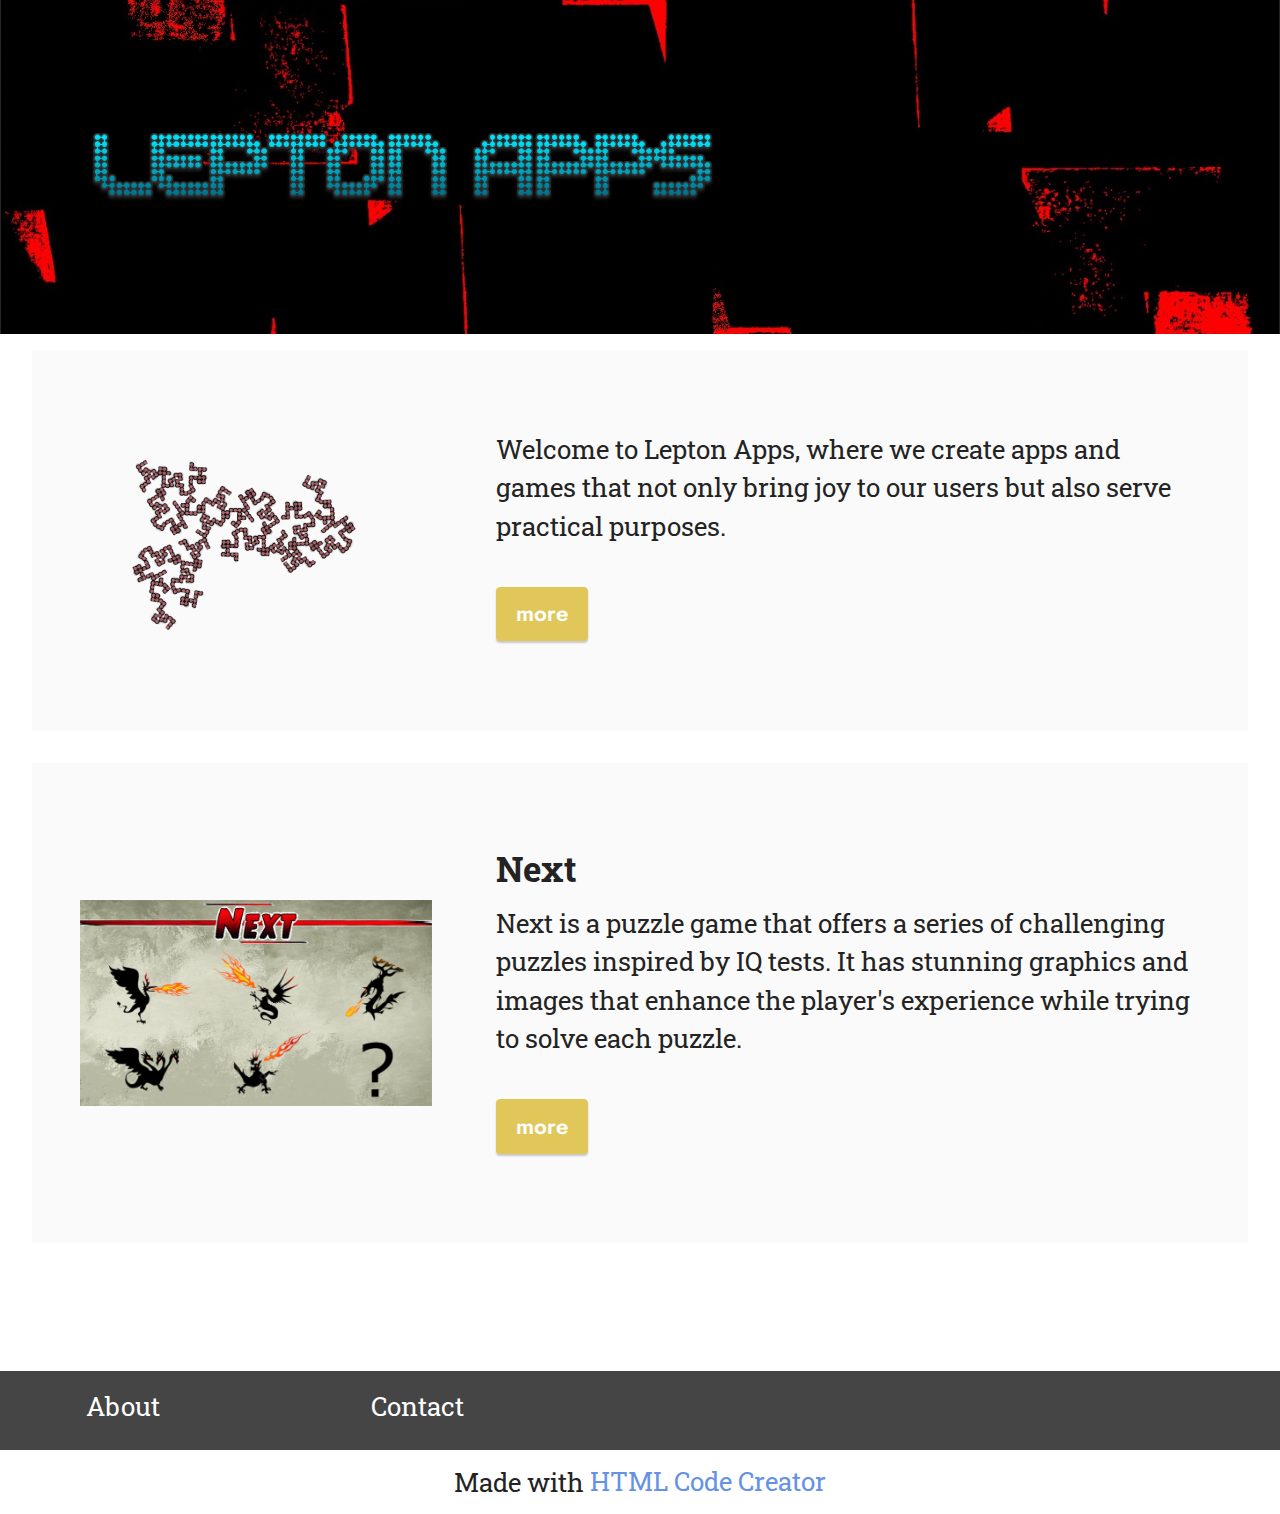
==== index.html @ db744148 "Initial commit" ====
<!DOCTYPE html>
<html  >
<head>
  <!-- Site made with Mobirise Website Builder v5.8.14, https://mobirise.com -->
  <meta charset="UTF-8">
  <meta http-equiv="X-UA-Compatible" content="IE=edge">
  <meta name="generator" content="Mobirise v5.8.14, mobirise.com">
  <meta name="viewport" content="width=device-width, initial-scale=1, minimum-scale=1">
  <link rel="shortcut icon" href="assets/images/logo5.png" type="image/x-icon">
  <meta name="description" content="">
  
  
  <title>Home</title>
  <link rel="stylesheet" href="assets/bootstrap/css/bootstrap.min.css">
  <link rel="stylesheet" href="assets/bootstrap/css/bootstrap-grid.min.css">
  <link rel="stylesheet" href="assets/bootstrap/css/bootstrap-reboot.min.css">
  <link rel="stylesheet" href="assets/theme/css/style.css">
  <link rel="preload" href="https://fonts.googleapis.com/css?family=Jost:100,200,300,400,500,600,700,800,900,100i,200i,300i,400i,500i,600i,700i,800i,900i&display=swap" as="style" onload="this.onload=null;this.rel='stylesheet'">
  <noscript><link rel="stylesheet" href="https://fonts.googleapis.com/css?family=Jost:100,200,300,400,500,600,700,800,900,100i,200i,300i,400i,500i,600i,700i,800i,900i&display=swap"></noscript>
  <link rel="preload" href="https://fonts.googleapis.com/css?family=Roboto+Slab:100,200,300,400,500,600,700,800,900&display=swap" as="style" onload="this.onload=null;this.rel='stylesheet'">
  <noscript><link rel="stylesheet" href="https://fonts.googleapis.com/css?family=Roboto+Slab:100,200,300,400,500,600,700,800,900&display=swap"></noscript>
  <link rel="preload" as="style" href="assets/mobirise/css/mbr-additional.css"><link rel="stylesheet" href="assets/mobirise/css/mbr-additional.css" type="text/css">

  
  
  
</head>
<body>
  
  <section data-bs-version="5.1" class="header11 cid-tK5fHBK8AR" id="header11-1">

    

    
    

    <div class="container">
        <div class="row justify-content-center">
            <div class="col-12 col-md-7 image-wrapper">
                <img class="w-100" src="assets/images/logo.png" alt="Mobirise Website Builder">
            </div>
            <div class="col-12 col-md">
                <div class="text-wrapper text-center">
                    
                    
                    
                </div>
            </div>
        </div>
    </div>
</section>

<section data-bs-version="5.1" class="features16 cid-tK5gGqsQ79" id="features17-2">
    

    
    
    <div class="container-fluid">
        <div class="content-wrapper">
            <div class="row align-items-center">
                <div class="col-12 col-lg-4">
                    <div class="image-wrapper">
                        <img src="assets/images/about-2.png" alt="Mobirise Website Builder">
                    </div>
                </div>
                <div class="col-12 col-lg">
                    <div class="text-wrapper">
                        
                        <p class="mbr-text mbr-fonts-style mb-4 display-7">
                            Welcome to Lepton Apps, where we create apps and games that not only bring joy to our users but also serve practical purposes.</p>
                        <div class="mbr-section-btn mt-3"><a class="btn btn-success display-4" href="about.html">more</a></div>
                    </div>
                </div>
            </div>
        </div>
    </div>
</section>

<section data-bs-version="5.1" class="features16 cid-tK5k7PaOeq" id="features17-3">
    

    
    
    <div class="container-fluid">
        <div class="content-wrapper">
            <div class="row align-items-center">
                <div class="col-12 col-lg-4">
                    <div class="image-wrapper">
                        <img src="assets/images/next-main.jpg" alt="Mobirise Website Builder">
                    </div>
                </div>
                <div class="col-12 col-lg">
                    <div class="text-wrapper">
                        <h6 class="card-title mbr-fonts-style display-5">
                            <strong>Next</strong></h6>
                        <p class="mbr-text mbr-fonts-style mb-4 display-7">Next is a puzzle game that offers a series of challenging puzzles inspired by IQ tests. It has stunning graphics and images that enhance the player's experience while trying to solve each puzzle.</p>
                        <div class="mbr-section-btn mt-3"><a class="btn btn-success display-4" href="next-logic-puzzles.html">more
                            </a></div>
                    </div>
                </div>
            </div>
        </div>
    </div>
</section>

<section data-bs-version="5.1" class="footer2 cid-tK5YlGeLdi" once="footers" id="footer2-12">

    

    
    
    <div class="container">
        <div class="row mbr-white">
            <div class="col-6 col-md-4 col-lg-3">
                <h5 class="mbr-section-subtitle mbr-fonts-style mb-2 display-7">
                    <strong><a href="about.html" class="text-danger">About</a></strong></h5>
                <ul class="list mbr-fonts-style display-4"></ul>
            </div>
            <div class="col-6 col-md-4 col-lg-3">
                <h5 class="mbr-section-subtitle mbr-fonts-style mb-2 display-7"><strong><a href="contact.html" class="text-danger">Contact</a></strong></h5>
                <ul class="list mbr-fonts-style display-4"></ul>
            </div>
            <div class="col-6 col-md-4 col-lg-3">
                <h5 class="mbr-section-subtitle mbr-fonts-style mb-2 display-7"></h5>
                <ul class="list mbr-fonts-style display-4">
                    <li class="mbr-text item-wrap"><br></li>
                </ul>
            </div>
            <div class="col-6 col-md-4 col-lg-3">
                <h5 class="mbr-section-subtitle mbr-fonts-style mb-2 display-7"></h5>
                <ul class="list mbr-fonts-style display-4"></ul>
            </div>
            
        </div>
    </div>
</section><section class="display-7" style="padding: 0;align-items: center;justify-content: center;flex-wrap: wrap;    align-content: center;display: flex;position: relative;height: 4rem;"><a href="https://mobiri.se/3050733" style="flex: 1 1;height: 4rem;position: absolute;width: 100%;z-index: 1;"><img alt="" style="height: 4rem;" src="[data-uri]"></a><p style="margin: 0;text-align: center;" class="display-7">Made with  &#8204;</p><a style="z-index:1" href="https://mobirise.com/builder/html-code-generator.html">HTML Code Creator</a></section><script src="assets/bootstrap/js/bootstrap.bundle.min.js"></script>  <script src="assets/smoothscroll/smooth-scroll.js"></script>  <script src="assets/ytplayer/index.js"></script>  <script src="assets/theme/js/script.js"></script>  
  
  
</body>
</html>
---- assets/theme/css/style.css ----
@charset "UTF-8";
section {
  background-color: #ffffff;
}

body {
  font-style: normal;
  line-height: 1.5;
  font-weight: 400;
  color: #232323;
  position: relative;
}

button {
  background-color: transparent;
  border-color: transparent;
}

section,
.container,
.container-fluid {
  position: relative;
  word-wrap: break-word;
}

a.mbr-iconfont:hover {
  text-decoration: none;
}

.article .lead p,
.article .lead ul,
.article .lead ol,
.article .lead pre,
.article .lead blockquote {
  margin-bottom: 0;
}

a {
  font-style: normal;
  font-weight: 400;
  cursor: pointer;
}
a, a:hover {
  text-decoration: none;
}

.mbr-section-title {
  font-style: normal;
  line-height: 1.3;
}

.mbr-section-subtitle {
  line-height: 1.3;
}

.mbr-text {
  font-style: normal;
  line-height: 1.7;
}

h1,
h2,
h3,
h4,
h5,
h6,
.display-1,
.display-2,
.display-4,
.display-5,
.display-7,
span,
p,
a {
  line-height: 1;
  word-break: break-word;
  word-wrap: break-word;
  font-weight: 400;
}

b,
strong {
  font-weight: bold;
}

input:-webkit-autofill, input:-webkit-autofill:hover, input:-webkit-autofill:focus, input:-webkit-autofill:active {
  transition-delay: 9999s;
  -webkit-transition-property: background-color, color;
  transition-property: background-color, color;
}

textarea[type=hidden] {
  display: none;
}

section {
  background-position: 50% 50%;
  background-repeat: no-repeat;
  background-size: cover;
}
section .mbr-background-video,
section .mbr-background-video-preview {
  position: absolute;
  bottom: 0;
  left: 0;
  right: 0;
  top: 0;
}

.hidden {
  visibility: hidden;
}

.mbr-z-index20 {
  z-index: 20;
}

/*! Base colors */
.mbr-white {
  color: #ffffff;
}

.mbr-black {
  color: #111111;
}

.mbr-bg-white {
  background-color: #ffffff;
}

.mbr-bg-black {
  background-color: #000000;
}

/*! Text-aligns */
.align-left {
  text-align: left;
}

.align-center {
  text-align: center;
}

.align-right {
  text-align: right;
}

/*! Font-weight  */
.mbr-light {
  font-weight: 300;
}

.mbr-regular {
  font-weight: 400;
}

.mbr-semibold {
  font-weight: 500;
}

.mbr-bold {
  font-weight: 700;
}

/*! Media  */
.media-content {
  flex-basis: 100%;
}

.media-container-row {
  display: flex;
  flex-direction: row;
  flex-wrap: wrap;
  justify-content: center;
  align-content: center;
  align-items: start;
}
.media-container-row .media-size-item {
  width: 400px;
}

.media-container-column {
  display: flex;
  flex-direction: column;
  flex-wrap: wrap;
  justify-content: center;
  align-content: center;
  align-items: stretch;
}
.media-container-column > * {
  width: 100%;
}

@media (min-width: 992px) {
  .media-container-row {
    flex-wrap: nowrap;
  }
}
figure {
  margin-bottom: 0;
  overflow: hidden;
}

figure[mbr-media-size] {
  transition: width 0.1s;
}

img,
iframe {
  display: block;
  width: 100%;
}

.card {
  background-color: transparent;
  border: none;
}

.card-box {
  width: 100%;
}

.card-img {
  text-align: center;
  flex-shrink: 0;
  -webkit-flex-shrink: 0;
}

.media {
  max-width: 100%;
  margin: 0 auto;
}

.mbr-figure {
  align-self: center;
}

.media-container > div {
  max-width: 100%;
}

.mbr-figure img,
.card-img img {
  width: 100%;
}

@media (max-width: 991px) {
  .media-size-item {
    width: auto !important;
  }

  .media {
    width: auto;
  }

  .mbr-figure {
    width: 100% !important;
  }
}
/*! Buttons */
.mbr-section-btn {
  margin-left: -0.6rem;
  margin-right: -0.6rem;
  font-size: 0;
}

.btn {
  font-weight: 600;
  border-width: 1px;
  font-style: normal;
  margin: 0.6rem 0.6rem;
  white-space: normal;
  transition: all 0.2s ease-in-out;
  display: inline-flex;
  align-items: center;
  justify-content: center;
  word-break: break-word;
}

.btn-sm {
  font-weight: 600;
  letter-spacing: 0px;
  transition: all 0.3s ease-in-out;
}

.btn-md {
  font-weight: 600;
  letter-spacing: 0px;
  transition: all 0.3s ease-in-out;
}

.btn-lg {
  font-weight: 600;
  letter-spacing: 0px;
  transition: all 0.3s ease-in-out;
}

.btn-form {
  margin: 0;
}
.btn-form:hover {
  cursor: pointer;
}

nav .mbr-section-btn {
  margin-left: 0rem;
  margin-right: 0rem;
}

/*! Btn icon margin */
.btn .mbr-iconfont,
.btn.btn-sm .mbr-iconfont {
  order: 1;
  cursor: pointer;
  margin-left: 0.5rem;
  vertical-align: sub;
}

.btn.btn-md .mbr-iconfont,
.btn.btn-md .mbr-iconfont {
  margin-left: 0.8rem;
}

.mbr-regular {
  font-weight: 400;
}

.mbr-semibold {
  font-weight: 500;
}

.mbr-bold {
  font-weight: 700;
}

[type=submit] {
  -webkit-appearance: none;
}

/*! Full-screen */
.mbr-fullscreen .mbr-overlay {
  min-height: 100vh;
}

.mbr-fullscreen {
  display: flex;
  display: -moz-flex;
  display: -ms-flex;
  display: -o-flex;
  align-items: center;
  min-height: 100vh;
  padding-top: 3rem;
  padding-bottom: 3rem;
}

/*! Map */
.map {
  height: 25rem;
  position: relative;
}
.map iframe {
  width: 100%;
  height: 100%;
}

/*! Scroll to top arrow */
.mbr-arrow-up {
  bottom: 25px;
  right: 90px;
  position: fixed;
  text-align: right;
  z-index: 5000;
  color: #ffffff;
  font-size: 22px;
}

.mbr-arrow-up a {
  background: rgba(0, 0, 0, 0.2);
  border-radius: 50%;
  color: #fff;
  display: inline-block;
  height: 60px;
  width: 60px;
  border: 2px solid #fff;
  outline-style: none !important;
  position: relative;
  text-decoration: none;
  transition: all 0.3s ease-in-out;
  cursor: pointer;
  text-align: center;
}
.mbr-arrow-up a:hover {
  background-color: rgba(0, 0, 0, 0.4);
}
.mbr-arrow-up a i {
  line-height: 60px;
}

.mbr-arrow-up-icon {
  display: block;
  color: #fff;
}

.mbr-arrow-up-icon::before {
  content: "›";
  display: inline-block;
  font-family: serif;
  font-size: 22px;
  line-height: 1;
  font-style: normal;
  position: relative;
  top: 6px;
  left: -4px;
  transform: rotate(-90deg);
}

/*! Arrow Down */
.mbr-arrow {
  position: absolute;
  bottom: 45px;
  left: 50%;
  width: 60px;
  height: 60px;
  cursor: pointer;
  background-color: rgba(80, 80, 80, 0.5);
  border-radius: 50%;
  transform: translateX(-50%);
}
@media (max-width: 767px) {
  .mbr-arrow {
    display: none;
  }
}
.mbr-arrow > a {
  display: inline-block;
  text-decoration: none;
  outline-style: none;
  -webkit-animation: arrowdown 1.7s ease-in-out infinite;
          animation: arrowdown 1.7s ease-in-out infinite;
  color: #ffffff;
}
.mbr-arrow > a > i {
  position: absolute;
  top: -2px;
  left: 15px;
  font-size: 2rem;
}

#scrollToTop a i::before {
  content: "";
  position: absolute;
  display: block;
  border-bottom: 2.5px solid #fff;
  border-left: 2.5px solid #fff;
  width: 27.8%;
  height: 27.8%;
  left: 50%;
  top: 51%;
  transform: translateY(-30%) translateX(-50%) rotate(135deg);
}

@keyframes arrowdown {
  0% {
    transform: translateY(0px);
  }
  50% {
    transform: translateY(-5px);
  }
  100% {
    transform: translateY(0px);
  }
}
@-webkit-keyframes arrowdown {
  0% {
    transform: translateY(0px);
  }
  50% {
    transform: translateY(-5px);
  }
  100% {
    transform: translateY(0px);
  }
}
@media (max-width: 500px) {
  .mbr-arrow-up {
    left: 0;
    right: 0;
    text-align: center;
  }
}
/*Gradients animation*/
@keyframes gradient-animation {
  from {
    background-position: 0% 100%;
    -webkit-animation-timing-function: ease-in-out;
            animation-timing-function: ease-in-out;
  }
  to {
    background-position: 100% 0%;
    -webkit-animation-timing-function: ease-in-out;
            animation-timing-function: ease-in-out;
  }
}
@-webkit-keyframes gradient-animation {
  from {
    background-position: 0% 100%;
    -webkit-animation-timing-function: ease-in-out;
            animation-timing-function: ease-in-out;
  }
  to {
    background-position: 100% 0%;
    -webkit-animation-timing-function: ease-in-out;
            animation-timing-function: ease-in-out;
  }
}
.bg-gradient {
  background-size: 200% 200%;
  animation: gradient-animation 5s infinite alternate;
  -webkit-animation: gradient-animation 5s infinite alternate;
}

.menu .navbar-brand {
  display: -webkit-flex;
}
.menu .navbar-brand span {
  display: flex;
  display: -webkit-flex;
}
.menu .navbar-brand .navbar-caption-wrap {
  display: -webkit-flex;
}
.menu .navbar-brand .navbar-logo img {
  display: -webkit-flex;
  width: auto;
}
@media (min-width: 768px) and (max-width: 991px) {
  .menu .navbar-toggleable-sm .navbar-nav {
    display: -ms-flexbox;
  }
}
@media (max-width: 991px) {
  .menu .navbar-collapse {
    max-height: 93.5vh;
  }
  .menu .navbar-collapse.show {
    overflow: auto;
  }
}
@media (min-width: 992px) {
  .menu .navbar-nav.nav-dropdown {
    display: -webkit-flex;
  }
  .menu .navbar-toggleable-sm .navbar-collapse {
    display: -webkit-flex !important;
  }
  .menu .collapsed .navbar-collapse {
    max-height: 93.5vh;
  }
  .menu .collapsed .navbar-collapse.show {
    overflow: auto;
  }
}
@media (max-width: 767px) {
  .menu .navbar-collapse {
    max-height: 80vh;
  }
}

.nav-link .mbr-iconfont {
  margin-right: 0.5rem;
}

.navbar {
  display: -webkit-flex;
  -webkit-flex-wrap: wrap;
  -webkit-align-items: center;
  -webkit-justify-content: space-between;
}

.navbar-collapse {
  -webkit-flex-basis: 100%;
  -webkit-flex-grow: 1;
  -webkit-align-items: center;
}

.nav-dropdown .link {
  padding: 0.667em 1.667em !important;
  margin: 0 !important;
}

.nav {
  display: -webkit-flex;
  -webkit-flex-wrap: wrap;
}

.row {
  display: -webkit-flex;
  -webkit-flex-wrap: wrap;
}

.justify-content-center {
  -webkit-justify-content: center;
}

.form-inline {
  display: -webkit-flex;
}

.card-wrapper {
  -webkit-flex: 1;
}

.carousel-control {
  z-index: 10;
  display: -webkit-flex;
}

.carousel-controls {
  display: -webkit-flex;
}

.media {
  display: -webkit-flex;
}

.form-group:focus {
  outline: none;
}

.jq-selectbox__select {
  padding: 7px 0;
  position: relative;
}

.jq-selectbox__dropdown {
  overflow: hidden;
  border-radius: 10px;
  position: absolute;
  top: 100%;
  left: 0 !important;
  width: 100% !important;
}

.jq-selectbox__trigger-arrow {
  right: 0;
  transform: translateY(-50%);
}

.jq-selectbox li {
  padding: 1.07em 0.5em;
}

input[type=range] {
  padding-left: 0 !important;
  padding-right: 0 !important;
}

.modal-dialog,
.modal-content {
  height: 100%;
}

.modal-dialog .carousel-inner {
  height: calc(100vh - 1.75rem);
}
@media (max-width: 575px) {
  .modal-dialog .carousel-inner {
    height: calc(100vh - 1rem);
  }
}

.carousel-item {
  text-align: center;
}

.carousel-item img {
  margin: auto;
}

.navbar-toggler {
  align-self: flex-start;
  padding: 0.25rem 0.75rem;
  font-size: 1.25rem;
  line-height: 1;
  background: transparent;
  border: 1px solid transparent;
  border-radius: 0.25rem;
}

.navbar-toggler:focus,
.navbar-toggler:hover {
  text-decoration: none;
  box-shadow: none;
}

.navbar-toggler-icon {
  display: inline-block;
  width: 1.5em;
  height: 1.5em;
  vertical-align: middle;
  content: "";
  background: no-repeat center center;
  background-size: 100% 100%;
}

.navbar-toggler-left {
  position: absolute;
  left: 1rem;
}

.navbar-toggler-right {
  position: absolute;
  right: 1rem;
}

.card-img {
  width: auto;
}

.menu .navbar.collapsed:not(.beta-menu) {
  flex-direction: column;
}

.carousel-item.active,
.carousel-item-next,
.carousel-item-prev {
  display: flex;
}

.note-air-layout .dropup .dropdown-menu,
.note-air-layout .navbar-fixed-bottom .dropdown .dropdown-menu {
  bottom: initial !important;
}

html,
body {
  height: auto;
  min-height: 100vh;
}

.dropup .dropdown-toggle::after {
  display: none;
}

.form-asterisk {
  font-family: initial;
  position: absolute;
  top: -2px;
  font-weight: normal;
}

.form-control-label {
  position: relative;
  cursor: pointer;
  margin-bottom: 0.357em;
  padding: 0;
}

.alert {
  color: #ffffff;
  border-radius: 0;
  border: 0;
  font-size: 1.1rem;
  line-height: 1.5;
  margin-bottom: 1.875rem;
  padding: 1.25rem;
  position: relative;
  text-align: center;
}
.alert.alert-form::after {
  background-color: inherit;
  bottom: -7px;
  content: "";
  display: block;
  height: 14px;
  left: 50%;
  margin-left: -7px;
  position: absolute;
  transform: rotate(45deg);
  width: 14px;
}

.form-control {
  background-color: #ffffff;
  background-clip: border-box;
  color: #232323;
  line-height: 1rem !important;
  height: auto;
  padding: 0.6rem 1.2rem;
  transition: border-color 0.25s ease 0s;
  border: 1px solid transparent !important;
  border-radius: 4px;
  box-shadow: rgba(0, 0, 0, 0.07) 0px 1px 1px 0px, rgba(0, 0, 0, 0.07) 0px 1px 3px 0px, rgba(0, 0, 0, 0.03) 0px 0px 0px 1px;
}
.form-active .form-control:invalid {
  border-color: red;
}

form .row {
  margin-left: -0.6rem;
  margin-right: -0.6rem;
}
form .row [class*=col] {
  padding-left: 0.6rem;
  padding-right: 0.6rem;
}

form .mbr-section-btn {
  margin: 0;
  padding-left: 0.6rem;
  padding-right: 0.6rem;
}

form .btn {
  display: flex;
  padding: 0.6rem 1.2rem;
  margin: 0;
}

form .form-check-input {
  margin-top: 0.5;
}

textarea.form-control {
  line-height: 1.5rem !important;
}

.form-group {
  margin-bottom: 1.2rem;
}

.form-control,
form .btn {
  min-height: 48px;
}

.gdpr-block label span.textGDPR input[name=gdpr] {
  top: 7px;
}

.form-control:focus {
  box-shadow: none;
}

:focus {
  outline: none;
}

.mbr-overlay {
  background-color: #000;
  bottom: 0;
  left: 0;
  opacity: 0.5;
  position: absolute;
  right: 0;
  top: 0;
  z-index: 0;
  pointer-events: none;
}

blockquote {
  font-style: italic;
  padding: 3rem;
  font-size: 1.09rem;
  position: relative;
  border-left: 3px solid;
}

ul,
ol,
pre,
blockquote {
  margin-bottom: 2.3125rem;
}

.mt-4 {
  margin-top: 2rem !important;
}

.mb-4 {
  margin-bottom: 2rem !important;
}

@media (min-width: 992px) {
  .container {
    padding-left: 16px;
    padding-right: 16px;
  }

  .row {
    margin-left: -16px;
    margin-right: -16px;
  }
  .row > [class*=col] {
    padding-left: 16px;
    padding-right: 16px;
  }
}
@media (min-width: 768px) {
  .container-fluid {
    padding-left: 32px;
    padding-right: 32px;
  }
}
@media (min-width: 768px) and (max-width: 991px) {
  .mbr-container {
    padding-left: 32px;
    padding-right: 32px;
  }
}
@media (max-width: 767px) {
  .mbr-container {
    padding-left: 16px;
    padding-right: 16px;
  }
}
.card-wrapper,
.item-wrapper {
  overflow: hidden;
}

.app-video-wrapper > img {
  opacity: 1;
}

.item {
  position: relative;
}

.dropdown-menu .dropdown-menu {
  left: 100%;
}

.dropdown-item + .dropdown-menu {
  display: none;
}

.dropdown-item:hover + .dropdown-menu,
.dropdown-menu:hover {
  display: block;
}

@media (min-aspect-ratio: 16/9) {
  .mbr-video-foreground {
    height: 300% !important;
    top: -100% !important;
  }
}
@media (max-aspect-ratio: 16/9) {
  .mbr-video-foreground {
    width: 300% !important;
    left: -100% !important;
  }
}.engine {
	position: absolute;
	text-indent: -2400px;
	text-align: center;
	padding: 0;
	top: 0;
	left: -2400px;
}
---- assets/mobirise/css/mbr-additional.css ----
body {
  font-family: Jost;
}
.display-1 {
  font-family: 'Jost', sans-serif;
  font-size: 5.4rem;
  line-height: 1.1;
}
.display-1 > .mbr-iconfont {
  font-size: 6.75rem;
}
.display-2 {
  font-family: 'Roboto Slab', serif;
  font-size: 2.4rem;
  line-height: 1.1;
}
.display-2 > .mbr-iconfont {
  font-size: 3rem;
}
.display-4 {
  font-family: 'Jost', sans-serif;
  font-size: 1.4rem;
  line-height: 1.5;
}
.display-4 > .mbr-iconfont {
  font-size: 1.75rem;
}
.display-5 {
  font-family: 'Roboto Slab', serif;
  font-size: 2.2rem;
  line-height: 1.5;
}
.display-5 > .mbr-iconfont {
  font-size: 2.75rem;
}
.display-7 {
  font-family: 'Roboto Slab', serif;
  font-size: 1.6rem;
  line-height: 1.5;
}
.display-7 > .mbr-iconfont {
  font-size: 2rem;
}
/* ---- Fluid typography for mobile devices ---- */
/* 1.4 - font scale ratio ( bootstrap == 1.42857 ) */
/* 100vw - current viewport width */
/* (48 - 20)  48 == 48rem == 768px, 20 == 20rem == 320px(minimal supported viewport) */
/* 0.65 - min scale variable, may vary */
@media (max-width: 992px) {
  .display-1 {
    font-size: 4.32rem;
  }
}
@media (max-width: 768px) {
  .display-1 {
    font-size: 3.78rem;
    font-size: calc( 2.54rem + (5.4 - 2.54) * ((100vw - 20rem) / (48 - 20)));
    line-height: calc( 1.1 * (2.54rem + (5.4 - 2.54) * ((100vw - 20rem) / (48 - 20))));
  }
  .display-2 {
    font-size: 1.92rem;
    font-size: calc( 1.49rem + (2.4 - 1.49) * ((100vw - 20rem) / (48 - 20)));
    line-height: calc( 1.3 * (1.49rem + (2.4 - 1.49) * ((100vw - 20rem) / (48 - 20))));
  }
  .display-4 {
    font-size: 1.12rem;
    font-size: calc( 1.14rem + (1.4 - 1.14) * ((100vw - 20rem) / (48 - 20)));
    line-height: calc( 1.4 * (1.14rem + (1.4 - 1.14) * ((100vw - 20rem) / (48 - 20))));
  }
  .display-5 {
    font-size: 1.76rem;
    font-size: calc( 1.42rem + (2.2 - 1.42) * ((100vw - 20rem) / (48 - 20)));
    line-height: calc( 1.4 * (1.42rem + (2.2 - 1.42) * ((100vw - 20rem) / (48 - 20))));
  }
  .display-7 {
    font-size: 1.28rem;
    font-size: calc( 1.21rem + (1.6 - 1.21) * ((100vw - 20rem) / (48 - 20)));
    line-height: calc( 1.4 * (1.21rem + (1.6 - 1.21) * ((100vw - 20rem) / (48 - 20))));
  }
}
/* Buttons */
.btn {
  padding: 0.6rem 1.2rem;
  border-radius: 4px;
}
.btn-sm {
  padding: 0.6rem 1.2rem;
  border-radius: 4px;
}
.btn-md {
  padding: 0.6rem 1.2rem;
  border-radius: 4px;
}
.btn-lg {
  padding: 1rem 2.6rem;
  border-radius: 4px;
}
.bg-primary {
  background-color: #6592e6 !important;
}
.bg-success {
  background-color: #e1c759 !important;
}
.bg-info {
  background-color: #47b5ed !important;
}
.bg-warning {
  background-color: #ffe161 !important;
}
.bg-danger {
  background-color: #ffffff !important;
}
.btn-primary,
.btn-primary:active {
  background-color: #6592e6 !important;
  border-color: #6592e6 !important;
  color: #ffffff !important;
  box-shadow: 0 2px 2px 0 rgba(0, 0, 0, 0.2);
}
.btn-primary:hover,
.btn-primary:focus,
.btn-primary.focus,
.btn-primary.active {
  color: #ffffff !important;
  background-color: #2260d2 !important;
  border-color: #2260d2 !important;
  box-shadow: 0 2px 5px 0 rgba(0, 0, 0, 0.2);
}
.btn-primary.disabled,
.btn-primary:disabled {
  color: #ffffff !important;
  background-color: #2260d2 !important;
  border-color: #2260d2 !important;
}
.btn-secondary,
.btn-secondary:active {
  background-color: #ff6666 !important;
  border-color: #ff6666 !important;
  color: #ffffff !important;
  box-shadow: 0 2px 2px 0 rgba(0, 0, 0, 0.2);
}
.btn-secondary:hover,
.btn-secondary:focus,
.btn-secondary.focus,
.btn-secondary.active {
  color: #ffffff !important;
  background-color: #ff0f0f !important;
  border-color: #ff0f0f !important;
  box-shadow: 0 2px 5px 0 rgba(0, 0, 0, 0.2);
}
.btn-secondary.disabled,
.btn-secondary:disabled {
  color: #ffffff !important;
  background-color: #ff0f0f !important;
  border-color: #ff0f0f !important;
}
.btn-info,
.btn-info:active {
  background-color: #47b5ed !important;
  border-color: #47b5ed !important;
  color: #ffffff !important;
  box-shadow: 0 2px 2px 0 rgba(0, 0, 0, 0.2);
}
.btn-info:hover,
.btn-info:focus,
.btn-info.focus,
.btn-info.active {
  color: #ffffff !important;
  background-color: #148cca !important;
  border-color: #148cca !important;
  box-shadow: 0 2px 5px 0 rgba(0, 0, 0, 0.2);
}
.btn-info.disabled,
.btn-info:disabled {
  color: #ffffff !important;
  background-color: #148cca !important;
  border-color: #148cca !important;
}
.btn-success,
.btn-success:active {
  background-color: #e1c759 !important;
  border-color: #e1c759 !important;
  color: #ffffff !important;
  box-shadow: 0 2px 2px 0 rgba(0, 0, 0, 0.2);
}
.btn-success:hover,
.btn-success:focus,
.btn-success.focus,
.btn-success.active {
  color: #ffffff !important;
  background-color: #c1a223 !important;
  border-color: #c1a223 !important;
  box-shadow: 0 2px 5px 0 rgba(0, 0, 0, 0.2);
}
.btn-success.disabled,
.btn-success:disabled {
  color: #ffffff !important;
  background-color: #c1a223 !important;
  border-color: #c1a223 !important;
}
.btn-warning,
.btn-warning:active {
  background-color: #ffe161 !important;
  border-color: #ffe161 !important;
  color: #614f00 !important;
  box-shadow: 0 2px 2px 0 rgba(0, 0, 0, 0.2);
}
.btn-warning:hover,
.btn-warning:focus,
.btn-warning.focus,
.btn-warning.active {
  color: #0a0800 !important;
  background-color: #ffd10a !important;
  border-color: #ffd10a !important;
  box-shadow: 0 2px 5px 0 rgba(0, 0, 0, 0.2);
}
.btn-warning.disabled,
.btn-warning:disabled {
  color: #614f00 !important;
  background-color: #ffd10a !important;
  border-color: #ffd10a !important;
}
.btn-danger,
.btn-danger:active {
  background-color: #ffffff !important;
  border-color: #ffffff !important;
  color: #808080 !important;
  box-shadow: 0 2px 2px 0 rgba(0, 0, 0, 0.2);
}
.btn-danger:hover,
.btn-danger:focus,
.btn-danger.focus,
.btn-danger.active {
  color: #545454 !important;
  background-color: #d4d4d4 !important;
  border-color: #d4d4d4 !important;
  box-shadow: 0 2px 5px 0 rgba(0, 0, 0, 0.2);
}
.btn-danger.disabled,
.btn-danger:disabled {
  color: #808080 !important;
  background-color: #d4d4d4 !important;
  border-color: #d4d4d4 !important;
}
.btn-white,
.btn-white:active {
  background-color: #fafafa !important;
  border-color: #fafafa !important;
  color: #7a7a7a !important;
  box-shadow: 0 2px 2px 0 rgba(0, 0, 0, 0.2);
}
.btn-white:hover,
.btn-white:focus,
.btn-white.focus,
.btn-white.active {
  color: #4f4f4f !important;
  background-color: #cfcfcf !important;
  border-color: #cfcfcf !important;
  box-shadow: 0 2px 5px 0 rgba(0, 0, 0, 0.2);
}
.btn-white.disabled,
.btn-white:disabled {
  color: #7a7a7a !important;
  background-color: #cfcfcf !important;
  border-color: #cfcfcf !important;
}
.btn-black,
.btn-black:active {
  background-color: #232323 !important;
  border-color: #232323 !important;
  color: #ffffff !important;
  box-shadow: 0 2px 2px 0 rgba(0, 0, 0, 0.2);
}
.btn-black:hover,
.btn-black:focus,
.btn-black.focus,
.btn-black.active {
  color: #ffffff !important;
  background-color: #000000 !important;
  border-color: #000000 !important;
  box-shadow: 0 2px 5px 0 rgba(0, 0, 0, 0.2);
}
.btn-black.disabled,
.btn-black:disabled {
  color: #ffffff !important;
  background-color: #000000 !important;
  border-color: #000000 !important;
}
.btn-primary-outline,
.btn-primary-outline:active {
  background-color: transparent !important;
  border-color: transparent;
  color: #6592e6;
}
.btn-primary-outline:hover,
.btn-primary-outline:focus,
.btn-primary-outline.focus,
.btn-primary-outline.active {
  color: #2260d2 !important;
  background-color: transparent!important;
  border-color: transparent!important;
  box-shadow: none!important;
}
.btn-primary-outline.disabled,
.btn-primary-outline:disabled {
  color: #ffffff !important;
  background-color: #6592e6 !important;
  border-color: #6592e6 !important;
}
.btn-secondary-outline,
.btn-secondary-outline:active {
  background-color: transparent !important;
  border-color: transparent;
  color: #ff6666;
}
.btn-secondary-outline:hover,
.btn-secondary-outline:focus,
.btn-secondary-outline.focus,
.btn-secondary-outline.active {
  color: #ff0f0f !important;
  background-color: transparent!important;
  border-color: transparent!important;
  box-shadow: none!important;
}
.btn-secondary-outline.disabled,
.btn-secondary-outline:disabled {
  color: #ffffff !important;
  background-color: #ff6666 !important;
  border-color: #ff6666 !important;
}
.btn-info-outline,
.btn-info-outline:active {
  background-color: transparent !important;
  border-color: transparent;
  color: #47b5ed;
}
.btn-info-outline:hover,
.btn-info-outline:focus,
.btn-info-outline.focus,
.btn-info-outline.active {
  color: #148cca !important;
  background-color: transparent!important;
  border-color: transparent!important;
  box-shadow: none!important;
}
.btn-info-outline.disabled,
.btn-info-outline:disabled {
  color: #ffffff !important;
  background-color: #47b5ed !important;
  border-color: #47b5ed !important;
}
.btn-success-outline,
.btn-success-outline:active {
  background-color: transparent !important;
  border-color: transparent;
  color: #e1c759;
}
.btn-success-outline:hover,
.btn-success-outline:focus,
.btn-success-outline.focus,
.btn-success-outline.active {
  color: #c1a223 !important;
  background-color: transparent!important;
  border-color: transparent!important;
  box-shadow: none!important;
}
.btn-success-outline.disabled,
.btn-success-outline:disabled {
  color: #ffffff !important;
  background-color: #e1c759 !important;
  border-color: #e1c759 !important;
}
.btn-warning-outline,
.btn-warning-outline:active {
  background-color: transparent !important;
  border-color: transparent;
  color: #ffe161;
}
.btn-warning-outline:hover,
.btn-warning-outline:focus,
.btn-warning-outline.focus,
.btn-warning-outline.active {
  color: #ffd10a !important;
  background-color: transparent!important;
  border-color: transparent!important;
  box-shadow: none!important;
}
.btn-warning-outline.disabled,
.btn-warning-outline:disabled {
  color: #614f00 !important;
  background-color: #ffe161 !important;
  border-color: #ffe161 !important;
}
.btn-danger-outline,
.btn-danger-outline:active {
  background-color: transparent !important;
  border-color: transparent;
  color: #ffffff;
}
.btn-danger-outline:hover,
.btn-danger-outline:focus,
.btn-danger-outline.focus,
.btn-danger-outline.active {
  color: #d4d4d4 !important;
  background-color: transparent!important;
  border-color: transparent!important;
  box-shadow: none!important;
}
.btn-danger-outline.disabled,
.btn-danger-outline:disabled {
  color: #808080 !important;
  background-color: #ffffff !important;
  border-color: #ffffff !important;
}
.btn-black-outline,
.btn-black-outline:active {
  background-color: transparent !important;
  border-color: transparent;
  color: #232323;
}
.btn-black-outline:hover,
.btn-black-outline:focus,
.btn-black-outline.focus,
.btn-black-outline.active {
  color: #000000 !important;
  background-color: transparent!important;
  border-color: transparent!important;
  box-shadow: none!important;
}
.btn-black-outline.disabled,
.btn-black-outline:disabled {
  color: #ffffff !important;
  background-color: #232323 !important;
  border-color: #232323 !important;
}
.btn-white-outline,
.btn-white-outline:active {
  background-color: transparent !important;
  border-color: transparent;
  color: #fafafa;
}
.btn-white-outline:hover,
.btn-white-outline:focus,
.btn-white-outline.focus,
.btn-white-outline.active {
  color: #cfcfcf !important;
  background-color: transparent!important;
  border-color: transparent!important;
  box-shadow: none!important;
}
.btn-white-outline.disabled,
.btn-white-outline:disabled {
  color: #7a7a7a !important;
  background-color: #fafafa !important;
  border-color: #fafafa !important;
}
.text-primary {
  color: #6592e6 !important;
}
.text-secondary {
  color: #ff6666 !important;
}
.text-success {
  color: #e1c759 !important;
}
.text-info {
  color: #47b5ed !important;
}
.text-warning {
  color: #ffe161 !important;
}
.text-danger {
  color: #ffffff !important;
}
.text-white {
  color: #fafafa !important;
}
.text-black {
  color: #232323 !important;
}
a.text-primary:hover,
a.text-primary:focus,
a.text-primary.active {
  color: #205ac5 !important;
}
a.text-secondary:hover,
a.text-secondary:focus,
a.text-secondary.active {
  color: #ff0000 !important;
}
a.text-success:hover,
a.text-success:focus,
a.text-success.active {
  color: #b49720 !important;
}
a.text-info:hover,
a.text-info:focus,
a.text-info.active {
  color: #1283bc !important;
}
a.text-warning:hover,
a.text-warning:focus,
a.text-warning.active {
  color: #facb00 !important;
}
a.text-danger:hover,
a.text-danger:focus,
a.text-danger.active {
  color: #cccccc !important;
}
a.text-white:hover,
a.text-white:focus,
a.text-white.active {
  color: #c7c7c7 !important;
}
a.text-black:hover,
a.text-black:focus,
a.text-black.active {
  color: #000000 !important;
}
a[class*="text-"]:not(.nav-link):not(.dropdown-item):not([role]):not(.navbar-caption) {
  position: relative;
  background-image: transparent;
  background-size: 10000px 2px;
  background-repeat: no-repeat;
  background-position: 0px 1.2em;
  background-position: -10000px 1.2em;
}
a[class*="text-"]:not(.nav-link):not(.dropdown-item):not([role]):not(.navbar-caption):hover {
  transition: background-position 2s ease-in-out;
  background-image: linear-gradient(currentColor 50%, currentColor 50%);
  background-position: 0px 1.2em;
}
.nav-tabs .nav-link.active {
  color: #6592e6;
}
.nav-tabs .nav-link:not(.active) {
  color: #232323;
}
.alert-success {
  background-color: #70c770;
}
.alert-info {
  background-color: #47b5ed;
}
.alert-warning {
  background-color: #ffe161;
}
.alert-danger {
  background-color: #ffffff;
}
.mbr-gallery-filter li.active .btn {
  background-color: #6592e6;
  border-color: #6592e6;
  color: #ffffff;
}
.mbr-gallery-filter li.active .btn:focus {
  box-shadow: none;
}
a,
a:hover {
  color: #6592e6;
}
.mbr-plan-header.bg-primary .mbr-plan-subtitle,
.mbr-plan-header.bg-primary .mbr-plan-price-desc {
  color: #ffffff;
}
.mbr-plan-header.bg-success .mbr-plan-subtitle,
.mbr-plan-header.bg-success .mbr-plan-price-desc {
  color: #ffffff;
}
.mbr-plan-header.bg-info .mbr-plan-subtitle,
.mbr-plan-header.bg-info .mbr-plan-price-desc {
  color: #ffffff;
}
.mbr-plan-header.bg-warning .mbr-plan-subtitle,
.mbr-plan-header.bg-warning .mbr-plan-price-desc {
  color: #ffffff;
}
.mbr-plan-header.bg-danger .mbr-plan-subtitle,
.mbr-plan-header.bg-danger .mbr-plan-price-desc {
  color: #ffffff;
}
/* Scroll to top button*/
.scrollToTop_wraper {
  display: none;
}
.form-control {
  font-family: 'Jost', sans-serif;
  font-size: 1.4rem;
  line-height: 1.5;
  font-weight: 400;
}
.form-control > .mbr-iconfont {
  font-size: 1.75rem;
}
.form-control:hover,
.form-control:focus {
  box-shadow: rgba(0, 0, 0, 0.07) 0px 1px 1px 0px, rgba(0, 0, 0, 0.07) 0px 1px 3px 0px, rgba(0, 0, 0, 0.03) 0px 0px 0px 1px;
  border-color: #6592e6 !important;
}
.form-control:-webkit-input-placeholder {
  font-family: 'Jost', sans-serif;
  font-size: 1.4rem;
  line-height: 1.5;
  font-weight: 400;
}
.form-control:-webkit-input-placeholder > .mbr-iconfont {
  font-size: 1.75rem;
}
blockquote {
  border-color: #6592e6;
}
/* Forms */
.jq-selectbox li:hover,
.jq-selectbox li.selected {
  background-color: #6592e6;
  color: #ffffff;
}
.jq-number__spin {
  transition: 0.25s ease;
}
.jq-number__spin:hover {
  border-color: #6592e6;
}
.jq-selectbox .jq-selectbox__trigger-arrow,
.jq-number__spin.minus:after,
.jq-number__spin.plus:after {
  transition: 0.4s;
  border-top-color: #353535;
  border-bottom-color: #353535;
}
.jq-selectbox:hover .jq-selectbox__trigger-arrow,
.jq-number__spin.minus:hover:after,
.jq-number__spin.plus:hover:after {
  border-top-color: #6592e6;
  border-bottom-color: #6592e6;
}
.xdsoft_datetimepicker .xdsoft_calendar td.xdsoft_default,
.xdsoft_datetimepicker .xdsoft_calendar td.xdsoft_current,
.xdsoft_datetimepicker .xdsoft_timepicker .xdsoft_time_box > div > div.xdsoft_current {
  color: #ffffff !important;
  background-color: #6592e6 !important;
  box-shadow: none !important;
}
.xdsoft_datetimepicker .xdsoft_calendar td:hover,
.xdsoft_datetimepicker .xdsoft_timepicker .xdsoft_time_box > div > div:hover {
  color: #000000 !important;
  background: #ff6666 !important;
  box-shadow: none !important;
}
.lazy-bg {
  background-image: none !important;
}
.lazy-placeholder:not(section),
.lazy-none {
  display: block;
  position: relative;
  padding-bottom: 56.25%;
  width: 100%;
  height: auto;
}
iframe.lazy-placeholder,
.lazy-placeholder:after {
  content: '';
  position: absolute;
  width: 200px;
  height: 200px;
  background: transparent no-repeat center;
  background-size: contain;
  top: 50%;
  left: 50%;
  transform: translateX(-50%) translateY(-50%);
  background-image: url("data:image/svg+xml;charset=UTF-8,%3csvg width='32' height='32' viewBox='0 0 64 64' xmlns='http://www.w3.org/2000/svg' stroke='%236592e6' %3e%3cg fill='none' fill-rule='evenodd'%3e%3cg transform='translate(16 16)' stroke-width='2'%3e%3ccircle stroke-opacity='.5' cx='16' cy='16' r='16'/%3e%3cpath d='M32 16c0-9.94-8.06-16-16-16'%3e%3canimateTransform attributeName='transform' type='rotate' from='0 16 16' to='360 16 16' dur='1s' repeatCount='indefinite'/%3e%3c/path%3e%3c/g%3e%3c/g%3e%3c/svg%3e");
}
section.lazy-placeholder:after {
  opacity: 0.5;
}
body {
  overflow-x: hidden;
}
a {
  transition: color 0.6s;
}
.cid-tK5fHBK8AR {
  padding-top: 8rem;
  padding-bottom: 8rem;
  background-image: url("../../../assets/images/header2.jpg");
}
.cid-tK5fHBK8AR .mbr-fallback-image.disabled {
  display: none;
}
.cid-tK5fHBK8AR .mbr-fallback-image {
  display: block;
  background-size: cover;
  background-position: center center;
  width: 100%;
  height: 100%;
  position: absolute;
  top: 0;
}
.cid-tK5fHBK8AR .row {
  align-items: center;
}
@media (max-width: 991px) {
  .cid-tK5fHBK8AR .image-wrapper {
    padding: 1rem;
  }
}
@media (min-width: 992px) {
  .cid-tK5fHBK8AR .text-wrapper {
    padding: 0 2rem;
  }
}
.cid-tK5gGqsQ79 {
  padding-top: 1rem;
  padding-bottom: 1rem;
  background-color: #ffffff;
}
.cid-tK5gGqsQ79 .mbr-fallback-image.disabled {
  display: none;
}
.cid-tK5gGqsQ79 .mbr-fallback-image {
  display: block;
  background-size: cover;
  background-position: center center;
  width: 100%;
  height: 100%;
  position: absolute;
  top: 0;
}
.cid-tK5gGqsQ79 .content-wrapper {
  background: #fafafa;
}
@media (max-width: 991px) {
  .cid-tK5gGqsQ79 .content-wrapper .image-wrapper {
    margin-bottom: 2rem;
  }
}
@media (max-width: 767px) {
  .cid-tK5gGqsQ79 .content-wrapper {
    padding: 1rem;
  }
}
@media (min-width: 768px) and (max-width: 991px) {
  .cid-tK5gGqsQ79 .content-wrapper {
    padding: 2rem;
  }
}
@media (min-width: 992px) {
  .cid-tK5gGqsQ79 .content-wrapper {
    padding: 5rem 3rem;
  }
  .cid-tK5gGqsQ79 .content-wrapper .text-wrapper {
    padding-left: 2rem;
  }
}
.cid-tK5gGqsQ79 .image-wrapper img {
  width: 100%;
  object-fit: cover;
}
.cid-tK5k7PaOeq {
  padding-top: 1rem;
  padding-bottom: 8rem;
  background-color: #ffffff;
}
.cid-tK5k7PaOeq .mbr-fallback-image.disabled {
  display: none;
}
.cid-tK5k7PaOeq .mbr-fallback-image {
  display: block;
  background-size: cover;
  background-position: center center;
  width: 100%;
  height: 100%;
  position: absolute;
  top: 0;
}
.cid-tK5k7PaOeq .content-wrapper {
  background: #fafafa;
}
@media (max-width: 991px) {
  .cid-tK5k7PaOeq .content-wrapper .image-wrapper {
    margin-bottom: 2rem;
  }
}
@media (max-width: 767px) {
  .cid-tK5k7PaOeq .content-wrapper {
    padding: 1rem;
  }
}
@media (min-width: 768px) and (max-width: 991px) {
  .cid-tK5k7PaOeq .content-wrapper {
    padding: 2rem;
  }
}
@media (min-width: 992px) {
  .cid-tK5k7PaOeq .content-wrapper {
    padding: 5rem 3rem;
  }
  .cid-tK5k7PaOeq .content-wrapper .text-wrapper {
    padding-left: 2rem;
  }
}
.cid-tK5k7PaOeq .image-wrapper img {
  width: 100%;
  object-fit: cover;
}
.cid-tK5YlGeLdi {
  padding-top: 1rem;
  padding-bottom: 1rem;
  background-color: #454545;
}
.cid-tK5YlGeLdi .mbr-fallback-image.disabled {
  display: none;
}
.cid-tK5YlGeLdi .mbr-fallback-image {
  display: block;
  background-size: cover;
  background-position: center center;
  width: 100%;
  height: 100%;
  position: absolute;
  top: 0;
}
.cid-tK5YlGeLdi .list {
  list-style: none;
  padding-left: 0;
  color: #bbbbbb;
}
@media (max-width: 991px) {
  .cid-tK5YlGeLdi .list {
    margin-bottom: 2rem;
  }
}
@media (min-width: 992px) {
  .cid-tK5YlGeLdi .list {
    margin-bottom: 0rem;
  }
}
@media (max-width: 767px) {
  .cid-tK5YlGeLdi .row {
    text-align: center;
  }
}
@media (max-width: 991px) {
  .cid-tK5YlGeLdi div > *:last-child {
    margin-top: 0 !important;
  }
}
.cid-tK5YlGeLdi .copyright {
  color: #bbbbbb;
}
.cid-tK5ru2DeaJ {
  padding-top: 6rem;
  padding-bottom: 6rem;
  background-image: url("../../../assets/images/header2.jpg");
}
.cid-tK5ru2DeaJ .mbr-fallback-image.disabled {
  display: none;
}
.cid-tK5ru2DeaJ .mbr-fallback-image {
  display: block;
  background-size: cover;
  background-position: center center;
  width: 100%;
  height: 100%;
  position: absolute;
  top: 0;
}
.cid-tK5Ajx4sPH {
  padding-top: 4rem;
  padding-bottom: 8rem;
  background-color: #ffffff;
}
.cid-tK5Ajx4sPH .mbr-fallback-image.disabled {
  display: none;
}
.cid-tK5Ajx4sPH .mbr-fallback-image {
  display: block;
  background-size: cover;
  background-position: center center;
  width: 100%;
  height: 100%;
  position: absolute;
  top: 0;
}
.cid-tK5Ajx4sPH .content-wrapper {
  background: #fafafa;
}
@media (max-width: 991px) {
  .cid-tK5Ajx4sPH .content-wrapper .image-wrapper {
    margin-bottom: 2rem;
  }
}
@media (max-width: 767px) {
  .cid-tK5Ajx4sPH .content-wrapper {
    padding: 1rem;
  }
}
@media (min-width: 768px) and (max-width: 991px) {
  .cid-tK5Ajx4sPH .content-wrapper {
    padding: 2rem;
  }
}
@media (min-width: 992px) {
  .cid-tK5Ajx4sPH .content-wrapper {
    padding: 5rem 3rem;
  }
  .cid-tK5Ajx4sPH .content-wrapper .text-wrapper {
    padding-left: 2rem;
  }
}
.cid-tK5Ajx4sPH .image-wrapper img {
  width: 100%;
  object-fit: cover;
}
.cid-tK5YlGeLdi {
  padding-top: 1rem;
  padding-bottom: 1rem;
  background-color: #454545;
}
.cid-tK5YlGeLdi .mbr-fallback-image.disabled {
  display: none;
}
.cid-tK5YlGeLdi .mbr-fallback-image {
  display: block;
  background-size: cover;
  background-position: center center;
  width: 100%;
  height: 100%;
  position: absolute;
  top: 0;
}
.cid-tK5YlGeLdi .list {
  list-style: none;
  padding-left: 0;
  color: #bbbbbb;
}
@media (max-width: 991px) {
  .cid-tK5YlGeLdi .list {
    margin-bottom: 2rem;
  }
}
@media (min-width: 992px) {
  .cid-tK5YlGeLdi .list {
    margin-bottom: 0rem;
  }
}
@media (max-width: 767px) {
  .cid-tK5YlGeLdi .row {
    text-align: center;
  }
}
@media (max-width: 991px) {
  .cid-tK5YlGeLdi div > *:last-child {
    margin-top: 0 !important;
  }
}
.cid-tK5YlGeLdi .copyright {
  color: #bbbbbb;
}
.cid-tK6rEUaPWR {
  z-index: 1000;
  width: 100%;
  position: relative;
  min-height: 60px;
}
.cid-tK6rEUaPWR nav.navbar {
  position: fixed;
}
.cid-tK6rEUaPWR .dropdown-item:before {
  font-family: Moririse2 !important;
  content: "\e966";
  display: inline-block;
  width: 0;
  position: absolute;
  left: 1rem;
  top: 0.5rem;
  margin-right: 0.5rem;
  line-height: 1;
  font-size: inherit;
  vertical-align: middle;
  text-align: center;
  overflow: hidden;
  transform: scale(0, 1);
  transition: all 0.25s ease-in-out;
}
.cid-tK6rEUaPWR .dropdown-menu {
  padding: 0;
  border-radius: 4px;
  box-shadow: 0 1px 3px 0 rgba(0, 0, 0, 0.1);
}
.cid-tK6rEUaPWR .dropdown-item {
  border-bottom: 1px solid #e6e6e6;
}
.cid-tK6rEUaPWR .dropdown-item:hover,
.cid-tK6rEUaPWR .dropdown-item:focus {
  background: #6592e6 !important;
  color: white !important;
}
.cid-tK6rEUaPWR .dropdown-item:hover span {
  color: white;
}
.cid-tK6rEUaPWR .dropdown-item:first-child {
  border-top-left-radius: 4px;
  border-top-right-radius: 4px;
}
.cid-tK6rEUaPWR .dropdown-item:last-child {
  border-bottom: none;
  border-bottom-left-radius: 4px;
  border-bottom-right-radius: 4px;
}
.cid-tK6rEUaPWR .nav-dropdown .link {
  padding: 0 0.3em !important;
  margin: 0.667em 1em !important;
}
.cid-tK6rEUaPWR .nav-dropdown .link.dropdown-toggle::after {
  margin-left: 0.5rem;
  margin-top: 0.2rem;
}
.cid-tK6rEUaPWR .nav-link {
  position: relative;
}
.cid-tK6rEUaPWR .container {
  display: flex;
  margin: auto;
  flex-wrap: nowrap;
  flex-wrap: wrap;
}
@media (max-width: 991px) {
  .cid-tK6rEUaPWR .container {
    flex-wrap: wrap;
  }
}
.cid-tK6rEUaPWR .container-fluid {
  flex-wrap: nowrap;
  flex-wrap: wrap;
}
@media (max-width: 991px) {
  .cid-tK6rEUaPWR .container-fluid {
    flex-wrap: wrap;
  }
}
.cid-tK6rEUaPWR .iconfont-wrapper {
  color: #000000 !important;
  font-size: 1.5rem;
  padding-right: 0.5rem;
}
.cid-tK6rEUaPWR .dropdown-menu,
.cid-tK6rEUaPWR .navbar.opened {
  background: #000000 !important;
}
.cid-tK6rEUaPWR .nav-item:focus,
.cid-tK6rEUaPWR .nav-link:focus {
  outline: none;
}
.cid-tK6rEUaPWR .dropdown .dropdown-menu .dropdown-item {
  width: auto;
  transition: all 0.25s ease-in-out;
}
.cid-tK6rEUaPWR .dropdown .dropdown-menu .dropdown-item::after {
  right: 0.5rem;
}
.cid-tK6rEUaPWR .dropdown .dropdown-menu .dropdown-item .mbr-iconfont {
  margin-right: 0.5rem;
  vertical-align: sub;
}
.cid-tK6rEUaPWR .dropdown .dropdown-menu .dropdown-item .mbr-iconfont:before {
  display: inline-block;
  transform: scale(1, 1);
  transition: all 0.25s ease-in-out;
}
.cid-tK6rEUaPWR .collapsed .dropdown-menu .dropdown-item:before {
  display: none;
}
.cid-tK6rEUaPWR .collapsed .dropdown .dropdown-menu .dropdown-item {
  padding: 0.235em 1.5em 0.235em 1.5em !important;
  transition: none;
  margin: 0 !important;
}
.cid-tK6rEUaPWR .navbar {
  min-height: 70px;
  transition: all 0.3s;
  border-bottom: 1px solid transparent;
  box-shadow: 0 1px 3px 0 rgba(0, 0, 0, 0.1);
  background: #000000;
}
.cid-tK6rEUaPWR .navbar.opened {
  transition: all 0.3s;
}
.cid-tK6rEUaPWR .navbar .dropdown-item {
  padding: 0.5rem 1.8rem;
}
.cid-tK6rEUaPWR .navbar .navbar-logo img {
  width: auto;
}
.cid-tK6rEUaPWR .navbar .navbar-collapse {
  justify-content: flex-end;
  z-index: 1;
}
.cid-tK6rEUaPWR .navbar.collapsed {
  justify-content: center;
}
.cid-tK6rEUaPWR .navbar.collapsed .nav-item .nav-link::before {
  display: none;
}
.cid-tK6rEUaPWR .navbar.collapsed.opened .dropdown-menu {
  top: 0;
}
.cid-tK6rEUaPWR .navbar.collapsed .dropdown-menu .dropdown-submenu {
  left: 0 !important;
}
.cid-tK6rEUaPWR .navbar.collapsed .dropdown-menu .dropdown-item:after {
  right: auto;
}
.cid-tK6rEUaPWR .navbar.collapsed .dropdown-menu .dropdown-toggle[data-toggle="dropdown-submenu"]:after {
  margin-left: 0.5rem;
  margin-top: 0.2rem;
  border-top: 0.35em solid;
  border-right: 0.35em solid transparent;
  border-left: 0.35em solid transparent;
  border-bottom: 0;
  top: 41%;
}
.cid-tK6rEUaPWR .navbar.collapsed ul.navbar-nav li {
  margin: auto;
}
.cid-tK6rEUaPWR .navbar.collapsed .dropdown-menu .dropdown-item {
  padding: 0.25rem 1.5rem;
  text-align: center;
}
.cid-tK6rEUaPWR .navbar.collapsed .icons-menu {
  padding-left: 0;
  padding-right: 0;
  padding-top: 0.5rem;
  padding-bottom: 0.5rem;
}
@media (max-width: 991px) {
  .cid-tK6rEUaPWR .navbar .nav-item .nav-link::before {
    display: none;
  }
  .cid-tK6rEUaPWR .navbar.opened .dropdown-menu {
    top: 0;
  }
  .cid-tK6rEUaPWR .navbar .dropdown-menu .dropdown-submenu {
    left: 0 !important;
  }
  .cid-tK6rEUaPWR .navbar .dropdown-menu .dropdown-item:after {
    right: auto;
  }
  .cid-tK6rEUaPWR .navbar .dropdown-menu .dropdown-toggle[data-toggle="dropdown-submenu"]:after {
    margin-left: 0.5rem;
    margin-top: 0.2rem;
    border-top: 0.35em solid;
    border-right: 0.35em solid transparent;
    border-left: 0.35em solid transparent;
    border-bottom: 0;
    top: 40%;
  }
  .cid-tK6rEUaPWR .navbar .navbar-logo img {
    height: 3rem !important;
  }
  .cid-tK6rEUaPWR .navbar ul.navbar-nav li {
    margin: auto;
  }
  .cid-tK6rEUaPWR .navbar .dropdown-menu .dropdown-item {
    padding: 0.25rem 1.5rem !important;
    text-align: center;
  }
  .cid-tK6rEUaPWR .navbar .navbar-brand {
    flex-shrink: initial;
    flex-basis: auto;
    word-break: break-word;
    padding-right: 2rem;
  }
  .cid-tK6rEUaPWR .navbar .navbar-toggler {
    flex-basis: auto;
  }
  .cid-tK6rEUaPWR .navbar .icons-menu {
    padding-left: 0;
    padding-top: 0.5rem;
    padding-bottom: 0.5rem;
  }
}
@media (max-width: 991px) and (max-width: 767px) {
  .cid-tK6rEUaPWR .navbar .navbar-brand {
    width: calc(100% - 31px);
  }
}
.cid-tK6rEUaPWR .navbar.navbar-short {
  min-height: 60px;
}
.cid-tK6rEUaPWR .navbar.navbar-short .navbar-logo img {
  height: 2.5rem !important;
}
.cid-tK6rEUaPWR .navbar.navbar-short .navbar-brand {
  min-height: 60px;
  padding: 0;
}
.cid-tK6rEUaPWR .navbar-brand {
  min-height: 70px;
  flex-shrink: 0;
  align-items: center;
  margin-right: 0;
  padding: 10px 0;
  transition: all 0.3s;
  word-break: break-word;
  z-index: 1;
}
.cid-tK6rEUaPWR .navbar-brand .navbar-caption {
  line-height: inherit !important;
}
.cid-tK6rEUaPWR .navbar-brand .navbar-logo a {
  outline: none;
}
.cid-tK6rEUaPWR .dropdown-item.active,
.cid-tK6rEUaPWR .dropdown-item:active {
  background-color: transparent;
}
.cid-tK6rEUaPWR .navbar-expand-lg .navbar-nav .nav-link {
  padding: 0;
}
.cid-tK6rEUaPWR .nav-dropdown .link.dropdown-toggle {
  margin-right: 1.667em;
}
.cid-tK6rEUaPWR .nav-dropdown .link.dropdown-toggle[aria-expanded="true"] {
  margin-right: 0;
  padding: 0.667em 1.667em;
}
.cid-tK6rEUaPWR .navbar.navbar-expand-lg .dropdown .dropdown-menu {
  background: #000000;
}
.cid-tK6rEUaPWR .navbar.navbar-expand-lg .dropdown .dropdown-menu .dropdown-submenu {
  margin: 0;
  left: 100%;
}
.cid-tK6rEUaPWR .navbar .dropdown.open > .dropdown-menu {
  display: block;
}
.cid-tK6rEUaPWR ul.navbar-nav {
  flex-wrap: wrap;
}
.cid-tK6rEUaPWR .navbar-buttons {
  text-align: center;
  min-width: 170px;
}
.cid-tK6rEUaPWR button.navbar-toggler {
  outline: none;
  width: 31px;
  height: 20px;
  cursor: pointer;
  transition: all 0.2s;
  position: relative;
  align-self: center;
}
.cid-tK6rEUaPWR button.navbar-toggler .hamburger span {
  position: absolute;
  right: 0;
  width: 30px;
  height: 2px;
  border-right: 5px;
  background-color: #ffffff;
}
.cid-tK6rEUaPWR button.navbar-toggler .hamburger span:nth-child(1) {
  top: 0;
  transition: all 0.2s;
}
.cid-tK6rEUaPWR button.navbar-toggler .hamburger span:nth-child(2) {
  top: 8px;
  transition: all 0.15s;
}
.cid-tK6rEUaPWR button.navbar-toggler .hamburger span:nth-child(3) {
  top: 8px;
  transition: all 0.15s;
}
.cid-tK6rEUaPWR button.navbar-toggler .hamburger span:nth-child(4) {
  top: 16px;
  transition: all 0.2s;
}
.cid-tK6rEUaPWR nav.opened .hamburger span:nth-child(1) {
  top: 8px;
  width: 0;
  opacity: 0;
  right: 50%;
  transition: all 0.2s;
}
.cid-tK6rEUaPWR nav.opened .hamburger span:nth-child(2) {
  transform: rotate(45deg);
  transition: all 0.25s;
}
.cid-tK6rEUaPWR nav.opened .hamburger span:nth-child(3) {
  transform: rotate(-45deg);
  transition: all 0.25s;
}
.cid-tK6rEUaPWR nav.opened .hamburger span:nth-child(4) {
  top: 8px;
  width: 0;
  opacity: 0;
  right: 50%;
  transition: all 0.2s;
}
.cid-tK6rEUaPWR .navbar-dropdown {
  padding: 0 1rem;
  position: fixed;
}
.cid-tK6rEUaPWR a.nav-link {
  display: flex;
  align-items: center;
  justify-content: center;
}
.cid-tK6rEUaPWR .icons-menu {
  flex-wrap: nowrap;
  display: flex;
  justify-content: center;
  padding-left: 1rem;
  padding-right: 1rem;
  padding-top: 0.3rem;
  text-align: center;
}
@media screen and (-ms-high-contrast: active), (-ms-high-contrast: none) {
  .cid-tK6rEUaPWR .navbar {
    height: 70px;
  }
  .cid-tK6rEUaPWR .navbar.opened {
    height: auto;
  }
  .cid-tK6rEUaPWR .nav-item .nav-link:hover::before {
    width: 175%;
    max-width: calc(100% + 2rem);
    left: -1rem;
  }
}
.cid-tK5wgEe8Rj {
  padding-top: 6rem;
  padding-bottom: 6rem;
  background-image: url("../../../assets/images/header2.jpg");
}
.cid-tK5wgEe8Rj .mbr-fallback-image.disabled {
  display: none;
}
.cid-tK5wgEe8Rj .mbr-fallback-image {
  display: block;
  background-size: cover;
  background-position: center center;
  width: 100%;
  height: 100%;
  position: absolute;
  top: 0;
}
.cid-tK5C4TitfH {
  padding-top: 5rem;
  padding-bottom: 8rem;
  background-color: #fafafa;
}
.cid-tK5YlGeLdi {
  padding-top: 1rem;
  padding-bottom: 1rem;
  background-color: #454545;
}
.cid-tK5YlGeLdi .mbr-fallback-image.disabled {
  display: none;
}
.cid-tK5YlGeLdi .mbr-fallback-image {
  display: block;
  background-size: cover;
  background-position: center center;
  width: 100%;
  height: 100%;
  position: absolute;
  top: 0;
}
.cid-tK5YlGeLdi .list {
  list-style: none;
  padding-left: 0;
  color: #bbbbbb;
}
@media (max-width: 991px) {
  .cid-tK5YlGeLdi .list {
    margin-bottom: 2rem;
  }
}
@media (min-width: 992px) {
  .cid-tK5YlGeLdi .list {
    margin-bottom: 0rem;
  }
}
@media (max-width: 767px) {
  .cid-tK5YlGeLdi .row {
    text-align: center;
  }
}
@media (max-width: 991px) {
  .cid-tK5YlGeLdi div > *:last-child {
    margin-top: 0 !important;
  }
}
.cid-tK5YlGeLdi .copyright {
  color: #bbbbbb;
}
.cid-tK6rEUaPWR {
  z-index: 1000;
  width: 100%;
  position: relative;
  min-height: 60px;
}
.cid-tK6rEUaPWR nav.navbar {
  position: fixed;
}
.cid-tK6rEUaPWR .dropdown-item:before {
  font-family: Moririse2 !important;
  content: "\e966";
  display: inline-block;
  width: 0;
  position: absolute;
  left: 1rem;
  top: 0.5rem;
  margin-right: 0.5rem;
  line-height: 1;
  font-size: inherit;
  vertical-align: middle;
  text-align: center;
  overflow: hidden;
  transform: scale(0, 1);
  transition: all 0.25s ease-in-out;
}
.cid-tK6rEUaPWR .dropdown-menu {
  padding: 0;
  border-radius: 4px;
  box-shadow: 0 1px 3px 0 rgba(0, 0, 0, 0.1);
}
.cid-tK6rEUaPWR .dropdown-item {
  border-bottom: 1px solid #e6e6e6;
}
.cid-tK6rEUaPWR .dropdown-item:hover,
.cid-tK6rEUaPWR .dropdown-item:focus {
  background: #6592e6 !important;
  color: white !important;
}
.cid-tK6rEUaPWR .dropdown-item:hover span {
  color: white;
}
.cid-tK6rEUaPWR .dropdown-item:first-child {
  border-top-left-radius: 4px;
  border-top-right-radius: 4px;
}
.cid-tK6rEUaPWR .dropdown-item:last-child {
  border-bottom: none;
  border-bottom-left-radius: 4px;
  border-bottom-right-radius: 4px;
}
.cid-tK6rEUaPWR .nav-dropdown .link {
  padding: 0 0.3em !important;
  margin: 0.667em 1em !important;
}
.cid-tK6rEUaPWR .nav-dropdown .link.dropdown-toggle::after {
  margin-left: 0.5rem;
  margin-top: 0.2rem;
}
.cid-tK6rEUaPWR .nav-link {
  position: relative;
}
.cid-tK6rEUaPWR .container {
  display: flex;
  margin: auto;
  flex-wrap: nowrap;
  flex-wrap: wrap;
}
@media (max-width: 991px) {
  .cid-tK6rEUaPWR .container {
    flex-wrap: wrap;
  }
}
.cid-tK6rEUaPWR .container-fluid {
  flex-wrap: nowrap;
  flex-wrap: wrap;
}
@media (max-width: 991px) {
  .cid-tK6rEUaPWR .container-fluid {
    flex-wrap: wrap;
  }
}
.cid-tK6rEUaPWR .iconfont-wrapper {
  color: #000000 !important;
  font-size: 1.5rem;
  padding-right: 0.5rem;
}
.cid-tK6rEUaPWR .dropdown-menu,
.cid-tK6rEUaPWR .navbar.opened {
  background: #000000 !important;
}
.cid-tK6rEUaPWR .nav-item:focus,
.cid-tK6rEUaPWR .nav-link:focus {
  outline: none;
}
.cid-tK6rEUaPWR .dropdown .dropdown-menu .dropdown-item {
  width: auto;
  transition: all 0.25s ease-in-out;
}
.cid-tK6rEUaPWR .dropdown .dropdown-menu .dropdown-item::after {
  right: 0.5rem;
}
.cid-tK6rEUaPWR .dropdown .dropdown-menu .dropdown-item .mbr-iconfont {
  margin-right: 0.5rem;
  vertical-align: sub;
}
.cid-tK6rEUaPWR .dropdown .dropdown-menu .dropdown-item .mbr-iconfont:before {
  display: inline-block;
  transform: scale(1, 1);
  transition: all 0.25s ease-in-out;
}
.cid-tK6rEUaPWR .collapsed .dropdown-menu .dropdown-item:before {
  display: none;
}
.cid-tK6rEUaPWR .collapsed .dropdown .dropdown-menu .dropdown-item {
  padding: 0.235em 1.5em 0.235em 1.5em !important;
  transition: none;
  margin: 0 !important;
}
.cid-tK6rEUaPWR .navbar {
  min-height: 70px;
  transition: all 0.3s;
  border-bottom: 1px solid transparent;
  box-shadow: 0 1px 3px 0 rgba(0, 0, 0, 0.1);
  background: #000000;
}
.cid-tK6rEUaPWR .navbar.opened {
  transition: all 0.3s;
}
.cid-tK6rEUaPWR .navbar .dropdown-item {
  padding: 0.5rem 1.8rem;
}
.cid-tK6rEUaPWR .navbar .navbar-logo img {
  width: auto;
}
.cid-tK6rEUaPWR .navbar .navbar-collapse {
  justify-content: flex-end;
  z-index: 1;
}
.cid-tK6rEUaPWR .navbar.collapsed {
  justify-content: center;
}
.cid-tK6rEUaPWR .navbar.collapsed .nav-item .nav-link::before {
  display: none;
}
.cid-tK6rEUaPWR .navbar.collapsed.opened .dropdown-menu {
  top: 0;
}
.cid-tK6rEUaPWR .navbar.collapsed .dropdown-menu .dropdown-submenu {
  left: 0 !important;
}
.cid-tK6rEUaPWR .navbar.collapsed .dropdown-menu .dropdown-item:after {
  right: auto;
}
.cid-tK6rEUaPWR .navbar.collapsed .dropdown-menu .dropdown-toggle[data-toggle="dropdown-submenu"]:after {
  margin-left: 0.5rem;
  margin-top: 0.2rem;
  border-top: 0.35em solid;
  border-right: 0.35em solid transparent;
  border-left: 0.35em solid transparent;
  border-bottom: 0;
  top: 41%;
}
.cid-tK6rEUaPWR .navbar.collapsed ul.navbar-nav li {
  margin: auto;
}
.cid-tK6rEUaPWR .navbar.collapsed .dropdown-menu .dropdown-item {
  padding: 0.25rem 1.5rem;
  text-align: center;
}
.cid-tK6rEUaPWR .navbar.collapsed .icons-menu {
  padding-left: 0;
  padding-right: 0;
  padding-top: 0.5rem;
  padding-bottom: 0.5rem;
}
@media (max-width: 991px) {
  .cid-tK6rEUaPWR .navbar .nav-item .nav-link::before {
    display: none;
  }
  .cid-tK6rEUaPWR .navbar.opened .dropdown-menu {
    top: 0;
  }
  .cid-tK6rEUaPWR .navbar .dropdown-menu .dropdown-submenu {
    left: 0 !important;
  }
  .cid-tK6rEUaPWR .navbar .dropdown-menu .dropdown-item:after {
    right: auto;
  }
  .cid-tK6rEUaPWR .navbar .dropdown-menu .dropdown-toggle[data-toggle="dropdown-submenu"]:after {
    margin-left: 0.5rem;
    margin-top: 0.2rem;
    border-top: 0.35em solid;
    border-right: 0.35em solid transparent;
    border-left: 0.35em solid transparent;
    border-bottom: 0;
    top: 40%;
  }
  .cid-tK6rEUaPWR .navbar .navbar-logo img {
    height: 3rem !important;
  }
  .cid-tK6rEUaPWR .navbar ul.navbar-nav li {
    margin: auto;
  }
  .cid-tK6rEUaPWR .navbar .dropdown-menu .dropdown-item {
    padding: 0.25rem 1.5rem !important;
    text-align: center;
  }
  .cid-tK6rEUaPWR .navbar .navbar-brand {
    flex-shrink: initial;
    flex-basis: auto;
    word-break: break-word;
    padding-right: 2rem;
  }
  .cid-tK6rEUaPWR .navbar .navbar-toggler {
    flex-basis: auto;
  }
  .cid-tK6rEUaPWR .navbar .icons-menu {
    padding-left: 0;
    padding-top: 0.5rem;
    padding-bottom: 0.5rem;
  }
}
@media (max-width: 991px) and (max-width: 767px) {
  .cid-tK6rEUaPWR .navbar .navbar-brand {
    width: calc(100% - 31px);
  }
}
.cid-tK6rEUaPWR .navbar.navbar-short {
  min-height: 60px;
}
.cid-tK6rEUaPWR .navbar.navbar-short .navbar-logo img {
  height: 2.5rem !important;
}
.cid-tK6rEUaPWR .navbar.navbar-short .navbar-brand {
  min-height: 60px;
  padding: 0;
}
.cid-tK6rEUaPWR .navbar-brand {
  min-height: 70px;
  flex-shrink: 0;
  align-items: center;
  margin-right: 0;
  padding: 10px 0;
  transition: all 0.3s;
  word-break: break-word;
  z-index: 1;
}
.cid-tK6rEUaPWR .navbar-brand .navbar-caption {
  line-height: inherit !important;
}
.cid-tK6rEUaPWR .navbar-brand .navbar-logo a {
  outline: none;
}
.cid-tK6rEUaPWR .dropdown-item.active,
.cid-tK6rEUaPWR .dropdown-item:active {
  background-color: transparent;
}
.cid-tK6rEUaPWR .navbar-expand-lg .navbar-nav .nav-link {
  padding: 0;
}
.cid-tK6rEUaPWR .nav-dropdown .link.dropdown-toggle {
  margin-right: 1.667em;
}
.cid-tK6rEUaPWR .nav-dropdown .link.dropdown-toggle[aria-expanded="true"] {
  margin-right: 0;
  padding: 0.667em 1.667em;
}
.cid-tK6rEUaPWR .navbar.navbar-expand-lg .dropdown .dropdown-menu {
  background: #000000;
}
.cid-tK6rEUaPWR .navbar.navbar-expand-lg .dropdown .dropdown-menu .dropdown-submenu {
  margin: 0;
  left: 100%;
}
.cid-tK6rEUaPWR .navbar .dropdown.open > .dropdown-menu {
  display: block;
}
.cid-tK6rEUaPWR ul.navbar-nav {
  flex-wrap: wrap;
}
.cid-tK6rEUaPWR .navbar-buttons {
  text-align: center;
  min-width: 170px;
}
.cid-tK6rEUaPWR button.navbar-toggler {
  outline: none;
  width: 31px;
  height: 20px;
  cursor: pointer;
  transition: all 0.2s;
  position: relative;
  align-self: center;
}
.cid-tK6rEUaPWR button.navbar-toggler .hamburger span {
  position: absolute;
  right: 0;
  width: 30px;
  height: 2px;
  border-right: 5px;
  background-color: #ffffff;
}
.cid-tK6rEUaPWR button.navbar-toggler .hamburger span:nth-child(1) {
  top: 0;
  transition: all 0.2s;
}
.cid-tK6rEUaPWR button.navbar-toggler .hamburger span:nth-child(2) {
  top: 8px;
  transition: all 0.15s;
}
.cid-tK6rEUaPWR button.navbar-toggler .hamburger span:nth-child(3) {
  top: 8px;
  transition: all 0.15s;
}
.cid-tK6rEUaPWR button.navbar-toggler .hamburger span:nth-child(4) {
  top: 16px;
  transition: all 0.2s;
}
.cid-tK6rEUaPWR nav.opened .hamburger span:nth-child(1) {
  top: 8px;
  width: 0;
  opacity: 0;
  right: 50%;
  transition: all 0.2s;
}
.cid-tK6rEUaPWR nav.opened .hamburger span:nth-child(2) {
  transform: rotate(45deg);
  transition: all 0.25s;
}
.cid-tK6rEUaPWR nav.opened .hamburger span:nth-child(3) {
  transform: rotate(-45deg);
  transition: all 0.25s;
}
.cid-tK6rEUaPWR nav.opened .hamburger span:nth-child(4) {
  top: 8px;
  width: 0;
  opacity: 0;
  right: 50%;
  transition: all 0.2s;
}
.cid-tK6rEUaPWR .navbar-dropdown {
  padding: 0 1rem;
  position: fixed;
}
.cid-tK6rEUaPWR a.nav-link {
  display: flex;
  align-items: center;
  justify-content: center;
}
.cid-tK6rEUaPWR .icons-menu {
  flex-wrap: nowrap;
  display: flex;
  justify-content: center;
  padding-left: 1rem;
  padding-right: 1rem;
  padding-top: 0.3rem;
  text-align: center;
}
@media screen and (-ms-high-contrast: active), (-ms-high-contrast: none) {
  .cid-tK6rEUaPWR .navbar {
    height: 70px;
  }
  .cid-tK6rEUaPWR .navbar.opened {
    height: auto;
  }
  .cid-tK6rEUaPWR .nav-item .nav-link:hover::before {
    width: 175%;
    max-width: calc(100% + 2rem);
    left: -1rem;
  }
}
.cid-tK5wwoGGyo {
  padding-top: 6rem;
  padding-bottom: 6rem;
  background-image: url("../../../assets/images/header2.jpg");
}
.cid-tK5wwoGGyo .mbr-fallback-image.disabled {
  display: none;
}
.cid-tK5wwoGGyo .mbr-fallback-image {
  display: block;
  background-size: cover;
  background-position: center center;
  width: 100%;
  height: 100%;
  position: absolute;
  top: 0;
}
.cid-tK5F3Qrt9i {
  padding-top: 3rem;
  padding-bottom: 3rem;
  background-color: #ffffff;
}
.cid-tK5F3Qrt9i .mbr-fallback-image.disabled {
  display: none;
}
.cid-tK5F3Qrt9i .mbr-fallback-image {
  display: block;
  background-size: cover;
  background-position: center center;
  width: 100%;
  height: 100%;
  position: absolute;
  top: 0;
}
.cid-tK5F3Qrt9i .content-wrapper {
  background: #f9f9f9;
}
@media (max-width: 991px) {
  .cid-tK5F3Qrt9i .content-wrapper .image-wrapper {
    margin-bottom: 2rem;
  }
}
@media (max-width: 767px) {
  .cid-tK5F3Qrt9i .content-wrapper {
    padding: 1rem;
  }
}
@media (min-width: 768px) and (max-width: 991px) {
  .cid-tK5F3Qrt9i .content-wrapper {
    padding: 2rem;
  }
}
@media (min-width: 992px) {
  .cid-tK5F3Qrt9i .content-wrapper {
    padding: 5rem 3rem;
  }
  .cid-tK5F3Qrt9i .content-wrapper .text-wrapper {
    padding-left: 2rem;
  }
}
.cid-tK5F3Qrt9i .image-wrapper img {
  width: 100%;
  object-fit: cover;
}
.cid-tK5FPgwQXJ {
  padding-top: 0rem;
  padding-bottom: 3rem;
  background-color: #ffffff;
}
.cid-tK5FPgwQXJ .mbr-fallback-image.disabled {
  display: none;
}
.cid-tK5FPgwQXJ .mbr-fallback-image {
  display: block;
  background-size: cover;
  background-position: center center;
  width: 100%;
  height: 100%;
  position: absolute;
  top: 0;
}
.cid-tK5FPgwQXJ .content-wrapper {
  background: #fafafa;
}
@media (max-width: 991px) {
  .cid-tK5FPgwQXJ .content-wrapper .row {
    flex-direction: column-reverse;
  }
  .cid-tK5FPgwQXJ .content-wrapper .image-wrapper {
    margin-bottom: 2rem;
  }
}
@media (max-width: 767px) {
  .cid-tK5FPgwQXJ .content-wrapper {
    padding: 1rem;
  }
}
@media (min-width: 768px) and (max-width: 991px) {
  .cid-tK5FPgwQXJ .content-wrapper {
    padding: 2rem;
  }
}
@media (min-width: 992px) {
  .cid-tK5FPgwQXJ .content-wrapper {
    padding: 5rem 3rem;
  }
  .cid-tK5FPgwQXJ .content-wrapper .text-wrapper {
    padding-right: 2rem;
  }
}
.cid-tK5FPgwQXJ .image-wrapper img {
  width: 100%;
  object-fit: cover;
}
.cid-tK5H50SHmg {
  padding-top: 0rem;
  padding-bottom: 8rem;
  background-color: #ffffff;
}
.cid-tK5H50SHmg .mbr-fallback-image.disabled {
  display: none;
}
.cid-tK5H50SHmg .mbr-fallback-image {
  display: block;
  background-size: cover;
  background-position: center center;
  width: 100%;
  height: 100%;
  position: absolute;
  top: 0;
}
.cid-tK5H50SHmg .content-wrapper {
  background: #fafafa;
}
@media (max-width: 991px) {
  .cid-tK5H50SHmg .content-wrapper .image-wrapper {
    margin-bottom: 2rem;
  }
}
@media (max-width: 767px) {
  .cid-tK5H50SHmg .content-wrapper {
    padding: 1rem;
  }
}
@media (min-width: 768px) and (max-width: 991px) {
  .cid-tK5H50SHmg .content-wrapper {
    padding: 2rem;
  }
}
@media (min-width: 992px) {
  .cid-tK5H50SHmg .content-wrapper {
    padding: 5rem 3rem;
  }
  .cid-tK5H50SHmg .content-wrapper .text-wrapper {
    padding-left: 2rem;
  }
}
.cid-tK5H50SHmg .image-wrapper img {
  width: 100%;
  object-fit: cover;
}
.cid-tK5YlGeLdi {
  padding-top: 1rem;
  padding-bottom: 1rem;
  background-color: #454545;
}
.cid-tK5YlGeLdi .mbr-fallback-image.disabled {
  display: none;
}
.cid-tK5YlGeLdi .mbr-fallback-image {
  display: block;
  background-size: cover;
  background-position: center center;
  width: 100%;
  height: 100%;
  position: absolute;
  top: 0;
}
.cid-tK5YlGeLdi .list {
  list-style: none;
  padding-left: 0;
  color: #bbbbbb;
}
@media (max-width: 991px) {
  .cid-tK5YlGeLdi .list {
    margin-bottom: 2rem;
  }
}
@media (min-width: 992px) {
  .cid-tK5YlGeLdi .list {
    margin-bottom: 0rem;
  }
}
@media (max-width: 767px) {
  .cid-tK5YlGeLdi .row {
    text-align: center;
  }
}
@media (max-width: 991px) {
  .cid-tK5YlGeLdi div > *:last-child {
    margin-top: 0 !important;
  }
}
.cid-tK5YlGeLdi .copyright {
  color: #bbbbbb;
}
.cid-tK6rEUaPWR {
  z-index: 1000;
  width: 100%;
  position: relative;
  min-height: 60px;
}
.cid-tK6rEUaPWR nav.navbar {
  position: fixed;
}
.cid-tK6rEUaPWR .dropdown-item:before {
  font-family: Moririse2 !important;
  content: "\e966";
  display: inline-block;
  width: 0;
  position: absolute;
  left: 1rem;
  top: 0.5rem;
  margin-right: 0.5rem;
  line-height: 1;
  font-size: inherit;
  vertical-align: middle;
  text-align: center;
  overflow: hidden;
  transform: scale(0, 1);
  transition: all 0.25s ease-in-out;
}
.cid-tK6rEUaPWR .dropdown-menu {
  padding: 0;
  border-radius: 4px;
  box-shadow: 0 1px 3px 0 rgba(0, 0, 0, 0.1);
}
.cid-tK6rEUaPWR .dropdown-item {
  border-bottom: 1px solid #e6e6e6;
}
.cid-tK6rEUaPWR .dropdown-item:hover,
.cid-tK6rEUaPWR .dropdown-item:focus {
  background: #6592e6 !important;
  color: white !important;
}
.cid-tK6rEUaPWR .dropdown-item:hover span {
  color: white;
}
.cid-tK6rEUaPWR .dropdown-item:first-child {
  border-top-left-radius: 4px;
  border-top-right-radius: 4px;
}
.cid-tK6rEUaPWR .dropdown-item:last-child {
  border-bottom: none;
  border-bottom-left-radius: 4px;
  border-bottom-right-radius: 4px;
}
.cid-tK6rEUaPWR .nav-dropdown .link {
  padding: 0 0.3em !important;
  margin: 0.667em 1em !important;
}
.cid-tK6rEUaPWR .nav-dropdown .link.dropdown-toggle::after {
  margin-left: 0.5rem;
  margin-top: 0.2rem;
}
.cid-tK6rEUaPWR .nav-link {
  position: relative;
}
.cid-tK6rEUaPWR .container {
  display: flex;
  margin: auto;
  flex-wrap: nowrap;
  flex-wrap: wrap;
}
@media (max-width: 991px) {
  .cid-tK6rEUaPWR .container {
    flex-wrap: wrap;
  }
}
.cid-tK6rEUaPWR .container-fluid {
  flex-wrap: nowrap;
  flex-wrap: wrap;
}
@media (max-width: 991px) {
  .cid-tK6rEUaPWR .container-fluid {
    flex-wrap: wrap;
  }
}
.cid-tK6rEUaPWR .iconfont-wrapper {
  color: #000000 !important;
  font-size: 1.5rem;
  padding-right: 0.5rem;
}
.cid-tK6rEUaPWR .dropdown-menu,
.cid-tK6rEUaPWR .navbar.opened {
  background: #000000 !important;
}
.cid-tK6rEUaPWR .nav-item:focus,
.cid-tK6rEUaPWR .nav-link:focus {
  outline: none;
}
.cid-tK6rEUaPWR .dropdown .dropdown-menu .dropdown-item {
  width: auto;
  transition: all 0.25s ease-in-out;
}
.cid-tK6rEUaPWR .dropdown .dropdown-menu .dropdown-item::after {
  right: 0.5rem;
}
.cid-tK6rEUaPWR .dropdown .dropdown-menu .dropdown-item .mbr-iconfont {
  margin-right: 0.5rem;
  vertical-align: sub;
}
.cid-tK6rEUaPWR .dropdown .dropdown-menu .dropdown-item .mbr-iconfont:before {
  display: inline-block;
  transform: scale(1, 1);
  transition: all 0.25s ease-in-out;
}
.cid-tK6rEUaPWR .collapsed .dropdown-menu .dropdown-item:before {
  display: none;
}
.cid-tK6rEUaPWR .collapsed .dropdown .dropdown-menu .dropdown-item {
  padding: 0.235em 1.5em 0.235em 1.5em !important;
  transition: none;
  margin: 0 !important;
}
.cid-tK6rEUaPWR .navbar {
  min-height: 70px;
  transition: all 0.3s;
  border-bottom: 1px solid transparent;
  box-shadow: 0 1px 3px 0 rgba(0, 0, 0, 0.1);
  background: #000000;
}
.cid-tK6rEUaPWR .navbar.opened {
  transition: all 0.3s;
}
.cid-tK6rEUaPWR .navbar .dropdown-item {
  padding: 0.5rem 1.8rem;
}
.cid-tK6rEUaPWR .navbar .navbar-logo img {
  width: auto;
}
.cid-tK6rEUaPWR .navbar .navbar-collapse {
  justify-content: flex-end;
  z-index: 1;
}
.cid-tK6rEUaPWR .navbar.collapsed {
  justify-content: center;
}
.cid-tK6rEUaPWR .navbar.collapsed .nav-item .nav-link::before {
  display: none;
}
.cid-tK6rEUaPWR .navbar.collapsed.opened .dropdown-menu {
  top: 0;
}
.cid-tK6rEUaPWR .navbar.collapsed .dropdown-menu .dropdown-submenu {
  left: 0 !important;
}
.cid-tK6rEUaPWR .navbar.collapsed .dropdown-menu .dropdown-item:after {
  right: auto;
}
.cid-tK6rEUaPWR .navbar.collapsed .dropdown-menu .dropdown-toggle[data-toggle="dropdown-submenu"]:after {
  margin-left: 0.5rem;
  margin-top: 0.2rem;
  border-top: 0.35em solid;
  border-right: 0.35em solid transparent;
  border-left: 0.35em solid transparent;
  border-bottom: 0;
  top: 41%;
}
.cid-tK6rEUaPWR .navbar.collapsed ul.navbar-nav li {
  margin: auto;
}
.cid-tK6rEUaPWR .navbar.collapsed .dropdown-menu .dropdown-item {
  padding: 0.25rem 1.5rem;
  text-align: center;
}
.cid-tK6rEUaPWR .navbar.collapsed .icons-menu {
  padding-left: 0;
  padding-right: 0;
  padding-top: 0.5rem;
  padding-bottom: 0.5rem;
}
@media (max-width: 991px) {
  .cid-tK6rEUaPWR .navbar .nav-item .nav-link::before {
    display: none;
  }
  .cid-tK6rEUaPWR .navbar.opened .dropdown-menu {
    top: 0;
  }
  .cid-tK6rEUaPWR .navbar .dropdown-menu .dropdown-submenu {
    left: 0 !important;
  }
  .cid-tK6rEUaPWR .navbar .dropdown-menu .dropdown-item:after {
    right: auto;
  }
  .cid-tK6rEUaPWR .navbar .dropdown-menu .dropdown-toggle[data-toggle="dropdown-submenu"]:after {
    margin-left: 0.5rem;
    margin-top: 0.2rem;
    border-top: 0.35em solid;
    border-right: 0.35em solid transparent;
    border-left: 0.35em solid transparent;
    border-bottom: 0;
    top: 40%;
  }
  .cid-tK6rEUaPWR .navbar .navbar-logo img {
    height: 3rem !important;
  }
  .cid-tK6rEUaPWR .navbar ul.navbar-nav li {
    margin: auto;
  }
  .cid-tK6rEUaPWR .navbar .dropdown-menu .dropdown-item {
    padding: 0.25rem 1.5rem !important;
    text-align: center;
  }
  .cid-tK6rEUaPWR .navbar .navbar-brand {
    flex-shrink: initial;
    flex-basis: auto;
    word-break: break-word;
    padding-right: 2rem;
  }
  .cid-tK6rEUaPWR .navbar .navbar-toggler {
    flex-basis: auto;
  }
  .cid-tK6rEUaPWR .navbar .icons-menu {
    padding-left: 0;
    padding-top: 0.5rem;
    padding-bottom: 0.5rem;
  }
}
@media (max-width: 991px) and (max-width: 767px) {
  .cid-tK6rEUaPWR .navbar .navbar-brand {
    width: calc(100% - 31px);
  }
}
.cid-tK6rEUaPWR .navbar.navbar-short {
  min-height: 60px;
}
.cid-tK6rEUaPWR .navbar.navbar-short .navbar-logo img {
  height: 2.5rem !important;
}
.cid-tK6rEUaPWR .navbar.navbar-short .navbar-brand {
  min-height: 60px;
  padding: 0;
}
.cid-tK6rEUaPWR .navbar-brand {
  min-height: 70px;
  flex-shrink: 0;
  align-items: center;
  margin-right: 0;
  padding: 10px 0;
  transition: all 0.3s;
  word-break: break-word;
  z-index: 1;
}
.cid-tK6rEUaPWR .navbar-brand .navbar-caption {
  line-height: inherit !important;
}
.cid-tK6rEUaPWR .navbar-brand .navbar-logo a {
  outline: none;
}
.cid-tK6rEUaPWR .dropdown-item.active,
.cid-tK6rEUaPWR .dropdown-item:active {
  background-color: transparent;
}
.cid-tK6rEUaPWR .navbar-expand-lg .navbar-nav .nav-link {
  padding: 0;
}
.cid-tK6rEUaPWR .nav-dropdown .link.dropdown-toggle {
  margin-right: 1.667em;
}
.cid-tK6rEUaPWR .nav-dropdown .link.dropdown-toggle[aria-expanded="true"] {
  margin-right: 0;
  padding: 0.667em 1.667em;
}
.cid-tK6rEUaPWR .navbar.navbar-expand-lg .dropdown .dropdown-menu {
  background: #000000;
}
.cid-tK6rEUaPWR .navbar.navbar-expand-lg .dropdown .dropdown-menu .dropdown-submenu {
  margin: 0;
  left: 100%;
}
.cid-tK6rEUaPWR .navbar .dropdown.open > .dropdown-menu {
  display: block;
}
.cid-tK6rEUaPWR ul.navbar-nav {
  flex-wrap: wrap;
}
.cid-tK6rEUaPWR .navbar-buttons {
  text-align: center;
  min-width: 170px;
}
.cid-tK6rEUaPWR button.navbar-toggler {
  outline: none;
  width: 31px;
  height: 20px;
  cursor: pointer;
  transition: all 0.2s;
  position: relative;
  align-self: center;
}
.cid-tK6rEUaPWR button.navbar-toggler .hamburger span {
  position: absolute;
  right: 0;
  width: 30px;
  height: 2px;
  border-right: 5px;
  background-color: #ffffff;
}
.cid-tK6rEUaPWR button.navbar-toggler .hamburger span:nth-child(1) {
  top: 0;
  transition: all 0.2s;
}
.cid-tK6rEUaPWR button.navbar-toggler .hamburger span:nth-child(2) {
  top: 8px;
  transition: all 0.15s;
}
.cid-tK6rEUaPWR button.navbar-toggler .hamburger span:nth-child(3) {
  top: 8px;
  transition: all 0.15s;
}
.cid-tK6rEUaPWR button.navbar-toggler .hamburger span:nth-child(4) {
  top: 16px;
  transition: all 0.2s;
}
.cid-tK6rEUaPWR nav.opened .hamburger span:nth-child(1) {
  top: 8px;
  width: 0;
  opacity: 0;
  right: 50%;
  transition: all 0.2s;
}
.cid-tK6rEUaPWR nav.opened .hamburger span:nth-child(2) {
  transform: rotate(45deg);
  transition: all 0.25s;
}
.cid-tK6rEUaPWR nav.opened .hamburger span:nth-child(3) {
  transform: rotate(-45deg);
  transition: all 0.25s;
}
.cid-tK6rEUaPWR nav.opened .hamburger span:nth-child(4) {
  top: 8px;
  width: 0;
  opacity: 0;
  right: 50%;
  transition: all 0.2s;
}
.cid-tK6rEUaPWR .navbar-dropdown {
  padding: 0 1rem;
  position: fixed;
}
.cid-tK6rEUaPWR a.nav-link {
  display: flex;
  align-items: center;
  justify-content: center;
}
.cid-tK6rEUaPWR .icons-menu {
  flex-wrap: nowrap;
  display: flex;
  justify-content: center;
  padding-left: 1rem;
  padding-right: 1rem;
  padding-top: 0.3rem;
  text-align: center;
}
@media screen and (-ms-high-contrast: active), (-ms-high-contrast: none) {
  .cid-tK6rEUaPWR .navbar {
    height: 70px;
  }
  .cid-tK6rEUaPWR .navbar.opened {
    height: auto;
  }
  .cid-tK6rEUaPWR .nav-item .nav-link:hover::before {
    width: 175%;
    max-width: calc(100% + 2rem);
    left: -1rem;
  }
}
.cid-tK5wN6zGfr {
  padding-top: 6rem;
  padding-bottom: 6rem;
  background-image: url("../../../assets/images/header2.jpg");
}
.cid-tK5wN6zGfr .mbr-fallback-image.disabled {
  display: none;
}
.cid-tK5wN6zGfr .mbr-fallback-image {
  display: block;
  background-size: cover;
  background-position: center center;
  width: 100%;
  height: 100%;
  position: absolute;
  top: 0;
}
.cid-tK5M12ZIVd {
  padding-top: 3rem;
  padding-bottom: 1rem;
  background-color: #ffffff;
}
.cid-tK5MHDMyKR {
  padding-top: 2rem;
  padding-bottom: 1rem;
  background-color: #ffffff;
}
.cid-tK5NWufE5d {
  padding-top: 2rem;
  padding-bottom: 1rem;
  background-color: #ffffff;
}
.cid-tK5P9xoluk {
  padding-top: 2rem;
  padding-bottom: 1rem;
  background-color: #ffffff;
}
.cid-tK5Qwd3UpC {
  padding-top: 2rem;
  padding-bottom: 1rem;
  background-color: #ffffff;
}
.cid-tK5QMWLM9j {
  padding-top: 2rem;
  padding-bottom: 1rem;
  background-color: #ffffff;
}
.cid-tK5R4HzFQC {
  padding-top: 2rem;
  padding-bottom: 1rem;
  background-color: #ffffff;
}
.cid-tK5TjYReza {
  padding-top: 2rem;
  padding-bottom: 1rem;
  background-color: #ffffff;
}
.cid-tK5UxKKf76 {
  padding-top: 2rem;
  padding-bottom: 1rem;
  background-color: #ffffff;
}
.cid-tK5UTI3cDZ {
  padding-top: 2rem;
  padding-bottom: 1rem;
  background-color: #ffffff;
}
.cid-tK5V7CmbGw {
  padding-top: 2rem;
  padding-bottom: 8rem;
  background-color: #ffffff;
}
.cid-tK5YlGeLdi {
  padding-top: 1rem;
  padding-bottom: 1rem;
  background-color: #454545;
}
.cid-tK5YlGeLdi .mbr-fallback-image.disabled {
  display: none;
}
.cid-tK5YlGeLdi .mbr-fallback-image {
  display: block;
  background-size: cover;
  background-position: center center;
  width: 100%;
  height: 100%;
  position: absolute;
  top: 0;
}
.cid-tK5YlGeLdi .list {
  list-style: none;
  padding-left: 0;
  color: #bbbbbb;
}
@media (max-width: 991px) {
  .cid-tK5YlGeLdi .list {
    margin-bottom: 2rem;
  }
}
@media (min-width: 992px) {
  .cid-tK5YlGeLdi .list {
    margin-bottom: 0rem;
  }
}
@media (max-width: 767px) {
  .cid-tK5YlGeLdi .row {
    text-align: center;
  }
}
@media (max-width: 991px) {
  .cid-tK5YlGeLdi div > *:last-child {
    margin-top: 0 !important;
  }
}
.cid-tK5YlGeLdi .copyright {
  color: #bbbbbb;
}
.cid-tK6rEUaPWR {
  z-index: 1000;
  width: 100%;
  position: relative;
  min-height: 60px;
}
.cid-tK6rEUaPWR nav.navbar {
  position: fixed;
}
.cid-tK6rEUaPWR .dropdown-item:before {
  font-family: Moririse2 !important;
  content: "\e966";
  display: inline-block;
  width: 0;
  position: absolute;
  left: 1rem;
  top: 0.5rem;
  margin-right: 0.5rem;
  line-height: 1;
  font-size: inherit;
  vertical-align: middle;
  text-align: center;
  overflow: hidden;
  transform: scale(0, 1);
  transition: all 0.25s ease-in-out;
}
.cid-tK6rEUaPWR .dropdown-menu {
  padding: 0;
  border-radius: 4px;
  box-shadow: 0 1px 3px 0 rgba(0, 0, 0, 0.1);
}
.cid-tK6rEUaPWR .dropdown-item {
  border-bottom: 1px solid #e6e6e6;
}
.cid-tK6rEUaPWR .dropdown-item:hover,
.cid-tK6rEUaPWR .dropdown-item:focus {
  background: #6592e6 !important;
  color: white !important;
}
.cid-tK6rEUaPWR .dropdown-item:hover span {
  color: white;
}
.cid-tK6rEUaPWR .dropdown-item:first-child {
  border-top-left-radius: 4px;
  border-top-right-radius: 4px;
}
.cid-tK6rEUaPWR .dropdown-item:last-child {
  border-bottom: none;
  border-bottom-left-radius: 4px;
  border-bottom-right-radius: 4px;
}
.cid-tK6rEUaPWR .nav-dropdown .link {
  padding: 0 0.3em !important;
  margin: 0.667em 1em !important;
}
.cid-tK6rEUaPWR .nav-dropdown .link.dropdown-toggle::after {
  margin-left: 0.5rem;
  margin-top: 0.2rem;
}
.cid-tK6rEUaPWR .nav-link {
  position: relative;
}
.cid-tK6rEUaPWR .container {
  display: flex;
  margin: auto;
  flex-wrap: nowrap;
  flex-wrap: wrap;
}
@media (max-width: 991px) {
  .cid-tK6rEUaPWR .container {
    flex-wrap: wrap;
  }
}
.cid-tK6rEUaPWR .container-fluid {
  flex-wrap: nowrap;
  flex-wrap: wrap;
}
@media (max-width: 991px) {
  .cid-tK6rEUaPWR .container-fluid {
    flex-wrap: wrap;
  }
}
.cid-tK6rEUaPWR .iconfont-wrapper {
  color: #000000 !important;
  font-size: 1.5rem;
  padding-right: 0.5rem;
}
.cid-tK6rEUaPWR .dropdown-menu,
.cid-tK6rEUaPWR .navbar.opened {
  background: #000000 !important;
}
.cid-tK6rEUaPWR .nav-item:focus,
.cid-tK6rEUaPWR .nav-link:focus {
  outline: none;
}
.cid-tK6rEUaPWR .dropdown .dropdown-menu .dropdown-item {
  width: auto;
  transition: all 0.25s ease-in-out;
}
.cid-tK6rEUaPWR .dropdown .dropdown-menu .dropdown-item::after {
  right: 0.5rem;
}
.cid-tK6rEUaPWR .dropdown .dropdown-menu .dropdown-item .mbr-iconfont {
  margin-right: 0.5rem;
  vertical-align: sub;
}
.cid-tK6rEUaPWR .dropdown .dropdown-menu .dropdown-item .mbr-iconfont:before {
  display: inline-block;
  transform: scale(1, 1);
  transition: all 0.25s ease-in-out;
}
.cid-tK6rEUaPWR .collapsed .dropdown-menu .dropdown-item:before {
  display: none;
}
.cid-tK6rEUaPWR .collapsed .dropdown .dropdown-menu .dropdown-item {
  padding: 0.235em 1.5em 0.235em 1.5em !important;
  transition: none;
  margin: 0 !important;
}
.cid-tK6rEUaPWR .navbar {
  min-height: 70px;
  transition: all 0.3s;
  border-bottom: 1px solid transparent;
  box-shadow: 0 1px 3px 0 rgba(0, 0, 0, 0.1);
  background: #000000;
}
.cid-tK6rEUaPWR .navbar.opened {
  transition: all 0.3s;
}
.cid-tK6rEUaPWR .navbar .dropdown-item {
  padding: 0.5rem 1.8rem;
}
.cid-tK6rEUaPWR .navbar .navbar-logo img {
  width: auto;
}
.cid-tK6rEUaPWR .navbar .navbar-collapse {
  justify-content: flex-end;
  z-index: 1;
}
.cid-tK6rEUaPWR .navbar.collapsed {
  justify-content: center;
}
.cid-tK6rEUaPWR .navbar.collapsed .nav-item .nav-link::before {
  display: none;
}
.cid-tK6rEUaPWR .navbar.collapsed.opened .dropdown-menu {
  top: 0;
}
.cid-tK6rEUaPWR .navbar.collapsed .dropdown-menu .dropdown-submenu {
  left: 0 !important;
}
.cid-tK6rEUaPWR .navbar.collapsed .dropdown-menu .dropdown-item:after {
  right: auto;
}
.cid-tK6rEUaPWR .navbar.collapsed .dropdown-menu .dropdown-toggle[data-toggle="dropdown-submenu"]:after {
  margin-left: 0.5rem;
  margin-top: 0.2rem;
  border-top: 0.35em solid;
  border-right: 0.35em solid transparent;
  border-left: 0.35em solid transparent;
  border-bottom: 0;
  top: 41%;
}
.cid-tK6rEUaPWR .navbar.collapsed ul.navbar-nav li {
  margin: auto;
}
.cid-tK6rEUaPWR .navbar.collapsed .dropdown-menu .dropdown-item {
  padding: 0.25rem 1.5rem;
  text-align: center;
}
.cid-tK6rEUaPWR .navbar.collapsed .icons-menu {
  padding-left: 0;
  padding-right: 0;
  padding-top: 0.5rem;
  padding-bottom: 0.5rem;
}
@media (max-width: 991px) {
  .cid-tK6rEUaPWR .navbar .nav-item .nav-link::before {
    display: none;
  }
  .cid-tK6rEUaPWR .navbar.opened .dropdown-menu {
    top: 0;
  }
  .cid-tK6rEUaPWR .navbar .dropdown-menu .dropdown-submenu {
    left: 0 !important;
  }
  .cid-tK6rEUaPWR .navbar .dropdown-menu .dropdown-item:after {
    right: auto;
  }
  .cid-tK6rEUaPWR .navbar .dropdown-menu .dropdown-toggle[data-toggle="dropdown-submenu"]:after {
    margin-left: 0.5rem;
    margin-top: 0.2rem;
    border-top: 0.35em solid;
    border-right: 0.35em solid transparent;
    border-left: 0.35em solid transparent;
    border-bottom: 0;
    top: 40%;
  }
  .cid-tK6rEUaPWR .navbar .navbar-logo img {
    height: 3rem !important;
  }
  .cid-tK6rEUaPWR .navbar ul.navbar-nav li {
    margin: auto;
  }
  .cid-tK6rEUaPWR .navbar .dropdown-menu .dropdown-item {
    padding: 0.25rem 1.5rem !important;
    text-align: center;
  }
  .cid-tK6rEUaPWR .navbar .navbar-brand {
    flex-shrink: initial;
    flex-basis: auto;
    word-break: break-word;
    padding-right: 2rem;
  }
  .cid-tK6rEUaPWR .navbar .navbar-toggler {
    flex-basis: auto;
  }
  .cid-tK6rEUaPWR .navbar .icons-menu {
    padding-left: 0;
    padding-top: 0.5rem;
    padding-bottom: 0.5rem;
  }
}
@media (max-width: 991px) and (max-width: 767px) {
  .cid-tK6rEUaPWR .navbar .navbar-brand {
    width: calc(100% - 31px);
  }
}
.cid-tK6rEUaPWR .navbar.navbar-short {
  min-height: 60px;
}
.cid-tK6rEUaPWR .navbar.navbar-short .navbar-logo img {
  height: 2.5rem !important;
}
.cid-tK6rEUaPWR .navbar.navbar-short .navbar-brand {
  min-height: 60px;
  padding: 0;
}
.cid-tK6rEUaPWR .navbar-brand {
  min-height: 70px;
  flex-shrink: 0;
  align-items: center;
  margin-right: 0;
  padding: 10px 0;
  transition: all 0.3s;
  word-break: break-word;
  z-index: 1;
}
.cid-tK6rEUaPWR .navbar-brand .navbar-caption {
  line-height: inherit !important;
}
.cid-tK6rEUaPWR .navbar-brand .navbar-logo a {
  outline: none;
}
.cid-tK6rEUaPWR .dropdown-item.active,
.cid-tK6rEUaPWR .dropdown-item:active {
  background-color: transparent;
}
.cid-tK6rEUaPWR .navbar-expand-lg .navbar-nav .nav-link {
  padding: 0;
}
.cid-tK6rEUaPWR .nav-dropdown .link.dropdown-toggle {
  margin-right: 1.667em;
}
.cid-tK6rEUaPWR .nav-dropdown .link.dropdown-toggle[aria-expanded="true"] {
  margin-right: 0;
  padding: 0.667em 1.667em;
}
.cid-tK6rEUaPWR .navbar.navbar-expand-lg .dropdown .dropdown-menu {
  background: #000000;
}
.cid-tK6rEUaPWR .navbar.navbar-expand-lg .dropdown .dropdown-menu .dropdown-submenu {
  margin: 0;
  left: 100%;
}
.cid-tK6rEUaPWR .navbar .dropdown.open > .dropdown-menu {
  display: block;
}
.cid-tK6rEUaPWR ul.navbar-nav {
  flex-wrap: wrap;
}
.cid-tK6rEUaPWR .navbar-buttons {
  text-align: center;
  min-width: 170px;
}
.cid-tK6rEUaPWR button.navbar-toggler {
  outline: none;
  width: 31px;
  height: 20px;
  cursor: pointer;
  transition: all 0.2s;
  position: relative;
  align-self: center;
}
.cid-tK6rEUaPWR button.navbar-toggler .hamburger span {
  position: absolute;
  right: 0;
  width: 30px;
  height: 2px;
  border-right: 5px;
  background-color: #ffffff;
}
.cid-tK6rEUaPWR button.navbar-toggler .hamburger span:nth-child(1) {
  top: 0;
  transition: all 0.2s;
}
.cid-tK6rEUaPWR button.navbar-toggler .hamburger span:nth-child(2) {
  top: 8px;
  transition: all 0.15s;
}
.cid-tK6rEUaPWR button.navbar-toggler .hamburger span:nth-child(3) {
  top: 8px;
  transition: all 0.15s;
}
.cid-tK6rEUaPWR button.navbar-toggler .hamburger span:nth-child(4) {
  top: 16px;
  transition: all 0.2s;
}
.cid-tK6rEUaPWR nav.opened .hamburger span:nth-child(1) {
  top: 8px;
  width: 0;
  opacity: 0;
  right: 50%;
  transition: all 0.2s;
}
.cid-tK6rEUaPWR nav.opened .hamburger span:nth-child(2) {
  transform: rotate(45deg);
  transition: all 0.25s;
}
.cid-tK6rEUaPWR nav.opened .hamburger span:nth-child(3) {
  transform: rotate(-45deg);
  transition: all 0.25s;
}
.cid-tK6rEUaPWR nav.opened .hamburger span:nth-child(4) {
  top: 8px;
  width: 0;
  opacity: 0;
  right: 50%;
  transition: all 0.2s;
}
.cid-tK6rEUaPWR .navbar-dropdown {
  padding: 0 1rem;
  position: fixed;
}
.cid-tK6rEUaPWR a.nav-link {
  display: flex;
  align-items: center;
  justify-content: center;
}
.cid-tK6rEUaPWR .icons-menu {
  flex-wrap: nowrap;
  display: flex;
  justify-content: center;
  padding-left: 1rem;
  padding-right: 1rem;
  padding-top: 0.3rem;
  text-align: center;
}
@media screen and (-ms-high-contrast: active), (-ms-high-contrast: none) {
  .cid-tK6rEUaPWR .navbar {
    height: 70px;
  }
  .cid-tK6rEUaPWR .navbar.opened {
    height: auto;
  }
  .cid-tK6rEUaPWR .nav-item .nav-link:hover::before {
    width: 175%;
    max-width: calc(100% + 2rem);
    left: -1rem;
  }
}
.cid-tK5y3EFAaa {
  padding-top: 6rem;
  padding-bottom: 6rem;
  background-image: url("../../../assets/images/header2.jpg");
}
.cid-tK5y3EFAaa .mbr-fallback-image.disabled {
  display: none;
}
.cid-tK5y3EFAaa .mbr-fallback-image {
  display: block;
  background-size: cover;
  background-position: center center;
  width: 100%;
  height: 100%;
  position: absolute;
  top: 0;
}
.cid-tK5WEnDvBz {
  padding-top: 3rem;
  padding-bottom: 1rem;
  background-color: #ffffff;
}
.cid-tK5WWE33Ni {
  padding-top: 3rem;
  padding-bottom: 8rem;
  background-color: #ffffff;
}
.cid-tK5YlGeLdi {
  padding-top: 1rem;
  padding-bottom: 1rem;
  background-color: #454545;
}
.cid-tK5YlGeLdi .mbr-fallback-image.disabled {
  display: none;
}
.cid-tK5YlGeLdi .mbr-fallback-image {
  display: block;
  background-size: cover;
  background-position: center center;
  width: 100%;
  height: 100%;
  position: absolute;
  top: 0;
}
.cid-tK5YlGeLdi .list {
  list-style: none;
  padding-left: 0;
  color: #bbbbbb;
}
@media (max-width: 991px) {
  .cid-tK5YlGeLdi .list {
    margin-bottom: 2rem;
  }
}
@media (min-width: 992px) {
  .cid-tK5YlGeLdi .list {
    margin-bottom: 0rem;
  }
}
@media (max-width: 767px) {
  .cid-tK5YlGeLdi .row {
    text-align: center;
  }
}
@media (max-width: 991px) {
  .cid-tK5YlGeLdi div > *:last-child {
    margin-top: 0 !important;
  }
}
.cid-tK5YlGeLdi .copyright {
  color: #bbbbbb;
}
.cid-tK6rEUaPWR {
  z-index: 1000;
  width: 100%;
  position: relative;
  min-height: 60px;
}
.cid-tK6rEUaPWR nav.navbar {
  position: fixed;
}
.cid-tK6rEUaPWR .dropdown-item:before {
  font-family: Moririse2 !important;
  content: "\e966";
  display: inline-block;
  width: 0;
  position: absolute;
  left: 1rem;
  top: 0.5rem;
  margin-right: 0.5rem;
  line-height: 1;
  font-size: inherit;
  vertical-align: middle;
  text-align: center;
  overflow: hidden;
  transform: scale(0, 1);
  transition: all 0.25s ease-in-out;
}
.cid-tK6rEUaPWR .dropdown-menu {
  padding: 0;
  border-radius: 4px;
  box-shadow: 0 1px 3px 0 rgba(0, 0, 0, 0.1);
}
.cid-tK6rEUaPWR .dropdown-item {
  border-bottom: 1px solid #e6e6e6;
}
.cid-tK6rEUaPWR .dropdown-item:hover,
.cid-tK6rEUaPWR .dropdown-item:focus {
  background: #6592e6 !important;
  color: white !important;
}
.cid-tK6rEUaPWR .dropdown-item:hover span {
  color: white;
}
.cid-tK6rEUaPWR .dropdown-item:first-child {
  border-top-left-radius: 4px;
  border-top-right-radius: 4px;
}
.cid-tK6rEUaPWR .dropdown-item:last-child {
  border-bottom: none;
  border-bottom-left-radius: 4px;
  border-bottom-right-radius: 4px;
}
.cid-tK6rEUaPWR .nav-dropdown .link {
  padding: 0 0.3em !important;
  margin: 0.667em 1em !important;
}
.cid-tK6rEUaPWR .nav-dropdown .link.dropdown-toggle::after {
  margin-left: 0.5rem;
  margin-top: 0.2rem;
}
.cid-tK6rEUaPWR .nav-link {
  position: relative;
}
.cid-tK6rEUaPWR .container {
  display: flex;
  margin: auto;
  flex-wrap: nowrap;
  flex-wrap: wrap;
}
@media (max-width: 991px) {
  .cid-tK6rEUaPWR .container {
    flex-wrap: wrap;
  }
}
.cid-tK6rEUaPWR .container-fluid {
  flex-wrap: nowrap;
  flex-wrap: wrap;
}
@media (max-width: 991px) {
  .cid-tK6rEUaPWR .container-fluid {
    flex-wrap: wrap;
  }
}
.cid-tK6rEUaPWR .iconfont-wrapper {
  color: #000000 !important;
  font-size: 1.5rem;
  padding-right: 0.5rem;
}
.cid-tK6rEUaPWR .dropdown-menu,
.cid-tK6rEUaPWR .navbar.opened {
  background: #000000 !important;
}
.cid-tK6rEUaPWR .nav-item:focus,
.cid-tK6rEUaPWR .nav-link:focus {
  outline: none;
}
.cid-tK6rEUaPWR .dropdown .dropdown-menu .dropdown-item {
  width: auto;
  transition: all 0.25s ease-in-out;
}
.cid-tK6rEUaPWR .dropdown .dropdown-menu .dropdown-item::after {
  right: 0.5rem;
}
.cid-tK6rEUaPWR .dropdown .dropdown-menu .dropdown-item .mbr-iconfont {
  margin-right: 0.5rem;
  vertical-align: sub;
}
.cid-tK6rEUaPWR .dropdown .dropdown-menu .dropdown-item .mbr-iconfont:before {
  display: inline-block;
  transform: scale(1, 1);
  transition: all 0.25s ease-in-out;
}
.cid-tK6rEUaPWR .collapsed .dropdown-menu .dropdown-item:before {
  display: none;
}
.cid-tK6rEUaPWR .collapsed .dropdown .dropdown-menu .dropdown-item {
  padding: 0.235em 1.5em 0.235em 1.5em !important;
  transition: none;
  margin: 0 !important;
}
.cid-tK6rEUaPWR .navbar {
  min-height: 70px;
  transition: all 0.3s;
  border-bottom: 1px solid transparent;
  box-shadow: 0 1px 3px 0 rgba(0, 0, 0, 0.1);
  background: #000000;
}
.cid-tK6rEUaPWR .navbar.opened {
  transition: all 0.3s;
}
.cid-tK6rEUaPWR .navbar .dropdown-item {
  padding: 0.5rem 1.8rem;
}
.cid-tK6rEUaPWR .navbar .navbar-logo img {
  width: auto;
}
.cid-tK6rEUaPWR .navbar .navbar-collapse {
  justify-content: flex-end;
  z-index: 1;
}
.cid-tK6rEUaPWR .navbar.collapsed {
  justify-content: center;
}
.cid-tK6rEUaPWR .navbar.collapsed .nav-item .nav-link::before {
  display: none;
}
.cid-tK6rEUaPWR .navbar.collapsed.opened .dropdown-menu {
  top: 0;
}
.cid-tK6rEUaPWR .navbar.collapsed .dropdown-menu .dropdown-submenu {
  left: 0 !important;
}
.cid-tK6rEUaPWR .navbar.collapsed .dropdown-menu .dropdown-item:after {
  right: auto;
}
.cid-tK6rEUaPWR .navbar.collapsed .dropdown-menu .dropdown-toggle[data-toggle="dropdown-submenu"]:after {
  margin-left: 0.5rem;
  margin-top: 0.2rem;
  border-top: 0.35em solid;
  border-right: 0.35em solid transparent;
  border-left: 0.35em solid transparent;
  border-bottom: 0;
  top: 41%;
}
.cid-tK6rEUaPWR .navbar.collapsed ul.navbar-nav li {
  margin: auto;
}
.cid-tK6rEUaPWR .navbar.collapsed .dropdown-menu .dropdown-item {
  padding: 0.25rem 1.5rem;
  text-align: center;
}
.cid-tK6rEUaPWR .navbar.collapsed .icons-menu {
  padding-left: 0;
  padding-right: 0;
  padding-top: 0.5rem;
  padding-bottom: 0.5rem;
}
@media (max-width: 991px) {
  .cid-tK6rEUaPWR .navbar .nav-item .nav-link::before {
    display: none;
  }
  .cid-tK6rEUaPWR .navbar.opened .dropdown-menu {
    top: 0;
  }
  .cid-tK6rEUaPWR .navbar .dropdown-menu .dropdown-submenu {
    left: 0 !important;
  }
  .cid-tK6rEUaPWR .navbar .dropdown-menu .dropdown-item:after {
    right: auto;
  }
  .cid-tK6rEUaPWR .navbar .dropdown-menu .dropdown-toggle[data-toggle="dropdown-submenu"]:after {
    margin-left: 0.5rem;
    margin-top: 0.2rem;
    border-top: 0.35em solid;
    border-right: 0.35em solid transparent;
    border-left: 0.35em solid transparent;
    border-bottom: 0;
    top: 40%;
  }
  .cid-tK6rEUaPWR .navbar .navbar-logo img {
    height: 3rem !important;
  }
  .cid-tK6rEUaPWR .navbar ul.navbar-nav li {
    margin: auto;
  }
  .cid-tK6rEUaPWR .navbar .dropdown-menu .dropdown-item {
    padding: 0.25rem 1.5rem !important;
    text-align: center;
  }
  .cid-tK6rEUaPWR .navbar .navbar-brand {
    flex-shrink: initial;
    flex-basis: auto;
    word-break: break-word;
    padding-right: 2rem;
  }
  .cid-tK6rEUaPWR .navbar .navbar-toggler {
    flex-basis: auto;
  }
  .cid-tK6rEUaPWR .navbar .icons-menu {
    padding-left: 0;
    padding-top: 0.5rem;
    padding-bottom: 0.5rem;
  }
}
@media (max-width: 991px) and (max-width: 767px) {
  .cid-tK6rEUaPWR .navbar .navbar-brand {
    width: calc(100% - 31px);
  }
}
.cid-tK6rEUaPWR .navbar.navbar-short {
  min-height: 60px;
}
.cid-tK6rEUaPWR .navbar.navbar-short .navbar-logo img {
  height: 2.5rem !important;
}
.cid-tK6rEUaPWR .navbar.navbar-short .navbar-brand {
  min-height: 60px;
  padding: 0;
}
.cid-tK6rEUaPWR .navbar-brand {
  min-height: 70px;
  flex-shrink: 0;
  align-items: center;
  margin-right: 0;
  padding: 10px 0;
  transition: all 0.3s;
  word-break: break-word;
  z-index: 1;
}
.cid-tK6rEUaPWR .navbar-brand .navbar-caption {
  line-height: inherit !important;
}
.cid-tK6rEUaPWR .navbar-brand .navbar-logo a {
  outline: none;
}
.cid-tK6rEUaPWR .dropdown-item.active,
.cid-tK6rEUaPWR .dropdown-item:active {
  background-color: transparent;
}
.cid-tK6rEUaPWR .navbar-expand-lg .navbar-nav .nav-link {
  padding: 0;
}
.cid-tK6rEUaPWR .nav-dropdown .link.dropdown-toggle {
  margin-right: 1.667em;
}
.cid-tK6rEUaPWR .nav-dropdown .link.dropdown-toggle[aria-expanded="true"] {
  margin-right: 0;
  padding: 0.667em 1.667em;
}
.cid-tK6rEUaPWR .navbar.navbar-expand-lg .dropdown .dropdown-menu {
  background: #000000;
}
.cid-tK6rEUaPWR .navbar.navbar-expand-lg .dropdown .dropdown-menu .dropdown-submenu {
  margin: 0;
  left: 100%;
}
.cid-tK6rEUaPWR .navbar .dropdown.open > .dropdown-menu {
  display: block;
}
.cid-tK6rEUaPWR ul.navbar-nav {
  flex-wrap: wrap;
}
.cid-tK6rEUaPWR .navbar-buttons {
  text-align: center;
  min-width: 170px;
}
.cid-tK6rEUaPWR button.navbar-toggler {
  outline: none;
  width: 31px;
  height: 20px;
  cursor: pointer;
  transition: all 0.2s;
  position: relative;
  align-self: center;
}
.cid-tK6rEUaPWR button.navbar-toggler .hamburger span {
  position: absolute;
  right: 0;
  width: 30px;
  height: 2px;
  border-right: 5px;
  background-color: #ffffff;
}
.cid-tK6rEUaPWR button.navbar-toggler .hamburger span:nth-child(1) {
  top: 0;
  transition: all 0.2s;
}
.cid-tK6rEUaPWR button.navbar-toggler .hamburger span:nth-child(2) {
  top: 8px;
  transition: all 0.15s;
}
.cid-tK6rEUaPWR button.navbar-toggler .hamburger span:nth-child(3) {
  top: 8px;
  transition: all 0.15s;
}
.cid-tK6rEUaPWR button.navbar-toggler .hamburger span:nth-child(4) {
  top: 16px;
  transition: all 0.2s;
}
.cid-tK6rEUaPWR nav.opened .hamburger span:nth-child(1) {
  top: 8px;
  width: 0;
  opacity: 0;
  right: 50%;
  transition: all 0.2s;
}
.cid-tK6rEUaPWR nav.opened .hamburger span:nth-child(2) {
  transform: rotate(45deg);
  transition: all 0.25s;
}
.cid-tK6rEUaPWR nav.opened .hamburger span:nth-child(3) {
  transform: rotate(-45deg);
  transition: all 0.25s;
}
.cid-tK6rEUaPWR nav.opened .hamburger span:nth-child(4) {
  top: 8px;
  width: 0;
  opacity: 0;
  right: 50%;
  transition: all 0.2s;
}
.cid-tK6rEUaPWR .navbar-dropdown {
  padding: 0 1rem;
  position: fixed;
}
.cid-tK6rEUaPWR a.nav-link {
  display: flex;
  align-items: center;
  justify-content: center;
}
.cid-tK6rEUaPWR .icons-menu {
  flex-wrap: nowrap;
  display: flex;
  justify-content: center;
  padding-left: 1rem;
  padding-right: 1rem;
  padding-top: 0.3rem;
  text-align: center;
}
@media screen and (-ms-high-contrast: active), (-ms-high-contrast: none) {
  .cid-tK6rEUaPWR .navbar {
    height: 70px;
  }
  .cid-tK6rEUaPWR .navbar.opened {
    height: auto;
  }
  .cid-tK6rEUaPWR .nav-item .nav-link:hover::before {
    width: 175%;
    max-width: calc(100% + 2rem);
    left: -1rem;
  }
}
---- assets/mobirise/css/mbr-additional.css ----
body {
  font-family: Jost;
}
.display-1 {
  font-family: 'Jost', sans-serif;
  font-size: 5.4rem;
  line-height: 1.1;
}
.display-1 > .mbr-iconfont {
  font-size: 6.75rem;
}
.display-2 {
  font-family: 'Roboto Slab', serif;
  font-size: 2.4rem;
  line-height: 1.1;
}
.display-2 > .mbr-iconfont {
  font-size: 3rem;
}
.display-4 {
  font-family: 'Jost', sans-serif;
  font-size: 1.4rem;
  line-height: 1.5;
}
.display-4 > .mbr-iconfont {
  font-size: 1.75rem;
}
.display-5 {
  font-family: 'Roboto Slab', serif;
  font-size: 2.2rem;
  line-height: 1.5;
}
.display-5 > .mbr-iconfont {
  font-size: 2.75rem;
}
.display-7 {
  font-family: 'Roboto Slab', serif;
  font-size: 1.6rem;
  line-height: 1.5;
}
.display-7 > .mbr-iconfont {
  font-size: 2rem;
}
/* ---- Fluid typography for mobile devices ---- */
/* 1.4 - font scale ratio ( bootstrap == 1.42857 ) */
/* 100vw - current viewport width */
/* (48 - 20)  48 == 48rem == 768px, 20 == 20rem == 320px(minimal supported viewport) */
/* 0.65 - min scale variable, may vary */
@media (max-width: 992px) {
  .display-1 {
    font-size: 4.32rem;
  }
}
@media (max-width: 768px) {
  .display-1 {
    font-size: 3.78rem;
    font-size: calc( 2.54rem + (5.4 - 2.54) * ((100vw - 20rem) / (48 - 20)));
    line-height: calc( 1.1 * (2.54rem + (5.4 - 2.54) * ((100vw - 20rem) / (48 - 20))));
  }
  .display-2 {
    font-size: 1.92rem;
    font-size: calc( 1.49rem + (2.4 - 1.49) * ((100vw - 20rem) / (48 - 20)));
    line-height: calc( 1.3 * (1.49rem + (2.4 - 1.49) * ((100vw - 20rem) / (48 - 20))));
  }
  .display-4 {
    font-size: 1.12rem;
    font-size: calc( 1.14rem + (1.4 - 1.14) * ((100vw - 20rem) / (48 - 20)));
    line-height: calc( 1.4 * (1.14rem + (1.4 - 1.14) * ((100vw - 20rem) / (48 - 20))));
  }
  .display-5 {
    font-size: 1.76rem;
    font-size: calc( 1.42rem + (2.2 - 1.42) * ((100vw - 20rem) / (48 - 20)));
    line-height: calc( 1.4 * (1.42rem + (2.2 - 1.42) * ((100vw - 20rem) / (48 - 20))));
  }
  .display-7 {
    font-size: 1.28rem;
    font-size: calc( 1.21rem + (1.6 - 1.21) * ((100vw - 20rem) / (48 - 20)));
    line-height: calc( 1.4 * (1.21rem + (1.6 - 1.21) * ((100vw - 20rem) / (48 - 20))));
  }
}
/* Buttons */
.btn {
  padding: 0.6rem 1.2rem;
  border-radius: 4px;
}
.btn-sm {
  padding: 0.6rem 1.2rem;
  border-radius: 4px;
}
.btn-md {
  padding: 0.6rem 1.2rem;
  border-radius: 4px;
}
.btn-lg {
  padding: 1rem 2.6rem;
  border-radius: 4px;
}
.bg-primary {
  background-color: #6592e6 !important;
}
.bg-success {
  background-color: #e1c759 !important;
}
.bg-info {
  background-color: #47b5ed !important;
}
.bg-warning {
  background-color: #ffe161 !important;
}
.bg-danger {
  background-color: #ffffff !important;
}
.btn-primary,
.btn-primary:active {
  background-color: #6592e6 !important;
  border-color: #6592e6 !important;
  color: #ffffff !important;
  box-shadow: 0 2px 2px 0 rgba(0, 0, 0, 0.2);
}
.btn-primary:hover,
.btn-primary:focus,
.btn-primary.focus,
.btn-primary.active {
  color: #ffffff !important;
  background-color: #2260d2 !important;
  border-color: #2260d2 !important;
  box-shadow: 0 2px 5px 0 rgba(0, 0, 0, 0.2);
}
.btn-primary.disabled,
.btn-primary:disabled {
  color: #ffffff !important;
  background-color: #2260d2 !important;
  border-color: #2260d2 !important;
}
.btn-secondary,
.btn-secondary:active {
  background-color: #ff6666 !important;
  border-color: #ff6666 !important;
  color: #ffffff !important;
  box-shadow: 0 2px 2px 0 rgba(0, 0, 0, 0.2);
}
.btn-secondary:hover,
.btn-secondary:focus,
.btn-secondary.focus,
.btn-secondary.active {
  color: #ffffff !important;
  background-color: #ff0f0f !important;
  border-color: #ff0f0f !important;
  box-shadow: 0 2px 5px 0 rgba(0, 0, 0, 0.2);
}
.btn-secondary.disabled,
.btn-secondary:disabled {
  color: #ffffff !important;
  background-color: #ff0f0f !important;
  border-color: #ff0f0f !important;
}
.btn-info,
.btn-info:active {
  background-color: #47b5ed !important;
  border-color: #47b5ed !important;
  color: #ffffff !important;
  box-shadow: 0 2px 2px 0 rgba(0, 0, 0, 0.2);
}
.btn-info:hover,
.btn-info:focus,
.btn-info.focus,
.btn-info.active {
  color: #ffffff !important;
  background-color: #148cca !important;
  border-color: #148cca !important;
  box-shadow: 0 2px 5px 0 rgba(0, 0, 0, 0.2);
}
.btn-info.disabled,
.btn-info:disabled {
  color: #ffffff !important;
  background-color: #148cca !important;
  border-color: #148cca !important;
}
.btn-success,
.btn-success:active {
  background-color: #e1c759 !important;
  border-color: #e1c759 !important;
  color: #ffffff !important;
  box-shadow: 0 2px 2px 0 rgba(0, 0, 0, 0.2);
}
.btn-success:hover,
.btn-success:focus,
.btn-success.focus,
.btn-success.active {
  color: #ffffff !important;
  background-color: #c1a223 !important;
  border-color: #c1a223 !important;
  box-shadow: 0 2px 5px 0 rgba(0, 0, 0, 0.2);
}
.btn-success.disabled,
.btn-success:disabled {
  color: #ffffff !important;
  background-color: #c1a223 !important;
  border-color: #c1a223 !important;
}
.btn-warning,
.btn-warning:active {
  background-color: #ffe161 !important;
  border-color: #ffe161 !important;
  color: #614f00 !important;
  box-shadow: 0 2px 2px 0 rgba(0, 0, 0, 0.2);
}
.btn-warning:hover,
.btn-warning:focus,
.btn-warning.focus,
.btn-warning.active {
  color: #0a0800 !important;
  background-color: #ffd10a !important;
  border-color: #ffd10a !important;
  box-shadow: 0 2px 5px 0 rgba(0, 0, 0, 0.2);
}
.btn-warning.disabled,
.btn-warning:disabled {
  color: #614f00 !important;
  background-color: #ffd10a !important;
  border-color: #ffd10a !important;
}
.btn-danger,
.btn-danger:active {
  background-color: #ffffff !important;
  border-color: #ffffff !important;
  color: #808080 !important;
  box-shadow: 0 2px 2px 0 rgba(0, 0, 0, 0.2);
}
.btn-danger:hover,
.btn-danger:focus,
.btn-danger.focus,
.btn-danger.active {
  color: #545454 !important;
  background-color: #d4d4d4 !important;
  border-color: #d4d4d4 !important;
  box-shadow: 0 2px 5px 0 rgba(0, 0, 0, 0.2);
}
.btn-danger.disabled,
.btn-danger:disabled {
  color: #808080 !important;
  background-color: #d4d4d4 !important;
  border-color: #d4d4d4 !important;
}
.btn-white,
.btn-white:active {
  background-color: #fafafa !important;
  border-color: #fafafa !important;
  color: #7a7a7a !important;
  box-shadow: 0 2px 2px 0 rgba(0, 0, 0, 0.2);
}
.btn-white:hover,
.btn-white:focus,
.btn-white.focus,
.btn-white.active {
  color: #4f4f4f !important;
  background-color: #cfcfcf !important;
  border-color: #cfcfcf !important;
  box-shadow: 0 2px 5px 0 rgba(0, 0, 0, 0.2);
}
.btn-white.disabled,
.btn-white:disabled {
  color: #7a7a7a !important;
  background-color: #cfcfcf !important;
  border-color: #cfcfcf !important;
}
.btn-black,
.btn-black:active {
  background-color: #232323 !important;
  border-color: #232323 !important;
  color: #ffffff !important;
  box-shadow: 0 2px 2px 0 rgba(0, 0, 0, 0.2);
}
.btn-black:hover,
.btn-black:focus,
.btn-black.focus,
.btn-black.active {
  color: #ffffff !important;
  background-color: #000000 !important;
  border-color: #000000 !important;
  box-shadow: 0 2px 5px 0 rgba(0, 0, 0, 0.2);
}
.btn-black.disabled,
.btn-black:disabled {
  color: #ffffff !important;
  background-color: #000000 !important;
  border-color: #000000 !important;
}
.btn-primary-outline,
.btn-primary-outline:active {
  background-color: transparent !important;
  border-color: transparent;
  color: #6592e6;
}
.btn-primary-outline:hover,
.btn-primary-outline:focus,
.btn-primary-outline.focus,
.btn-primary-outline.active {
  color: #2260d2 !important;
  background-color: transparent!important;
  border-color: transparent!important;
  box-shadow: none!important;
}
.btn-primary-outline.disabled,
.btn-primary-outline:disabled {
  color: #ffffff !important;
  background-color: #6592e6 !important;
  border-color: #6592e6 !important;
}
.btn-secondary-outline,
.btn-secondary-outline:active {
  background-color: transparent !important;
  border-color: transparent;
  color: #ff6666;
}
.btn-secondary-outline:hover,
.btn-secondary-outline:focus,
.btn-secondary-outline.focus,
.btn-secondary-outline.active {
  color: #ff0f0f !important;
  background-color: transparent!important;
  border-color: transparent!important;
  box-shadow: none!important;
}
.btn-secondary-outline.disabled,
.btn-secondary-outline:disabled {
  color: #ffffff !important;
  background-color: #ff6666 !important;
  border-color: #ff6666 !important;
}
.btn-info-outline,
.btn-info-outline:active {
  background-color: transparent !important;
  border-color: transparent;
  color: #47b5ed;
}
.btn-info-outline:hover,
.btn-info-outline:focus,
.btn-info-outline.focus,
.btn-info-outline.active {
  color: #148cca !important;
  background-color: transparent!important;
  border-color: transparent!important;
  box-shadow: none!important;
}
.btn-info-outline.disabled,
.btn-info-outline:disabled {
  color: #ffffff !important;
  background-color: #47b5ed !important;
  border-color: #47b5ed !important;
}
.btn-success-outline,
.btn-success-outline:active {
  background-color: transparent !important;
  border-color: transparent;
  color: #e1c759;
}
.btn-success-outline:hover,
.btn-success-outline:focus,
.btn-success-outline.focus,
.btn-success-outline.active {
  color: #c1a223 !important;
  background-color: transparent!important;
  border-color: transparent!important;
  box-shadow: none!important;
}
.btn-success-outline.disabled,
.btn-success-outline:disabled {
  color: #ffffff !important;
  background-color: #e1c759 !important;
  border-color: #e1c759 !important;
}
.btn-warning-outline,
.btn-warning-outline:active {
  background-color: transparent !important;
  border-color: transparent;
  color: #ffe161;
}
.btn-warning-outline:hover,
.btn-warning-outline:focus,
.btn-warning-outline.focus,
.btn-warning-outline.active {
  color: #ffd10a !important;
  background-color: transparent!important;
  border-color: transparent!important;
  box-shadow: none!important;
}
.btn-warning-outline.disabled,
.btn-warning-outline:disabled {
  color: #614f00 !important;
  background-color: #ffe161 !important;
  border-color: #ffe161 !important;
}
.btn-danger-outline,
.btn-danger-outline:active {
  background-color: transparent !important;
  border-color: transparent;
  color: #ffffff;
}
.btn-danger-outline:hover,
.btn-danger-outline:focus,
.btn-danger-outline.focus,
.btn-danger-outline.active {
  color: #d4d4d4 !important;
  background-color: transparent!important;
  border-color: transparent!important;
  box-shadow: none!important;
}
.btn-danger-outline.disabled,
.btn-danger-outline:disabled {
  color: #808080 !important;
  background-color: #ffffff !important;
  border-color: #ffffff !important;
}
.btn-black-outline,
.btn-black-outline:active {
  background-color: transparent !important;
  border-color: transparent;
  color: #232323;
}
.btn-black-outline:hover,
.btn-black-outline:focus,
.btn-black-outline.focus,
.btn-black-outline.active {
  color: #000000 !important;
  background-color: transparent!important;
  border-color: transparent!important;
  box-shadow: none!important;
}
.btn-black-outline.disabled,
.btn-black-outline:disabled {
  color: #ffffff !important;
  background-color: #232323 !important;
  border-color: #232323 !important;
}
.btn-white-outline,
.btn-white-outline:active {
  background-color: transparent !important;
  border-color: transparent;
  color: #fafafa;
}
.btn-white-outline:hover,
.btn-white-outline:focus,
.btn-white-outline.focus,
.btn-white-outline.active {
  color: #cfcfcf !important;
  background-color: transparent!important;
  border-color: transparent!important;
  box-shadow: none!important;
}
.btn-white-outline.disabled,
.btn-white-outline:disabled {
  color: #7a7a7a !important;
  background-color: #fafafa !important;
  border-color: #fafafa !important;
}
.text-primary {
  color: #6592e6 !important;
}
.text-secondary {
  color: #ff6666 !important;
}
.text-success {
  color: #e1c759 !important;
}
.text-info {
  color: #47b5ed !important;
}
.text-warning {
  color: #ffe161 !important;
}
.text-danger {
  color: #ffffff !important;
}
.text-white {
  color: #fafafa !important;
}
.text-black {
  color: #232323 !important;
}
a.text-primary:hover,
a.text-primary:focus,
a.text-primary.active {
  color: #205ac5 !important;
}
a.text-secondary:hover,
a.text-secondary:focus,
a.text-secondary.active {
  color: #ff0000 !important;
}
a.text-success:hover,
a.text-success:focus,
a.text-success.active {
  color: #b49720 !important;
}
a.text-info:hover,
a.text-info:focus,
a.text-info.active {
  color: #1283bc !important;
}
a.text-warning:hover,
a.text-warning:focus,
a.text-warning.active {
  color: #facb00 !important;
}
a.text-danger:hover,
a.text-danger:focus,
a.text-danger.active {
  color: #cccccc !important;
}
a.text-white:hover,
a.text-white:focus,
a.text-white.active {
  color: #c7c7c7 !important;
}
a.text-black:hover,
a.text-black:focus,
a.text-black.active {
  color: #000000 !important;
}
a[class*="text-"]:not(.nav-link):not(.dropdown-item):not([role]):not(.navbar-caption) {
  position: relative;
  background-image: transparent;
  background-size: 10000px 2px;
  background-repeat: no-repeat;
  background-position: 0px 1.2em;
  background-position: -10000px 1.2em;
}
a[class*="text-"]:not(.nav-link):not(.dropdown-item):not([role]):not(.navbar-caption):hover {
  transition: background-position 2s ease-in-out;
  background-image: linear-gradient(currentColor 50%, currentColor 50%);
  background-position: 0px 1.2em;
}
.nav-tabs .nav-link.active {
  color: #6592e6;
}
.nav-tabs .nav-link:not(.active) {
  color: #232323;
}
.alert-success {
  background-color: #70c770;
}
.alert-info {
  background-color: #47b5ed;
}
.alert-warning {
  background-color: #ffe161;
}
.alert-danger {
  background-color: #ffffff;
}
.mbr-gallery-filter li.active .btn {
  background-color: #6592e6;
  border-color: #6592e6;
  color: #ffffff;
}
.mbr-gallery-filter li.active .btn:focus {
  box-shadow: none;
}
a,
a:hover {
  color: #6592e6;
}
.mbr-plan-header.bg-primary .mbr-plan-subtitle,
.mbr-plan-header.bg-primary .mbr-plan-price-desc {
  color: #ffffff;
}
.mbr-plan-header.bg-success .mbr-plan-subtitle,
.mbr-plan-header.bg-success .mbr-plan-price-desc {
  color: #ffffff;
}
.mbr-plan-header.bg-info .mbr-plan-subtitle,
.mbr-plan-header.bg-info .mbr-plan-price-desc {
  color: #ffffff;
}
.mbr-plan-header.bg-warning .mbr-plan-subtitle,
.mbr-plan-header.bg-warning .mbr-plan-price-desc {
  color: #ffffff;
}
.mbr-plan-header.bg-danger .mbr-plan-subtitle,
.mbr-plan-header.bg-danger .mbr-plan-price-desc {
  color: #ffffff;
}
/* Scroll to top button*/
.scrollToTop_wraper {
  display: none;
}
.form-control {
  font-family: 'Jost', sans-serif;
  font-size: 1.4rem;
  line-height: 1.5;
  font-weight: 400;
}
.form-control > .mbr-iconfont {
  font-size: 1.75rem;
}
.form-control:hover,
.form-control:focus {
  box-shadow: rgba(0, 0, 0, 0.07) 0px 1px 1px 0px, rgba(0, 0, 0, 0.07) 0px 1px 3px 0px, rgba(0, 0, 0, 0.03) 0px 0px 0px 1px;
  border-color: #6592e6 !important;
}
.form-control:-webkit-input-placeholder {
  font-family: 'Jost', sans-serif;
  font-size: 1.4rem;
  line-height: 1.5;
  font-weight: 400;
}
.form-control:-webkit-input-placeholder > .mbr-iconfont {
  font-size: 1.75rem;
}
blockquote {
  border-color: #6592e6;
}
/* Forms */
.jq-selectbox li:hover,
.jq-selectbox li.selected {
  background-color: #6592e6;
  color: #ffffff;
}
.jq-number__spin {
  transition: 0.25s ease;
}
.jq-number__spin:hover {
  border-color: #6592e6;
}
.jq-selectbox .jq-selectbox__trigger-arrow,
.jq-number__spin.minus:after,
.jq-number__spin.plus:after {
  transition: 0.4s;
  border-top-color: #353535;
  border-bottom-color: #353535;
}
.jq-selectbox:hover .jq-selectbox__trigger-arrow,
.jq-number__spin.minus:hover:after,
.jq-number__spin.plus:hover:after {
  border-top-color: #6592e6;
  border-bottom-color: #6592e6;
}
.xdsoft_datetimepicker .xdsoft_calendar td.xdsoft_default,
.xdsoft_datetimepicker .xdsoft_calendar td.xdsoft_current,
.xdsoft_datetimepicker .xdsoft_timepicker .xdsoft_time_box > div > div.xdsoft_current {
  color: #ffffff !important;
  background-color: #6592e6 !important;
  box-shadow: none !important;
}
.xdsoft_datetimepicker .xdsoft_calendar td:hover,
.xdsoft_datetimepicker .xdsoft_timepicker .xdsoft_time_box > div > div:hover {
  color: #000000 !important;
  background: #ff6666 !important;
  box-shadow: none !important;
}
.lazy-bg {
  background-image: none !important;
}
.lazy-placeholder:not(section),
.lazy-none {
  display: block;
  position: relative;
  padding-bottom: 56.25%;
  width: 100%;
  height: auto;
}
iframe.lazy-placeholder,
.lazy-placeholder:after {
  content: '';
  position: absolute;
  width: 200px;
  height: 200px;
  background: transparent no-repeat center;
  background-size: contain;
  top: 50%;
  left: 50%;
  transform: translateX(-50%) translateY(-50%);
  background-image: url("data:image/svg+xml;charset=UTF-8,%3csvg width='32' height='32' viewBox='0 0 64 64' xmlns='http://www.w3.org/2000/svg' stroke='%236592e6' %3e%3cg fill='none' fill-rule='evenodd'%3e%3cg transform='translate(16 16)' stroke-width='2'%3e%3ccircle stroke-opacity='.5' cx='16' cy='16' r='16'/%3e%3cpath d='M32 16c0-9.94-8.06-16-16-16'%3e%3canimateTransform attributeName='transform' type='rotate' from='0 16 16' to='360 16 16' dur='1s' repeatCount='indefinite'/%3e%3c/path%3e%3c/g%3e%3c/g%3e%3c/svg%3e");
}
section.lazy-placeholder:after {
  opacity: 0.5;
}
body {
  overflow-x: hidden;
}
a {
  transition: color 0.6s;
}
.cid-tK5fHBK8AR {
  padding-top: 8rem;
  padding-bottom: 8rem;
  background-image: url("../../../assets/images/header2.jpg");
}
.cid-tK5fHBK8AR .mbr-fallback-image.disabled {
  display: none;
}
.cid-tK5fHBK8AR .mbr-fallback-image {
  display: block;
  background-size: cover;
  background-position: center center;
  width: 100%;
  height: 100%;
  position: absolute;
  top: 0;
}
.cid-tK5fHBK8AR .row {
  align-items: center;
}
@media (max-width: 991px) {
  .cid-tK5fHBK8AR .image-wrapper {
    padding: 1rem;
  }
}
@media (min-width: 992px) {
  .cid-tK5fHBK8AR .text-wrapper {
    padding: 0 2rem;
  }
}
.cid-tK5gGqsQ79 {
  padding-top: 1rem;
  padding-bottom: 1rem;
  background-color: #ffffff;
}
.cid-tK5gGqsQ79 .mbr-fallback-image.disabled {
  display: none;
}
.cid-tK5gGqsQ79 .mbr-fallback-image {
  display: block;
  background-size: cover;
  background-position: center center;
  width: 100%;
  height: 100%;
  position: absolute;
  top: 0;
}
.cid-tK5gGqsQ79 .content-wrapper {
  background: #fafafa;
}
@media (max-width: 991px) {
  .cid-tK5gGqsQ79 .content-wrapper .image-wrapper {
    margin-bottom: 2rem;
  }
}
@media (max-width: 767px) {
  .cid-tK5gGqsQ79 .content-wrapper {
    padding: 1rem;
  }
}
@media (min-width: 768px) and (max-width: 991px) {
  .cid-tK5gGqsQ79 .content-wrapper {
    padding: 2rem;
  }
}
@media (min-width: 992px) {
  .cid-tK5gGqsQ79 .content-wrapper {
    padding: 5rem 3rem;
  }
  .cid-tK5gGqsQ79 .content-wrapper .text-wrapper {
    padding-left: 2rem;
  }
}
.cid-tK5gGqsQ79 .image-wrapper img {
  width: 100%;
  object-fit: cover;
}
.cid-tK5k7PaOeq {
  padding-top: 1rem;
  padding-bottom: 8rem;
  background-color: #ffffff;
}
.cid-tK5k7PaOeq .mbr-fallback-image.disabled {
  display: none;
}
.cid-tK5k7PaOeq .mbr-fallback-image {
  display: block;
  background-size: cover;
  background-position: center center;
  width: 100%;
  height: 100%;
  position: absolute;
  top: 0;
}
.cid-tK5k7PaOeq .content-wrapper {
  background: #fafafa;
}
@media (max-width: 991px) {
  .cid-tK5k7PaOeq .content-wrapper .image-wrapper {
    margin-bottom: 2rem;
  }
}
@media (max-width: 767px) {
  .cid-tK5k7PaOeq .content-wrapper {
    padding: 1rem;
  }
}
@media (min-width: 768px) and (max-width: 991px) {
  .cid-tK5k7PaOeq .content-wrapper {
    padding: 2rem;
  }
}
@media (min-width: 992px) {
  .cid-tK5k7PaOeq .content-wrapper {
    padding: 5rem 3rem;
  }
  .cid-tK5k7PaOeq .content-wrapper .text-wrapper {
    padding-left: 2rem;
  }
}
.cid-tK5k7PaOeq .image-wrapper img {
  width: 100%;
  object-fit: cover;
}
.cid-tK5YlGeLdi {
  padding-top: 1rem;
  padding-bottom: 1rem;
  background-color: #454545;
}
.cid-tK5YlGeLdi .mbr-fallback-image.disabled {
  display: none;
}
.cid-tK5YlGeLdi .mbr-fallback-image {
  display: block;
  background-size: cover;
  background-position: center center;
  width: 100%;
  height: 100%;
  position: absolute;
  top: 0;
}
.cid-tK5YlGeLdi .list {
  list-style: none;
  padding-left: 0;
  color: #bbbbbb;
}
@media (max-width: 991px) {
  .cid-tK5YlGeLdi .list {
    margin-bottom: 2rem;
  }
}
@media (min-width: 992px) {
  .cid-tK5YlGeLdi .list {
    margin-bottom: 0rem;
  }
}
@media (max-width: 767px) {
  .cid-tK5YlGeLdi .row {
    text-align: center;
  }
}
@media (max-width: 991px) {
  .cid-tK5YlGeLdi div > *:last-child {
    margin-top: 0 !important;
  }
}
.cid-tK5YlGeLdi .copyright {
  color: #bbbbbb;
}
.cid-tK5ru2DeaJ {
  padding-top: 6rem;
  padding-bottom: 6rem;
  background-image: url("../../../assets/images/header2.jpg");
}
.cid-tK5ru2DeaJ .mbr-fallback-image.disabled {
  display: none;
}
.cid-tK5ru2DeaJ .mbr-fallback-image {
  display: block;
  background-size: cover;
  background-position: center center;
  width: 100%;
  height: 100%;
  position: absolute;
  top: 0;
}
.cid-tK5Ajx4sPH {
  padding-top: 4rem;
  padding-bottom: 8rem;
  background-color: #ffffff;
}
.cid-tK5Ajx4sPH .mbr-fallback-image.disabled {
  display: none;
}
.cid-tK5Ajx4sPH .mbr-fallback-image {
  display: block;
  background-size: cover;
  background-position: center center;
  width: 100%;
  height: 100%;
  position: absolute;
  top: 0;
}
.cid-tK5Ajx4sPH .content-wrapper {
  background: #fafafa;
}
@media (max-width: 991px) {
  .cid-tK5Ajx4sPH .content-wrapper .image-wrapper {
    margin-bottom: 2rem;
  }
}
@media (max-width: 767px) {
  .cid-tK5Ajx4sPH .content-wrapper {
    padding: 1rem;
  }
}
@media (min-width: 768px) and (max-width: 991px) {
  .cid-tK5Ajx4sPH .content-wrapper {
    padding: 2rem;
  }
}
@media (min-width: 992px) {
  .cid-tK5Ajx4sPH .content-wrapper {
    padding: 5rem 3rem;
  }
  .cid-tK5Ajx4sPH .content-wrapper .text-wrapper {
    padding-left: 2rem;
  }
}
.cid-tK5Ajx4sPH .image-wrapper img {
  width: 100%;
  object-fit: cover;
}
.cid-tK5YlGeLdi {
  padding-top: 1rem;
  padding-bottom: 1rem;
  background-color: #454545;
}
.cid-tK5YlGeLdi .mbr-fallback-image.disabled {
  display: none;
}
.cid-tK5YlGeLdi .mbr-fallback-image {
  display: block;
  background-size: cover;
  background-position: center center;
  width: 100%;
  height: 100%;
  position: absolute;
  top: 0;
}
.cid-tK5YlGeLdi .list {
  list-style: none;
  padding-left: 0;
  color: #bbbbbb;
}
@media (max-width: 991px) {
  .cid-tK5YlGeLdi .list {
    margin-bottom: 2rem;
  }
}
@media (min-width: 992px) {
  .cid-tK5YlGeLdi .list {
    margin-bottom: 0rem;
  }
}
@media (max-width: 767px) {
  .cid-tK5YlGeLdi .row {
    text-align: center;
  }
}
@media (max-width: 991px) {
  .cid-tK5YlGeLdi div > *:last-child {
    margin-top: 0 !important;
  }
}
.cid-tK5YlGeLdi .copyright {
  color: #bbbbbb;
}
.cid-tK6rEUaPWR {
  z-index: 1000;
  width: 100%;
  position: relative;
  min-height: 60px;
}
.cid-tK6rEUaPWR nav.navbar {
  position: fixed;
}
.cid-tK6rEUaPWR .dropdown-item:before {
  font-family: Moririse2 !important;
  content: "\e966";
  display: inline-block;
  width: 0;
  position: absolute;
  left: 1rem;
  top: 0.5rem;
  margin-right: 0.5rem;
  line-height: 1;
  font-size: inherit;
  vertical-align: middle;
  text-align: center;
  overflow: hidden;
  transform: scale(0, 1);
  transition: all 0.25s ease-in-out;
}
.cid-tK6rEUaPWR .dropdown-menu {
  padding: 0;
  border-radius: 4px;
  box-shadow: 0 1px 3px 0 rgba(0, 0, 0, 0.1);
}
.cid-tK6rEUaPWR .dropdown-item {
  border-bottom: 1px solid #e6e6e6;
}
.cid-tK6rEUaPWR .dropdown-item:hover,
.cid-tK6rEUaPWR .dropdown-item:focus {
  background: #6592e6 !important;
  color: white !important;
}
.cid-tK6rEUaPWR .dropdown-item:hover span {
  color: white;
}
.cid-tK6rEUaPWR .dropdown-item:first-child {
  border-top-left-radius: 4px;
  border-top-right-radius: 4px;
}
.cid-tK6rEUaPWR .dropdown-item:last-child {
  border-bottom: none;
  border-bottom-left-radius: 4px;
  border-bottom-right-radius: 4px;
}
.cid-tK6rEUaPWR .nav-dropdown .link {
  padding: 0 0.3em !important;
  margin: 0.667em 1em !important;
}
.cid-tK6rEUaPWR .nav-dropdown .link.dropdown-toggle::after {
  margin-left: 0.5rem;
  margin-top: 0.2rem;
}
.cid-tK6rEUaPWR .nav-link {
  position: relative;
}
.cid-tK6rEUaPWR .container {
  display: flex;
  margin: auto;
  flex-wrap: nowrap;
  flex-wrap: wrap;
}
@media (max-width: 991px) {
  .cid-tK6rEUaPWR .container {
    flex-wrap: wrap;
  }
}
.cid-tK6rEUaPWR .container-fluid {
  flex-wrap: nowrap;
  flex-wrap: wrap;
}
@media (max-width: 991px) {
  .cid-tK6rEUaPWR .container-fluid {
    flex-wrap: wrap;
  }
}
.cid-tK6rEUaPWR .iconfont-wrapper {
  color: #000000 !important;
  font-size: 1.5rem;
  padding-right: 0.5rem;
}
.cid-tK6rEUaPWR .dropdown-menu,
.cid-tK6rEUaPWR .navbar.opened {
  background: #000000 !important;
}
.cid-tK6rEUaPWR .nav-item:focus,
.cid-tK6rEUaPWR .nav-link:focus {
  outline: none;
}
.cid-tK6rEUaPWR .dropdown .dropdown-menu .dropdown-item {
  width: auto;
  transition: all 0.25s ease-in-out;
}
.cid-tK6rEUaPWR .dropdown .dropdown-menu .dropdown-item::after {
  right: 0.5rem;
}
.cid-tK6rEUaPWR .dropdown .dropdown-menu .dropdown-item .mbr-iconfont {
  margin-right: 0.5rem;
  vertical-align: sub;
}
.cid-tK6rEUaPWR .dropdown .dropdown-menu .dropdown-item .mbr-iconfont:before {
  display: inline-block;
  transform: scale(1, 1);
  transition: all 0.25s ease-in-out;
}
.cid-tK6rEUaPWR .collapsed .dropdown-menu .dropdown-item:before {
  display: none;
}
.cid-tK6rEUaPWR .collapsed .dropdown .dropdown-menu .dropdown-item {
  padding: 0.235em 1.5em 0.235em 1.5em !important;
  transition: none;
  margin: 0 !important;
}
.cid-tK6rEUaPWR .navbar {
  min-height: 70px;
  transition: all 0.3s;
  border-bottom: 1px solid transparent;
  box-shadow: 0 1px 3px 0 rgba(0, 0, 0, 0.1);
  background: #000000;
}
.cid-tK6rEUaPWR .navbar.opened {
  transition: all 0.3s;
}
.cid-tK6rEUaPWR .navbar .dropdown-item {
  padding: 0.5rem 1.8rem;
}
.cid-tK6rEUaPWR .navbar .navbar-logo img {
  width: auto;
}
.cid-tK6rEUaPWR .navbar .navbar-collapse {
  justify-content: flex-end;
  z-index: 1;
}
.cid-tK6rEUaPWR .navbar.collapsed {
  justify-content: center;
}
.cid-tK6rEUaPWR .navbar.collapsed .nav-item .nav-link::before {
  display: none;
}
.cid-tK6rEUaPWR .navbar.collapsed.opened .dropdown-menu {
  top: 0;
}
.cid-tK6rEUaPWR .navbar.collapsed .dropdown-menu .dropdown-submenu {
  left: 0 !important;
}
.cid-tK6rEUaPWR .navbar.collapsed .dropdown-menu .dropdown-item:after {
  right: auto;
}
.cid-tK6rEUaPWR .navbar.collapsed .dropdown-menu .dropdown-toggle[data-toggle="dropdown-submenu"]:after {
  margin-left: 0.5rem;
  margin-top: 0.2rem;
  border-top: 0.35em solid;
  border-right: 0.35em solid transparent;
  border-left: 0.35em solid transparent;
  border-bottom: 0;
  top: 41%;
}
.cid-tK6rEUaPWR .navbar.collapsed ul.navbar-nav li {
  margin: auto;
}
.cid-tK6rEUaPWR .navbar.collapsed .dropdown-menu .dropdown-item {
  padding: 0.25rem 1.5rem;
  text-align: center;
}
.cid-tK6rEUaPWR .navbar.collapsed .icons-menu {
  padding-left: 0;
  padding-right: 0;
  padding-top: 0.5rem;
  padding-bottom: 0.5rem;
}
@media (max-width: 991px) {
  .cid-tK6rEUaPWR .navbar .nav-item .nav-link::before {
    display: none;
  }
  .cid-tK6rEUaPWR .navbar.opened .dropdown-menu {
    top: 0;
  }
  .cid-tK6rEUaPWR .navbar .dropdown-menu .dropdown-submenu {
    left: 0 !important;
  }
  .cid-tK6rEUaPWR .navbar .dropdown-menu .dropdown-item:after {
    right: auto;
  }
  .cid-tK6rEUaPWR .navbar .dropdown-menu .dropdown-toggle[data-toggle="dropdown-submenu"]:after {
    margin-left: 0.5rem;
    margin-top: 0.2rem;
    border-top: 0.35em solid;
    border-right: 0.35em solid transparent;
    border-left: 0.35em solid transparent;
    border-bottom: 0;
    top: 40%;
  }
  .cid-tK6rEUaPWR .navbar .navbar-logo img {
    height: 3rem !important;
  }
  .cid-tK6rEUaPWR .navbar ul.navbar-nav li {
    margin: auto;
  }
  .cid-tK6rEUaPWR .navbar .dropdown-menu .dropdown-item {
    padding: 0.25rem 1.5rem !important;
    text-align: center;
  }
  .cid-tK6rEUaPWR .navbar .navbar-brand {
    flex-shrink: initial;
    flex-basis: auto;
    word-break: break-word;
    padding-right: 2rem;
  }
  .cid-tK6rEUaPWR .navbar .navbar-toggler {
    flex-basis: auto;
  }
  .cid-tK6rEUaPWR .navbar .icons-menu {
    padding-left: 0;
    padding-top: 0.5rem;
    padding-bottom: 0.5rem;
  }
}
@media (max-width: 991px) and (max-width: 767px) {
  .cid-tK6rEUaPWR .navbar .navbar-brand {
    width: calc(100% - 31px);
  }
}
.cid-tK6rEUaPWR .navbar.navbar-short {
  min-height: 60px;
}
.cid-tK6rEUaPWR .navbar.navbar-short .navbar-logo img {
  height: 2.5rem !important;
}
.cid-tK6rEUaPWR .navbar.navbar-short .navbar-brand {
  min-height: 60px;
  padding: 0;
}
.cid-tK6rEUaPWR .navbar-brand {
  min-height: 70px;
  flex-shrink: 0;
  align-items: center;
  margin-right: 0;
  padding: 10px 0;
  transition: all 0.3s;
  word-break: break-word;
  z-index: 1;
}
.cid-tK6rEUaPWR .navbar-brand .navbar-caption {
  line-height: inherit !important;
}
.cid-tK6rEUaPWR .navbar-brand .navbar-logo a {
  outline: none;
}
.cid-tK6rEUaPWR .dropdown-item.active,
.cid-tK6rEUaPWR .dropdown-item:active {
  background-color: transparent;
}
.cid-tK6rEUaPWR .navbar-expand-lg .navbar-nav .nav-link {
  padding: 0;
}
.cid-tK6rEUaPWR .nav-dropdown .link.dropdown-toggle {
  margin-right: 1.667em;
}
.cid-tK6rEUaPWR .nav-dropdown .link.dropdown-toggle[aria-expanded="true"] {
  margin-right: 0;
  padding: 0.667em 1.667em;
}
.cid-tK6rEUaPWR .navbar.navbar-expand-lg .dropdown .dropdown-menu {
  background: #000000;
}
.cid-tK6rEUaPWR .navbar.navbar-expand-lg .dropdown .dropdown-menu .dropdown-submenu {
  margin: 0;
  left: 100%;
}
.cid-tK6rEUaPWR .navbar .dropdown.open > .dropdown-menu {
  display: block;
}
.cid-tK6rEUaPWR ul.navbar-nav {
  flex-wrap: wrap;
}
.cid-tK6rEUaPWR .navbar-buttons {
  text-align: center;
  min-width: 170px;
}
.cid-tK6rEUaPWR button.navbar-toggler {
  outline: none;
  width: 31px;
  height: 20px;
  cursor: pointer;
  transition: all 0.2s;
  position: relative;
  align-self: center;
}
.cid-tK6rEUaPWR button.navbar-toggler .hamburger span {
  position: absolute;
  right: 0;
  width: 30px;
  height: 2px;
  border-right: 5px;
  background-color: #ffffff;
}
.cid-tK6rEUaPWR button.navbar-toggler .hamburger span:nth-child(1) {
  top: 0;
  transition: all 0.2s;
}
.cid-tK6rEUaPWR button.navbar-toggler .hamburger span:nth-child(2) {
  top: 8px;
  transition: all 0.15s;
}
.cid-tK6rEUaPWR button.navbar-toggler .hamburger span:nth-child(3) {
  top: 8px;
  transition: all 0.15s;
}
.cid-tK6rEUaPWR button.navbar-toggler .hamburger span:nth-child(4) {
  top: 16px;
  transition: all 0.2s;
}
.cid-tK6rEUaPWR nav.opened .hamburger span:nth-child(1) {
  top: 8px;
  width: 0;
  opacity: 0;
  right: 50%;
  transition: all 0.2s;
}
.cid-tK6rEUaPWR nav.opened .hamburger span:nth-child(2) {
  transform: rotate(45deg);
  transition: all 0.25s;
}
.cid-tK6rEUaPWR nav.opened .hamburger span:nth-child(3) {
  transform: rotate(-45deg);
  transition: all 0.25s;
}
.cid-tK6rEUaPWR nav.opened .hamburger span:nth-child(4) {
  top: 8px;
  width: 0;
  opacity: 0;
  right: 50%;
  transition: all 0.2s;
}
.cid-tK6rEUaPWR .navbar-dropdown {
  padding: 0 1rem;
  position: fixed;
}
.cid-tK6rEUaPWR a.nav-link {
  display: flex;
  align-items: center;
  justify-content: center;
}
.cid-tK6rEUaPWR .icons-menu {
  flex-wrap: nowrap;
  display: flex;
  justify-content: center;
  padding-left: 1rem;
  padding-right: 1rem;
  padding-top: 0.3rem;
  text-align: center;
}
@media screen and (-ms-high-contrast: active), (-ms-high-contrast: none) {
  .cid-tK6rEUaPWR .navbar {
    height: 70px;
  }
  .cid-tK6rEUaPWR .navbar.opened {
    height: auto;
  }
  .cid-tK6rEUaPWR .nav-item .nav-link:hover::before {
    width: 175%;
    max-width: calc(100% + 2rem);
    left: -1rem;
  }
}
.cid-tK5wgEe8Rj {
  padding-top: 6rem;
  padding-bottom: 6rem;
  background-image: url("../../../assets/images/header2.jpg");
}
.cid-tK5wgEe8Rj .mbr-fallback-image.disabled {
  display: none;
}
.cid-tK5wgEe8Rj .mbr-fallback-image {
  display: block;
  background-size: cover;
  background-position: center center;
  width: 100%;
  height: 100%;
  position: absolute;
  top: 0;
}
.cid-tK5C4TitfH {
  padding-top: 5rem;
  padding-bottom: 8rem;
  background-color: #fafafa;
}
.cid-tK5YlGeLdi {
  padding-top: 1rem;
  padding-bottom: 1rem;
  background-color: #454545;
}
.cid-tK5YlGeLdi .mbr-fallback-image.disabled {
  display: none;
}
.cid-tK5YlGeLdi .mbr-fallback-image {
  display: block;
  background-size: cover;
  background-position: center center;
  width: 100%;
  height: 100%;
  position: absolute;
  top: 0;
}
.cid-tK5YlGeLdi .list {
  list-style: none;
  padding-left: 0;
  color: #bbbbbb;
}
@media (max-width: 991px) {
  .cid-tK5YlGeLdi .list {
    margin-bottom: 2rem;
  }
}
@media (min-width: 992px) {
  .cid-tK5YlGeLdi .list {
    margin-bottom: 0rem;
  }
}
@media (max-width: 767px) {
  .cid-tK5YlGeLdi .row {
    text-align: center;
  }
}
@media (max-width: 991px) {
  .cid-tK5YlGeLdi div > *:last-child {
    margin-top: 0 !important;
  }
}
.cid-tK5YlGeLdi .copyright {
  color: #bbbbbb;
}
.cid-tK6rEUaPWR {
  z-index: 1000;
  width: 100%;
  position: relative;
  min-height: 60px;
}
.cid-tK6rEUaPWR nav.navbar {
  position: fixed;
}
.cid-tK6rEUaPWR .dropdown-item:before {
  font-family: Moririse2 !important;
  content: "\e966";
  display: inline-block;
  width: 0;
  position: absolute;
  left: 1rem;
  top: 0.5rem;
  margin-right: 0.5rem;
  line-height: 1;
  font-size: inherit;
  vertical-align: middle;
  text-align: center;
  overflow: hidden;
  transform: scale(0, 1);
  transition: all 0.25s ease-in-out;
}
.cid-tK6rEUaPWR .dropdown-menu {
  padding: 0;
  border-radius: 4px;
  box-shadow: 0 1px 3px 0 rgba(0, 0, 0, 0.1);
}
.cid-tK6rEUaPWR .dropdown-item {
  border-bottom: 1px solid #e6e6e6;
}
.cid-tK6rEUaPWR .dropdown-item:hover,
.cid-tK6rEUaPWR .dropdown-item:focus {
  background: #6592e6 !important;
  color: white !important;
}
.cid-tK6rEUaPWR .dropdown-item:hover span {
  color: white;
}
.cid-tK6rEUaPWR .dropdown-item:first-child {
  border-top-left-radius: 4px;
  border-top-right-radius: 4px;
}
.cid-tK6rEUaPWR .dropdown-item:last-child {
  border-bottom: none;
  border-bottom-left-radius: 4px;
  border-bottom-right-radius: 4px;
}
.cid-tK6rEUaPWR .nav-dropdown .link {
  padding: 0 0.3em !important;
  margin: 0.667em 1em !important;
}
.cid-tK6rEUaPWR .nav-dropdown .link.dropdown-toggle::after {
  margin-left: 0.5rem;
  margin-top: 0.2rem;
}
.cid-tK6rEUaPWR .nav-link {
  position: relative;
}
.cid-tK6rEUaPWR .container {
  display: flex;
  margin: auto;
  flex-wrap: nowrap;
  flex-wrap: wrap;
}
@media (max-width: 991px) {
  .cid-tK6rEUaPWR .container {
    flex-wrap: wrap;
  }
}
.cid-tK6rEUaPWR .container-fluid {
  flex-wrap: nowrap;
  flex-wrap: wrap;
}
@media (max-width: 991px) {
  .cid-tK6rEUaPWR .container-fluid {
    flex-wrap: wrap;
  }
}
.cid-tK6rEUaPWR .iconfont-wrapper {
  color: #000000 !important;
  font-size: 1.5rem;
  padding-right: 0.5rem;
}
.cid-tK6rEUaPWR .dropdown-menu,
.cid-tK6rEUaPWR .navbar.opened {
  background: #000000 !important;
}
.cid-tK6rEUaPWR .nav-item:focus,
.cid-tK6rEUaPWR .nav-link:focus {
  outline: none;
}
.cid-tK6rEUaPWR .dropdown .dropdown-menu .dropdown-item {
  width: auto;
  transition: all 0.25s ease-in-out;
}
.cid-tK6rEUaPWR .dropdown .dropdown-menu .dropdown-item::after {
  right: 0.5rem;
}
.cid-tK6rEUaPWR .dropdown .dropdown-menu .dropdown-item .mbr-iconfont {
  margin-right: 0.5rem;
  vertical-align: sub;
}
.cid-tK6rEUaPWR .dropdown .dropdown-menu .dropdown-item .mbr-iconfont:before {
  display: inline-block;
  transform: scale(1, 1);
  transition: all 0.25s ease-in-out;
}
.cid-tK6rEUaPWR .collapsed .dropdown-menu .dropdown-item:before {
  display: none;
}
.cid-tK6rEUaPWR .collapsed .dropdown .dropdown-menu .dropdown-item {
  padding: 0.235em 1.5em 0.235em 1.5em !important;
  transition: none;
  margin: 0 !important;
}
.cid-tK6rEUaPWR .navbar {
  min-height: 70px;
  transition: all 0.3s;
  border-bottom: 1px solid transparent;
  box-shadow: 0 1px 3px 0 rgba(0, 0, 0, 0.1);
  background: #000000;
}
.cid-tK6rEUaPWR .navbar.opened {
  transition: all 0.3s;
}
.cid-tK6rEUaPWR .navbar .dropdown-item {
  padding: 0.5rem 1.8rem;
}
.cid-tK6rEUaPWR .navbar .navbar-logo img {
  width: auto;
}
.cid-tK6rEUaPWR .navbar .navbar-collapse {
  justify-content: flex-end;
  z-index: 1;
}
.cid-tK6rEUaPWR .navbar.collapsed {
  justify-content: center;
}
.cid-tK6rEUaPWR .navbar.collapsed .nav-item .nav-link::before {
  display: none;
}
.cid-tK6rEUaPWR .navbar.collapsed.opened .dropdown-menu {
  top: 0;
}
.cid-tK6rEUaPWR .navbar.collapsed .dropdown-menu .dropdown-submenu {
  left: 0 !important;
}
.cid-tK6rEUaPWR .navbar.collapsed .dropdown-menu .dropdown-item:after {
  right: auto;
}
.cid-tK6rEUaPWR .navbar.collapsed .dropdown-menu .dropdown-toggle[data-toggle="dropdown-submenu"]:after {
  margin-left: 0.5rem;
  margin-top: 0.2rem;
  border-top: 0.35em solid;
  border-right: 0.35em solid transparent;
  border-left: 0.35em solid transparent;
  border-bottom: 0;
  top: 41%;
}
.cid-tK6rEUaPWR .navbar.collapsed ul.navbar-nav li {
  margin: auto;
}
.cid-tK6rEUaPWR .navbar.collapsed .dropdown-menu .dropdown-item {
  padding: 0.25rem 1.5rem;
  text-align: center;
}
.cid-tK6rEUaPWR .navbar.collapsed .icons-menu {
  padding-left: 0;
  padding-right: 0;
  padding-top: 0.5rem;
  padding-bottom: 0.5rem;
}
@media (max-width: 991px) {
  .cid-tK6rEUaPWR .navbar .nav-item .nav-link::before {
    display: none;
  }
  .cid-tK6rEUaPWR .navbar.opened .dropdown-menu {
    top: 0;
  }
  .cid-tK6rEUaPWR .navbar .dropdown-menu .dropdown-submenu {
    left: 0 !important;
  }
  .cid-tK6rEUaPWR .navbar .dropdown-menu .dropdown-item:after {
    right: auto;
  }
  .cid-tK6rEUaPWR .navbar .dropdown-menu .dropdown-toggle[data-toggle="dropdown-submenu"]:after {
    margin-left: 0.5rem;
    margin-top: 0.2rem;
    border-top: 0.35em solid;
    border-right: 0.35em solid transparent;
    border-left: 0.35em solid transparent;
    border-bottom: 0;
    top: 40%;
  }
  .cid-tK6rEUaPWR .navbar .navbar-logo img {
    height: 3rem !important;
  }
  .cid-tK6rEUaPWR .navbar ul.navbar-nav li {
    margin: auto;
  }
  .cid-tK6rEUaPWR .navbar .dropdown-menu .dropdown-item {
    padding: 0.25rem 1.5rem !important;
    text-align: center;
  }
  .cid-tK6rEUaPWR .navbar .navbar-brand {
    flex-shrink: initial;
    flex-basis: auto;
    word-break: break-word;
    padding-right: 2rem;
  }
  .cid-tK6rEUaPWR .navbar .navbar-toggler {
    flex-basis: auto;
  }
  .cid-tK6rEUaPWR .navbar .icons-menu {
    padding-left: 0;
    padding-top: 0.5rem;
    padding-bottom: 0.5rem;
  }
}
@media (max-width: 991px) and (max-width: 767px) {
  .cid-tK6rEUaPWR .navbar .navbar-brand {
    width: calc(100% - 31px);
  }
}
.cid-tK6rEUaPWR .navbar.navbar-short {
  min-height: 60px;
}
.cid-tK6rEUaPWR .navbar.navbar-short .navbar-logo img {
  height: 2.5rem !important;
}
.cid-tK6rEUaPWR .navbar.navbar-short .navbar-brand {
  min-height: 60px;
  padding: 0;
}
.cid-tK6rEUaPWR .navbar-brand {
  min-height: 70px;
  flex-shrink: 0;
  align-items: center;
  margin-right: 0;
  padding: 10px 0;
  transition: all 0.3s;
  word-break: break-word;
  z-index: 1;
}
.cid-tK6rEUaPWR .navbar-brand .navbar-caption {
  line-height: inherit !important;
}
.cid-tK6rEUaPWR .navbar-brand .navbar-logo a {
  outline: none;
}
.cid-tK6rEUaPWR .dropdown-item.active,
.cid-tK6rEUaPWR .dropdown-item:active {
  background-color: transparent;
}
.cid-tK6rEUaPWR .navbar-expand-lg .navbar-nav .nav-link {
  padding: 0;
}
.cid-tK6rEUaPWR .nav-dropdown .link.dropdown-toggle {
  margin-right: 1.667em;
}
.cid-tK6rEUaPWR .nav-dropdown .link.dropdown-toggle[aria-expanded="true"] {
  margin-right: 0;
  padding: 0.667em 1.667em;
}
.cid-tK6rEUaPWR .navbar.navbar-expand-lg .dropdown .dropdown-menu {
  background: #000000;
}
.cid-tK6rEUaPWR .navbar.navbar-expand-lg .dropdown .dropdown-menu .dropdown-submenu {
  margin: 0;
  left: 100%;
}
.cid-tK6rEUaPWR .navbar .dropdown.open > .dropdown-menu {
  display: block;
}
.cid-tK6rEUaPWR ul.navbar-nav {
  flex-wrap: wrap;
}
.cid-tK6rEUaPWR .navbar-buttons {
  text-align: center;
  min-width: 170px;
}
.cid-tK6rEUaPWR button.navbar-toggler {
  outline: none;
  width: 31px;
  height: 20px;
  cursor: pointer;
  transition: all 0.2s;
  position: relative;
  align-self: center;
}
.cid-tK6rEUaPWR button.navbar-toggler .hamburger span {
  position: absolute;
  right: 0;
  width: 30px;
  height: 2px;
  border-right: 5px;
  background-color: #ffffff;
}
.cid-tK6rEUaPWR button.navbar-toggler .hamburger span:nth-child(1) {
  top: 0;
  transition: all 0.2s;
}
.cid-tK6rEUaPWR button.navbar-toggler .hamburger span:nth-child(2) {
  top: 8px;
  transition: all 0.15s;
}
.cid-tK6rEUaPWR button.navbar-toggler .hamburger span:nth-child(3) {
  top: 8px;
  transition: all 0.15s;
}
.cid-tK6rEUaPWR button.navbar-toggler .hamburger span:nth-child(4) {
  top: 16px;
  transition: all 0.2s;
}
.cid-tK6rEUaPWR nav.opened .hamburger span:nth-child(1) {
  top: 8px;
  width: 0;
  opacity: 0;
  right: 50%;
  transition: all 0.2s;
}
.cid-tK6rEUaPWR nav.opened .hamburger span:nth-child(2) {
  transform: rotate(45deg);
  transition: all 0.25s;
}
.cid-tK6rEUaPWR nav.opened .hamburger span:nth-child(3) {
  transform: rotate(-45deg);
  transition: all 0.25s;
}
.cid-tK6rEUaPWR nav.opened .hamburger span:nth-child(4) {
  top: 8px;
  width: 0;
  opacity: 0;
  right: 50%;
  transition: all 0.2s;
}
.cid-tK6rEUaPWR .navbar-dropdown {
  padding: 0 1rem;
  position: fixed;
}
.cid-tK6rEUaPWR a.nav-link {
  display: flex;
  align-items: center;
  justify-content: center;
}
.cid-tK6rEUaPWR .icons-menu {
  flex-wrap: nowrap;
  display: flex;
  justify-content: center;
  padding-left: 1rem;
  padding-right: 1rem;
  padding-top: 0.3rem;
  text-align: center;
}
@media screen and (-ms-high-contrast: active), (-ms-high-contrast: none) {
  .cid-tK6rEUaPWR .navbar {
    height: 70px;
  }
  .cid-tK6rEUaPWR .navbar.opened {
    height: auto;
  }
  .cid-tK6rEUaPWR .nav-item .nav-link:hover::before {
    width: 175%;
    max-width: calc(100% + 2rem);
    left: -1rem;
  }
}
.cid-tK5wwoGGyo {
  padding-top: 6rem;
  padding-bottom: 6rem;
  background-image: url("../../../assets/images/header2.jpg");
}
.cid-tK5wwoGGyo .mbr-fallback-image.disabled {
  display: none;
}
.cid-tK5wwoGGyo .mbr-fallback-image {
  display: block;
  background-size: cover;
  background-position: center center;
  width: 100%;
  height: 100%;
  position: absolute;
  top: 0;
}
.cid-tK5F3Qrt9i {
  padding-top: 3rem;
  padding-bottom: 3rem;
  background-color: #ffffff;
}
.cid-tK5F3Qrt9i .mbr-fallback-image.disabled {
  display: none;
}
.cid-tK5F3Qrt9i .mbr-fallback-image {
  display: block;
  background-size: cover;
  background-position: center center;
  width: 100%;
  height: 100%;
  position: absolute;
  top: 0;
}
.cid-tK5F3Qrt9i .content-wrapper {
  background: #f9f9f9;
}
@media (max-width: 991px) {
  .cid-tK5F3Qrt9i .content-wrapper .image-wrapper {
    margin-bottom: 2rem;
  }
}
@media (max-width: 767px) {
  .cid-tK5F3Qrt9i .content-wrapper {
    padding: 1rem;
  }
}
@media (min-width: 768px) and (max-width: 991px) {
  .cid-tK5F3Qrt9i .content-wrapper {
    padding: 2rem;
  }
}
@media (min-width: 992px) {
  .cid-tK5F3Qrt9i .content-wrapper {
    padding: 5rem 3rem;
  }
  .cid-tK5F3Qrt9i .content-wrapper .text-wrapper {
    padding-left: 2rem;
  }
}
.cid-tK5F3Qrt9i .image-wrapper img {
  width: 100%;
  object-fit: cover;
}
.cid-tK5FPgwQXJ {
  padding-top: 0rem;
  padding-bottom: 3rem;
  background-color: #ffffff;
}
.cid-tK5FPgwQXJ .mbr-fallback-image.disabled {
  display: none;
}
.cid-tK5FPgwQXJ .mbr-fallback-image {
  display: block;
  background-size: cover;
  background-position: center center;
  width: 100%;
  height: 100%;
  position: absolute;
  top: 0;
}
.cid-tK5FPgwQXJ .content-wrapper {
  background: #fafafa;
}
@media (max-width: 991px) {
  .cid-tK5FPgwQXJ .content-wrapper .row {
    flex-direction: column-reverse;
  }
  .cid-tK5FPgwQXJ .content-wrapper .image-wrapper {
    margin-bottom: 2rem;
  }
}
@media (max-width: 767px) {
  .cid-tK5FPgwQXJ .content-wrapper {
    padding: 1rem;
  }
}
@media (min-width: 768px) and (max-width: 991px) {
  .cid-tK5FPgwQXJ .content-wrapper {
    padding: 2rem;
  }
}
@media (min-width: 992px) {
  .cid-tK5FPgwQXJ .content-wrapper {
    padding: 5rem 3rem;
  }
  .cid-tK5FPgwQXJ .content-wrapper .text-wrapper {
    padding-right: 2rem;
  }
}
.cid-tK5FPgwQXJ .image-wrapper img {
  width: 100%;
  object-fit: cover;
}
.cid-tK5H50SHmg {
  padding-top: 0rem;
  padding-bottom: 8rem;
  background-color: #ffffff;
}
.cid-tK5H50SHmg .mbr-fallback-image.disabled {
  display: none;
}
.cid-tK5H50SHmg .mbr-fallback-image {
  display: block;
  background-size: cover;
  background-position: center center;
  width: 100%;
  height: 100%;
  position: absolute;
  top: 0;
}
.cid-tK5H50SHmg .content-wrapper {
  background: #fafafa;
}
@media (max-width: 991px) {
  .cid-tK5H50SHmg .content-wrapper .image-wrapper {
    margin-bottom: 2rem;
  }
}
@media (max-width: 767px) {
  .cid-tK5H50SHmg .content-wrapper {
    padding: 1rem;
  }
}
@media (min-width: 768px) and (max-width: 991px) {
  .cid-tK5H50SHmg .content-wrapper {
    padding: 2rem;
  }
}
@media (min-width: 992px) {
  .cid-tK5H50SHmg .content-wrapper {
    padding: 5rem 3rem;
  }
  .cid-tK5H50SHmg .content-wrapper .text-wrapper {
    padding-left: 2rem;
  }
}
.cid-tK5H50SHmg .image-wrapper img {
  width: 100%;
  object-fit: cover;
}
.cid-tK5YlGeLdi {
  padding-top: 1rem;
  padding-bottom: 1rem;
  background-color: #454545;
}
.cid-tK5YlGeLdi .mbr-fallback-image.disabled {
  display: none;
}
.cid-tK5YlGeLdi .mbr-fallback-image {
  display: block;
  background-size: cover;
  background-position: center center;
  width: 100%;
  height: 100%;
  position: absolute;
  top: 0;
}
.cid-tK5YlGeLdi .list {
  list-style: none;
  padding-left: 0;
  color: #bbbbbb;
}
@media (max-width: 991px) {
  .cid-tK5YlGeLdi .list {
    margin-bottom: 2rem;
  }
}
@media (min-width: 992px) {
  .cid-tK5YlGeLdi .list {
    margin-bottom: 0rem;
  }
}
@media (max-width: 767px) {
  .cid-tK5YlGeLdi .row {
    text-align: center;
  }
}
@media (max-width: 991px) {
  .cid-tK5YlGeLdi div > *:last-child {
    margin-top: 0 !important;
  }
}
.cid-tK5YlGeLdi .copyright {
  color: #bbbbbb;
}
.cid-tK6rEUaPWR {
  z-index: 1000;
  width: 100%;
  position: relative;
  min-height: 60px;
}
.cid-tK6rEUaPWR nav.navbar {
  position: fixed;
}
.cid-tK6rEUaPWR .dropdown-item:before {
  font-family: Moririse2 !important;
  content: "\e966";
  display: inline-block;
  width: 0;
  position: absolute;
  left: 1rem;
  top: 0.5rem;
  margin-right: 0.5rem;
  line-height: 1;
  font-size: inherit;
  vertical-align: middle;
  text-align: center;
  overflow: hidden;
  transform: scale(0, 1);
  transition: all 0.25s ease-in-out;
}
.cid-tK6rEUaPWR .dropdown-menu {
  padding: 0;
  border-radius: 4px;
  box-shadow: 0 1px 3px 0 rgba(0, 0, 0, 0.1);
}
.cid-tK6rEUaPWR .dropdown-item {
  border-bottom: 1px solid #e6e6e6;
}
.cid-tK6rEUaPWR .dropdown-item:hover,
.cid-tK6rEUaPWR .dropdown-item:focus {
  background: #6592e6 !important;
  color: white !important;
}
.cid-tK6rEUaPWR .dropdown-item:hover span {
  color: white;
}
.cid-tK6rEUaPWR .dropdown-item:first-child {
  border-top-left-radius: 4px;
  border-top-right-radius: 4px;
}
.cid-tK6rEUaPWR .dropdown-item:last-child {
  border-bottom: none;
  border-bottom-left-radius: 4px;
  border-bottom-right-radius: 4px;
}
.cid-tK6rEUaPWR .nav-dropdown .link {
  padding: 0 0.3em !important;
  margin: 0.667em 1em !important;
}
.cid-tK6rEUaPWR .nav-dropdown .link.dropdown-toggle::after {
  margin-left: 0.5rem;
  margin-top: 0.2rem;
}
.cid-tK6rEUaPWR .nav-link {
  position: relative;
}
.cid-tK6rEUaPWR .container {
  display: flex;
  margin: auto;
  flex-wrap: nowrap;
  flex-wrap: wrap;
}
@media (max-width: 991px) {
  .cid-tK6rEUaPWR .container {
    flex-wrap: wrap;
  }
}
.cid-tK6rEUaPWR .container-fluid {
  flex-wrap: nowrap;
  flex-wrap: wrap;
}
@media (max-width: 991px) {
  .cid-tK6rEUaPWR .container-fluid {
    flex-wrap: wrap;
  }
}
.cid-tK6rEUaPWR .iconfont-wrapper {
  color: #000000 !important;
  font-size: 1.5rem;
  padding-right: 0.5rem;
}
.cid-tK6rEUaPWR .dropdown-menu,
.cid-tK6rEUaPWR .navbar.opened {
  background: #000000 !important;
}
.cid-tK6rEUaPWR .nav-item:focus,
.cid-tK6rEUaPWR .nav-link:focus {
  outline: none;
}
.cid-tK6rEUaPWR .dropdown .dropdown-menu .dropdown-item {
  width: auto;
  transition: all 0.25s ease-in-out;
}
.cid-tK6rEUaPWR .dropdown .dropdown-menu .dropdown-item::after {
  right: 0.5rem;
}
.cid-tK6rEUaPWR .dropdown .dropdown-menu .dropdown-item .mbr-iconfont {
  margin-right: 0.5rem;
  vertical-align: sub;
}
.cid-tK6rEUaPWR .dropdown .dropdown-menu .dropdown-item .mbr-iconfont:before {
  display: inline-block;
  transform: scale(1, 1);
  transition: all 0.25s ease-in-out;
}
.cid-tK6rEUaPWR .collapsed .dropdown-menu .dropdown-item:before {
  display: none;
}
.cid-tK6rEUaPWR .collapsed .dropdown .dropdown-menu .dropdown-item {
  padding: 0.235em 1.5em 0.235em 1.5em !important;
  transition: none;
  margin: 0 !important;
}
.cid-tK6rEUaPWR .navbar {
  min-height: 70px;
  transition: all 0.3s;
  border-bottom: 1px solid transparent;
  box-shadow: 0 1px 3px 0 rgba(0, 0, 0, 0.1);
  background: #000000;
}
.cid-tK6rEUaPWR .navbar.opened {
  transition: all 0.3s;
}
.cid-tK6rEUaPWR .navbar .dropdown-item {
  padding: 0.5rem 1.8rem;
}
.cid-tK6rEUaPWR .navbar .navbar-logo img {
  width: auto;
}
.cid-tK6rEUaPWR .navbar .navbar-collapse {
  justify-content: flex-end;
  z-index: 1;
}
.cid-tK6rEUaPWR .navbar.collapsed {
  justify-content: center;
}
.cid-tK6rEUaPWR .navbar.collapsed .nav-item .nav-link::before {
  display: none;
}
.cid-tK6rEUaPWR .navbar.collapsed.opened .dropdown-menu {
  top: 0;
}
.cid-tK6rEUaPWR .navbar.collapsed .dropdown-menu .dropdown-submenu {
  left: 0 !important;
}
.cid-tK6rEUaPWR .navbar.collapsed .dropdown-menu .dropdown-item:after {
  right: auto;
}
.cid-tK6rEUaPWR .navbar.collapsed .dropdown-menu .dropdown-toggle[data-toggle="dropdown-submenu"]:after {
  margin-left: 0.5rem;
  margin-top: 0.2rem;
  border-top: 0.35em solid;
  border-right: 0.35em solid transparent;
  border-left: 0.35em solid transparent;
  border-bottom: 0;
  top: 41%;
}
.cid-tK6rEUaPWR .navbar.collapsed ul.navbar-nav li {
  margin: auto;
}
.cid-tK6rEUaPWR .navbar.collapsed .dropdown-menu .dropdown-item {
  padding: 0.25rem 1.5rem;
  text-align: center;
}
.cid-tK6rEUaPWR .navbar.collapsed .icons-menu {
  padding-left: 0;
  padding-right: 0;
  padding-top: 0.5rem;
  padding-bottom: 0.5rem;
}
@media (max-width: 991px) {
  .cid-tK6rEUaPWR .navbar .nav-item .nav-link::before {
    display: none;
  }
  .cid-tK6rEUaPWR .navbar.opened .dropdown-menu {
    top: 0;
  }
  .cid-tK6rEUaPWR .navbar .dropdown-menu .dropdown-submenu {
    left: 0 !important;
  }
  .cid-tK6rEUaPWR .navbar .dropdown-menu .dropdown-item:after {
    right: auto;
  }
  .cid-tK6rEUaPWR .navbar .dropdown-menu .dropdown-toggle[data-toggle="dropdown-submenu"]:after {
    margin-left: 0.5rem;
    margin-top: 0.2rem;
    border-top: 0.35em solid;
    border-right: 0.35em solid transparent;
    border-left: 0.35em solid transparent;
    border-bottom: 0;
    top: 40%;
  }
  .cid-tK6rEUaPWR .navbar .navbar-logo img {
    height: 3rem !important;
  }
  .cid-tK6rEUaPWR .navbar ul.navbar-nav li {
    margin: auto;
  }
  .cid-tK6rEUaPWR .navbar .dropdown-menu .dropdown-item {
    padding: 0.25rem 1.5rem !important;
    text-align: center;
  }
  .cid-tK6rEUaPWR .navbar .navbar-brand {
    flex-shrink: initial;
    flex-basis: auto;
    word-break: break-word;
    padding-right: 2rem;
  }
  .cid-tK6rEUaPWR .navbar .navbar-toggler {
    flex-basis: auto;
  }
  .cid-tK6rEUaPWR .navbar .icons-menu {
    padding-left: 0;
    padding-top: 0.5rem;
    padding-bottom: 0.5rem;
  }
}
@media (max-width: 991px) and (max-width: 767px) {
  .cid-tK6rEUaPWR .navbar .navbar-brand {
    width: calc(100% - 31px);
  }
}
.cid-tK6rEUaPWR .navbar.navbar-short {
  min-height: 60px;
}
.cid-tK6rEUaPWR .navbar.navbar-short .navbar-logo img {
  height: 2.5rem !important;
}
.cid-tK6rEUaPWR .navbar.navbar-short .navbar-brand {
  min-height: 60px;
  padding: 0;
}
.cid-tK6rEUaPWR .navbar-brand {
  min-height: 70px;
  flex-shrink: 0;
  align-items: center;
  margin-right: 0;
  padding: 10px 0;
  transition: all 0.3s;
  word-break: break-word;
  z-index: 1;
}
.cid-tK6rEUaPWR .navbar-brand .navbar-caption {
  line-height: inherit !important;
}
.cid-tK6rEUaPWR .navbar-brand .navbar-logo a {
  outline: none;
}
.cid-tK6rEUaPWR .dropdown-item.active,
.cid-tK6rEUaPWR .dropdown-item:active {
  background-color: transparent;
}
.cid-tK6rEUaPWR .navbar-expand-lg .navbar-nav .nav-link {
  padding: 0;
}
.cid-tK6rEUaPWR .nav-dropdown .link.dropdown-toggle {
  margin-right: 1.667em;
}
.cid-tK6rEUaPWR .nav-dropdown .link.dropdown-toggle[aria-expanded="true"] {
  margin-right: 0;
  padding: 0.667em 1.667em;
}
.cid-tK6rEUaPWR .navbar.navbar-expand-lg .dropdown .dropdown-menu {
  background: #000000;
}
.cid-tK6rEUaPWR .navbar.navbar-expand-lg .dropdown .dropdown-menu .dropdown-submenu {
  margin: 0;
  left: 100%;
}
.cid-tK6rEUaPWR .navbar .dropdown.open > .dropdown-menu {
  display: block;
}
.cid-tK6rEUaPWR ul.navbar-nav {
  flex-wrap: wrap;
}
.cid-tK6rEUaPWR .navbar-buttons {
  text-align: center;
  min-width: 170px;
}
.cid-tK6rEUaPWR button.navbar-toggler {
  outline: none;
  width: 31px;
  height: 20px;
  cursor: pointer;
  transition: all 0.2s;
  position: relative;
  align-self: center;
}
.cid-tK6rEUaPWR button.navbar-toggler .hamburger span {
  position: absolute;
  right: 0;
  width: 30px;
  height: 2px;
  border-right: 5px;
  background-color: #ffffff;
}
.cid-tK6rEUaPWR button.navbar-toggler .hamburger span:nth-child(1) {
  top: 0;
  transition: all 0.2s;
}
.cid-tK6rEUaPWR button.navbar-toggler .hamburger span:nth-child(2) {
  top: 8px;
  transition: all 0.15s;
}
.cid-tK6rEUaPWR button.navbar-toggler .hamburger span:nth-child(3) {
  top: 8px;
  transition: all 0.15s;
}
.cid-tK6rEUaPWR button.navbar-toggler .hamburger span:nth-child(4) {
  top: 16px;
  transition: all 0.2s;
}
.cid-tK6rEUaPWR nav.opened .hamburger span:nth-child(1) {
  top: 8px;
  width: 0;
  opacity: 0;
  right: 50%;
  transition: all 0.2s;
}
.cid-tK6rEUaPWR nav.opened .hamburger span:nth-child(2) {
  transform: rotate(45deg);
  transition: all 0.25s;
}
.cid-tK6rEUaPWR nav.opened .hamburger span:nth-child(3) {
  transform: rotate(-45deg);
  transition: all 0.25s;
}
.cid-tK6rEUaPWR nav.opened .hamburger span:nth-child(4) {
  top: 8px;
  width: 0;
  opacity: 0;
  right: 50%;
  transition: all 0.2s;
}
.cid-tK6rEUaPWR .navbar-dropdown {
  padding: 0 1rem;
  position: fixed;
}
.cid-tK6rEUaPWR a.nav-link {
  display: flex;
  align-items: center;
  justify-content: center;
}
.cid-tK6rEUaPWR .icons-menu {
  flex-wrap: nowrap;
  display: flex;
  justify-content: center;
  padding-left: 1rem;
  padding-right: 1rem;
  padding-top: 0.3rem;
  text-align: center;
}
@media screen and (-ms-high-contrast: active), (-ms-high-contrast: none) {
  .cid-tK6rEUaPWR .navbar {
    height: 70px;
  }
  .cid-tK6rEUaPWR .navbar.opened {
    height: auto;
  }
  .cid-tK6rEUaPWR .nav-item .nav-link:hover::before {
    width: 175%;
    max-width: calc(100% + 2rem);
    left: -1rem;
  }
}
.cid-tK5wN6zGfr {
  padding-top: 6rem;
  padding-bottom: 6rem;
  background-image: url("../../../assets/images/header2.jpg");
}
.cid-tK5wN6zGfr .mbr-fallback-image.disabled {
  display: none;
}
.cid-tK5wN6zGfr .mbr-fallback-image {
  display: block;
  background-size: cover;
  background-position: center center;
  width: 100%;
  height: 100%;
  position: absolute;
  top: 0;
}
.cid-tK5M12ZIVd {
  padding-top: 3rem;
  padding-bottom: 1rem;
  background-color: #ffffff;
}
.cid-tK5MHDMyKR {
  padding-top: 2rem;
  padding-bottom: 1rem;
  background-color: #ffffff;
}
.cid-tK5NWufE5d {
  padding-top: 2rem;
  padding-bottom: 1rem;
  background-color: #ffffff;
}
.cid-tK5P9xoluk {
  padding-top: 2rem;
  padding-bottom: 1rem;
  background-color: #ffffff;
}
.cid-tK5Qwd3UpC {
  padding-top: 2rem;
  padding-bottom: 1rem;
  background-color: #ffffff;
}
.cid-tK5QMWLM9j {
  padding-top: 2rem;
  padding-bottom: 1rem;
  background-color: #ffffff;
}
.cid-tK5R4HzFQC {
  padding-top: 2rem;
  padding-bottom: 1rem;
  background-color: #ffffff;
}
.cid-tK5TjYReza {
  padding-top: 2rem;
  padding-bottom: 1rem;
  background-color: #ffffff;
}
.cid-tK5UxKKf76 {
  padding-top: 2rem;
  padding-bottom: 1rem;
  background-color: #ffffff;
}
.cid-tK5UTI3cDZ {
  padding-top: 2rem;
  padding-bottom: 1rem;
  background-color: #ffffff;
}
.cid-tK5V7CmbGw {
  padding-top: 2rem;
  padding-bottom: 8rem;
  background-color: #ffffff;
}
.cid-tK5YlGeLdi {
  padding-top: 1rem;
  padding-bottom: 1rem;
  background-color: #454545;
}
.cid-tK5YlGeLdi .mbr-fallback-image.disabled {
  display: none;
}
.cid-tK5YlGeLdi .mbr-fallback-image {
  display: block;
  background-size: cover;
  background-position: center center;
  width: 100%;
  height: 100%;
  position: absolute;
  top: 0;
}
.cid-tK5YlGeLdi .list {
  list-style: none;
  padding-left: 0;
  color: #bbbbbb;
}
@media (max-width: 991px) {
  .cid-tK5YlGeLdi .list {
    margin-bottom: 2rem;
  }
}
@media (min-width: 992px) {
  .cid-tK5YlGeLdi .list {
    margin-bottom: 0rem;
  }
}
@media (max-width: 767px) {
  .cid-tK5YlGeLdi .row {
    text-align: center;
  }
}
@media (max-width: 991px) {
  .cid-tK5YlGeLdi div > *:last-child {
    margin-top: 0 !important;
  }
}
.cid-tK5YlGeLdi .copyright {
  color: #bbbbbb;
}
.cid-tK6rEUaPWR {
  z-index: 1000;
  width: 100%;
  position: relative;
  min-height: 60px;
}
.cid-tK6rEUaPWR nav.navbar {
  position: fixed;
}
.cid-tK6rEUaPWR .dropdown-item:before {
  font-family: Moririse2 !important;
  content: "\e966";
  display: inline-block;
  width: 0;
  position: absolute;
  left: 1rem;
  top: 0.5rem;
  margin-right: 0.5rem;
  line-height: 1;
  font-size: inherit;
  vertical-align: middle;
  text-align: center;
  overflow: hidden;
  transform: scale(0, 1);
  transition: all 0.25s ease-in-out;
}
.cid-tK6rEUaPWR .dropdown-menu {
  padding: 0;
  border-radius: 4px;
  box-shadow: 0 1px 3px 0 rgba(0, 0, 0, 0.1);
}
.cid-tK6rEUaPWR .dropdown-item {
  border-bottom: 1px solid #e6e6e6;
}
.cid-tK6rEUaPWR .dropdown-item:hover,
.cid-tK6rEUaPWR .dropdown-item:focus {
  background: #6592e6 !important;
  color: white !important;
}
.cid-tK6rEUaPWR .dropdown-item:hover span {
  color: white;
}
.cid-tK6rEUaPWR .dropdown-item:first-child {
  border-top-left-radius: 4px;
  border-top-right-radius: 4px;
}
.cid-tK6rEUaPWR .dropdown-item:last-child {
  border-bottom: none;
  border-bottom-left-radius: 4px;
  border-bottom-right-radius: 4px;
}
.cid-tK6rEUaPWR .nav-dropdown .link {
  padding: 0 0.3em !important;
  margin: 0.667em 1em !important;
}
.cid-tK6rEUaPWR .nav-dropdown .link.dropdown-toggle::after {
  margin-left: 0.5rem;
  margin-top: 0.2rem;
}
.cid-tK6rEUaPWR .nav-link {
  position: relative;
}
.cid-tK6rEUaPWR .container {
  display: flex;
  margin: auto;
  flex-wrap: nowrap;
  flex-wrap: wrap;
}
@media (max-width: 991px) {
  .cid-tK6rEUaPWR .container {
    flex-wrap: wrap;
  }
}
.cid-tK6rEUaPWR .container-fluid {
  flex-wrap: nowrap;
  flex-wrap: wrap;
}
@media (max-width: 991px) {
  .cid-tK6rEUaPWR .container-fluid {
    flex-wrap: wrap;
  }
}
.cid-tK6rEUaPWR .iconfont-wrapper {
  color: #000000 !important;
  font-size: 1.5rem;
  padding-right: 0.5rem;
}
.cid-tK6rEUaPWR .dropdown-menu,
.cid-tK6rEUaPWR .navbar.opened {
  background: #000000 !important;
}
.cid-tK6rEUaPWR .nav-item:focus,
.cid-tK6rEUaPWR .nav-link:focus {
  outline: none;
}
.cid-tK6rEUaPWR .dropdown .dropdown-menu .dropdown-item {
  width: auto;
  transition: all 0.25s ease-in-out;
}
.cid-tK6rEUaPWR .dropdown .dropdown-menu .dropdown-item::after {
  right: 0.5rem;
}
.cid-tK6rEUaPWR .dropdown .dropdown-menu .dropdown-item .mbr-iconfont {
  margin-right: 0.5rem;
  vertical-align: sub;
}
.cid-tK6rEUaPWR .dropdown .dropdown-menu .dropdown-item .mbr-iconfont:before {
  display: inline-block;
  transform: scale(1, 1);
  transition: all 0.25s ease-in-out;
}
.cid-tK6rEUaPWR .collapsed .dropdown-menu .dropdown-item:before {
  display: none;
}
.cid-tK6rEUaPWR .collapsed .dropdown .dropdown-menu .dropdown-item {
  padding: 0.235em 1.5em 0.235em 1.5em !important;
  transition: none;
  margin: 0 !important;
}
.cid-tK6rEUaPWR .navbar {
  min-height: 70px;
  transition: all 0.3s;
  border-bottom: 1px solid transparent;
  box-shadow: 0 1px 3px 0 rgba(0, 0, 0, 0.1);
  background: #000000;
}
.cid-tK6rEUaPWR .navbar.opened {
  transition: all 0.3s;
}
.cid-tK6rEUaPWR .navbar .dropdown-item {
  padding: 0.5rem 1.8rem;
}
.cid-tK6rEUaPWR .navbar .navbar-logo img {
  width: auto;
}
.cid-tK6rEUaPWR .navbar .navbar-collapse {
  justify-content: flex-end;
  z-index: 1;
}
.cid-tK6rEUaPWR .navbar.collapsed {
  justify-content: center;
}
.cid-tK6rEUaPWR .navbar.collapsed .nav-item .nav-link::before {
  display: none;
}
.cid-tK6rEUaPWR .navbar.collapsed.opened .dropdown-menu {
  top: 0;
}
.cid-tK6rEUaPWR .navbar.collapsed .dropdown-menu .dropdown-submenu {
  left: 0 !important;
}
.cid-tK6rEUaPWR .navbar.collapsed .dropdown-menu .dropdown-item:after {
  right: auto;
}
.cid-tK6rEUaPWR .navbar.collapsed .dropdown-menu .dropdown-toggle[data-toggle="dropdown-submenu"]:after {
  margin-left: 0.5rem;
  margin-top: 0.2rem;
  border-top: 0.35em solid;
  border-right: 0.35em solid transparent;
  border-left: 0.35em solid transparent;
  border-bottom: 0;
  top: 41%;
}
.cid-tK6rEUaPWR .navbar.collapsed ul.navbar-nav li {
  margin: auto;
}
.cid-tK6rEUaPWR .navbar.collapsed .dropdown-menu .dropdown-item {
  padding: 0.25rem 1.5rem;
  text-align: center;
}
.cid-tK6rEUaPWR .navbar.collapsed .icons-menu {
  padding-left: 0;
  padding-right: 0;
  padding-top: 0.5rem;
  padding-bottom: 0.5rem;
}
@media (max-width: 991px) {
  .cid-tK6rEUaPWR .navbar .nav-item .nav-link::before {
    display: none;
  }
  .cid-tK6rEUaPWR .navbar.opened .dropdown-menu {
    top: 0;
  }
  .cid-tK6rEUaPWR .navbar .dropdown-menu .dropdown-submenu {
    left: 0 !important;
  }
  .cid-tK6rEUaPWR .navbar .dropdown-menu .dropdown-item:after {
    right: auto;
  }
  .cid-tK6rEUaPWR .navbar .dropdown-menu .dropdown-toggle[data-toggle="dropdown-submenu"]:after {
    margin-left: 0.5rem;
    margin-top: 0.2rem;
    border-top: 0.35em solid;
    border-right: 0.35em solid transparent;
    border-left: 0.35em solid transparent;
    border-bottom: 0;
    top: 40%;
  }
  .cid-tK6rEUaPWR .navbar .navbar-logo img {
    height: 3rem !important;
  }
  .cid-tK6rEUaPWR .navbar ul.navbar-nav li {
    margin: auto;
  }
  .cid-tK6rEUaPWR .navbar .dropdown-menu .dropdown-item {
    padding: 0.25rem 1.5rem !important;
    text-align: center;
  }
  .cid-tK6rEUaPWR .navbar .navbar-brand {
    flex-shrink: initial;
    flex-basis: auto;
    word-break: break-word;
    padding-right: 2rem;
  }
  .cid-tK6rEUaPWR .navbar .navbar-toggler {
    flex-basis: auto;
  }
  .cid-tK6rEUaPWR .navbar .icons-menu {
    padding-left: 0;
    padding-top: 0.5rem;
    padding-bottom: 0.5rem;
  }
}
@media (max-width: 991px) and (max-width: 767px) {
  .cid-tK6rEUaPWR .navbar .navbar-brand {
    width: calc(100% - 31px);
  }
}
.cid-tK6rEUaPWR .navbar.navbar-short {
  min-height: 60px;
}
.cid-tK6rEUaPWR .navbar.navbar-short .navbar-logo img {
  height: 2.5rem !important;
}
.cid-tK6rEUaPWR .navbar.navbar-short .navbar-brand {
  min-height: 60px;
  padding: 0;
}
.cid-tK6rEUaPWR .navbar-brand {
  min-height: 70px;
  flex-shrink: 0;
  align-items: center;
  margin-right: 0;
  padding: 10px 0;
  transition: all 0.3s;
  word-break: break-word;
  z-index: 1;
}
.cid-tK6rEUaPWR .navbar-brand .navbar-caption {
  line-height: inherit !important;
}
.cid-tK6rEUaPWR .navbar-brand .navbar-logo a {
  outline: none;
}
.cid-tK6rEUaPWR .dropdown-item.active,
.cid-tK6rEUaPWR .dropdown-item:active {
  background-color: transparent;
}
.cid-tK6rEUaPWR .navbar-expand-lg .navbar-nav .nav-link {
  padding: 0;
}
.cid-tK6rEUaPWR .nav-dropdown .link.dropdown-toggle {
  margin-right: 1.667em;
}
.cid-tK6rEUaPWR .nav-dropdown .link.dropdown-toggle[aria-expanded="true"] {
  margin-right: 0;
  padding: 0.667em 1.667em;
}
.cid-tK6rEUaPWR .navbar.navbar-expand-lg .dropdown .dropdown-menu {
  background: #000000;
}
.cid-tK6rEUaPWR .navbar.navbar-expand-lg .dropdown .dropdown-menu .dropdown-submenu {
  margin: 0;
  left: 100%;
}
.cid-tK6rEUaPWR .navbar .dropdown.open > .dropdown-menu {
  display: block;
}
.cid-tK6rEUaPWR ul.navbar-nav {
  flex-wrap: wrap;
}
.cid-tK6rEUaPWR .navbar-buttons {
  text-align: center;
  min-width: 170px;
}
.cid-tK6rEUaPWR button.navbar-toggler {
  outline: none;
  width: 31px;
  height: 20px;
  cursor: pointer;
  transition: all 0.2s;
  position: relative;
  align-self: center;
}
.cid-tK6rEUaPWR button.navbar-toggler .hamburger span {
  position: absolute;
  right: 0;
  width: 30px;
  height: 2px;
  border-right: 5px;
  background-color: #ffffff;
}
.cid-tK6rEUaPWR button.navbar-toggler .hamburger span:nth-child(1) {
  top: 0;
  transition: all 0.2s;
}
.cid-tK6rEUaPWR button.navbar-toggler .hamburger span:nth-child(2) {
  top: 8px;
  transition: all 0.15s;
}
.cid-tK6rEUaPWR button.navbar-toggler .hamburger span:nth-child(3) {
  top: 8px;
  transition: all 0.15s;
}
.cid-tK6rEUaPWR button.navbar-toggler .hamburger span:nth-child(4) {
  top: 16px;
  transition: all 0.2s;
}
.cid-tK6rEUaPWR nav.opened .hamburger span:nth-child(1) {
  top: 8px;
  width: 0;
  opacity: 0;
  right: 50%;
  transition: all 0.2s;
}
.cid-tK6rEUaPWR nav.opened .hamburger span:nth-child(2) {
  transform: rotate(45deg);
  transition: all 0.25s;
}
.cid-tK6rEUaPWR nav.opened .hamburger span:nth-child(3) {
  transform: rotate(-45deg);
  transition: all 0.25s;
}
.cid-tK6rEUaPWR nav.opened .hamburger span:nth-child(4) {
  top: 8px;
  width: 0;
  opacity: 0;
  right: 50%;
  transition: all 0.2s;
}
.cid-tK6rEUaPWR .navbar-dropdown {
  padding: 0 1rem;
  position: fixed;
}
.cid-tK6rEUaPWR a.nav-link {
  display: flex;
  align-items: center;
  justify-content: center;
}
.cid-tK6rEUaPWR .icons-menu {
  flex-wrap: nowrap;
  display: flex;
  justify-content: center;
  padding-left: 1rem;
  padding-right: 1rem;
  padding-top: 0.3rem;
  text-align: center;
}
@media screen and (-ms-high-contrast: active), (-ms-high-contrast: none) {
  .cid-tK6rEUaPWR .navbar {
    height: 70px;
  }
  .cid-tK6rEUaPWR .navbar.opened {
    height: auto;
  }
  .cid-tK6rEUaPWR .nav-item .nav-link:hover::before {
    width: 175%;
    max-width: calc(100% + 2rem);
    left: -1rem;
  }
}
.cid-tK5y3EFAaa {
  padding-top: 6rem;
  padding-bottom: 6rem;
  background-image: url("../../../assets/images/header2.jpg");
}
.cid-tK5y3EFAaa .mbr-fallback-image.disabled {
  display: none;
}
.cid-tK5y3EFAaa .mbr-fallback-image {
  display: block;
  background-size: cover;
  background-position: center center;
  width: 100%;
  height: 100%;
  position: absolute;
  top: 0;
}
.cid-tK5WEnDvBz {
  padding-top: 3rem;
  padding-bottom: 1rem;
  background-color: #ffffff;
}
.cid-tK5WWE33Ni {
  padding-top: 3rem;
  padding-bottom: 8rem;
  background-color: #ffffff;
}
.cid-tK5YlGeLdi {
  padding-top: 1rem;
  padding-bottom: 1rem;
  background-color: #454545;
}
.cid-tK5YlGeLdi .mbr-fallback-image.disabled {
  display: none;
}
.cid-tK5YlGeLdi .mbr-fallback-image {
  display: block;
  background-size: cover;
  background-position: center center;
  width: 100%;
  height: 100%;
  position: absolute;
  top: 0;
}
.cid-tK5YlGeLdi .list {
  list-style: none;
  padding-left: 0;
  color: #bbbbbb;
}
@media (max-width: 991px) {
  .cid-tK5YlGeLdi .list {
    margin-bottom: 2rem;
  }
}
@media (min-width: 992px) {
  .cid-tK5YlGeLdi .list {
    margin-bottom: 0rem;
  }
}
@media (max-width: 767px) {
  .cid-tK5YlGeLdi .row {
    text-align: center;
  }
}
@media (max-width: 991px) {
  .cid-tK5YlGeLdi div > *:last-child {
    margin-top: 0 !important;
  }
}
.cid-tK5YlGeLdi .copyright {
  color: #bbbbbb;
}
.cid-tK6rEUaPWR {
  z-index: 1000;
  width: 100%;
  position: relative;
  min-height: 60px;
}
.cid-tK6rEUaPWR nav.navbar {
  position: fixed;
}
.cid-tK6rEUaPWR .dropdown-item:before {
  font-family: Moririse2 !important;
  content: "\e966";
  display: inline-block;
  width: 0;
  position: absolute;
  left: 1rem;
  top: 0.5rem;
  margin-right: 0.5rem;
  line-height: 1;
  font-size: inherit;
  vertical-align: middle;
  text-align: center;
  overflow: hidden;
  transform: scale(0, 1);
  transition: all 0.25s ease-in-out;
}
.cid-tK6rEUaPWR .dropdown-menu {
  padding: 0;
  border-radius: 4px;
  box-shadow: 0 1px 3px 0 rgba(0, 0, 0, 0.1);
}
.cid-tK6rEUaPWR .dropdown-item {
  border-bottom: 1px solid #e6e6e6;
}
.cid-tK6rEUaPWR .dropdown-item:hover,
.cid-tK6rEUaPWR .dropdown-item:focus {
  background: #6592e6 !important;
  color: white !important;
}
.cid-tK6rEUaPWR .dropdown-item:hover span {
  color: white;
}
.cid-tK6rEUaPWR .dropdown-item:first-child {
  border-top-left-radius: 4px;
  border-top-right-radius: 4px;
}
.cid-tK6rEUaPWR .dropdown-item:last-child {
  border-bottom: none;
  border-bottom-left-radius: 4px;
  border-bottom-right-radius: 4px;
}
.cid-tK6rEUaPWR .nav-dropdown .link {
  padding: 0 0.3em !important;
  margin: 0.667em 1em !important;
}
.cid-tK6rEUaPWR .nav-dropdown .link.dropdown-toggle::after {
  margin-left: 0.5rem;
  margin-top: 0.2rem;
}
.cid-tK6rEUaPWR .nav-link {
  position: relative;
}
.cid-tK6rEUaPWR .container {
  display: flex;
  margin: auto;
  flex-wrap: nowrap;
  flex-wrap: wrap;
}
@media (max-width: 991px) {
  .cid-tK6rEUaPWR .container {
    flex-wrap: wrap;
  }
}
.cid-tK6rEUaPWR .container-fluid {
  flex-wrap: nowrap;
  flex-wrap: wrap;
}
@media (max-width: 991px) {
  .cid-tK6rEUaPWR .container-fluid {
    flex-wrap: wrap;
  }
}
.cid-tK6rEUaPWR .iconfont-wrapper {
  color: #000000 !important;
  font-size: 1.5rem;
  padding-right: 0.5rem;
}
.cid-tK6rEUaPWR .dropdown-menu,
.cid-tK6rEUaPWR .navbar.opened {
  background: #000000 !important;
}
.cid-tK6rEUaPWR .nav-item:focus,
.cid-tK6rEUaPWR .nav-link:focus {
  outline: none;
}
.cid-tK6rEUaPWR .dropdown .dropdown-menu .dropdown-item {
  width: auto;
  transition: all 0.25s ease-in-out;
}
.cid-tK6rEUaPWR .dropdown .dropdown-menu .dropdown-item::after {
  right: 0.5rem;
}
.cid-tK6rEUaPWR .dropdown .dropdown-menu .dropdown-item .mbr-iconfont {
  margin-right: 0.5rem;
  vertical-align: sub;
}
.cid-tK6rEUaPWR .dropdown .dropdown-menu .dropdown-item .mbr-iconfont:before {
  display: inline-block;
  transform: scale(1, 1);
  transition: all 0.25s ease-in-out;
}
.cid-tK6rEUaPWR .collapsed .dropdown-menu .dropdown-item:before {
  display: none;
}
.cid-tK6rEUaPWR .collapsed .dropdown .dropdown-menu .dropdown-item {
  padding: 0.235em 1.5em 0.235em 1.5em !important;
  transition: none;
  margin: 0 !important;
}
.cid-tK6rEUaPWR .navbar {
  min-height: 70px;
  transition: all 0.3s;
  border-bottom: 1px solid transparent;
  box-shadow: 0 1px 3px 0 rgba(0, 0, 0, 0.1);
  background: #000000;
}
.cid-tK6rEUaPWR .navbar.opened {
  transition: all 0.3s;
}
.cid-tK6rEUaPWR .navbar .dropdown-item {
  padding: 0.5rem 1.8rem;
}
.cid-tK6rEUaPWR .navbar .navbar-logo img {
  width: auto;
}
.cid-tK6rEUaPWR .navbar .navbar-collapse {
  justify-content: flex-end;
  z-index: 1;
}
.cid-tK6rEUaPWR .navbar.collapsed {
  justify-content: center;
}
.cid-tK6rEUaPWR .navbar.collapsed .nav-item .nav-link::before {
  display: none;
}
.cid-tK6rEUaPWR .navbar.collapsed.opened .dropdown-menu {
  top: 0;
}
.cid-tK6rEUaPWR .navbar.collapsed .dropdown-menu .dropdown-submenu {
  left: 0 !important;
}
.cid-tK6rEUaPWR .navbar.collapsed .dropdown-menu .dropdown-item:after {
  right: auto;
}
.cid-tK6rEUaPWR .navbar.collapsed .dropdown-menu .dropdown-toggle[data-toggle="dropdown-submenu"]:after {
  margin-left: 0.5rem;
  margin-top: 0.2rem;
  border-top: 0.35em solid;
  border-right: 0.35em solid transparent;
  border-left: 0.35em solid transparent;
  border-bottom: 0;
  top: 41%;
}
.cid-tK6rEUaPWR .navbar.collapsed ul.navbar-nav li {
  margin: auto;
}
.cid-tK6rEUaPWR .navbar.collapsed .dropdown-menu .dropdown-item {
  padding: 0.25rem 1.5rem;
  text-align: center;
}
.cid-tK6rEUaPWR .navbar.collapsed .icons-menu {
  padding-left: 0;
  padding-right: 0;
  padding-top: 0.5rem;
  padding-bottom: 0.5rem;
}
@media (max-width: 991px) {
  .cid-tK6rEUaPWR .navbar .nav-item .nav-link::before {
    display: none;
  }
  .cid-tK6rEUaPWR .navbar.opened .dropdown-menu {
    top: 0;
  }
  .cid-tK6rEUaPWR .navbar .dropdown-menu .dropdown-submenu {
    left: 0 !important;
  }
  .cid-tK6rEUaPWR .navbar .dropdown-menu .dropdown-item:after {
    right: auto;
  }
  .cid-tK6rEUaPWR .navbar .dropdown-menu .dropdown-toggle[data-toggle="dropdown-submenu"]:after {
    margin-left: 0.5rem;
    margin-top: 0.2rem;
    border-top: 0.35em solid;
    border-right: 0.35em solid transparent;
    border-left: 0.35em solid transparent;
    border-bottom: 0;
    top: 40%;
  }
  .cid-tK6rEUaPWR .navbar .navbar-logo img {
    height: 3rem !important;
  }
  .cid-tK6rEUaPWR .navbar ul.navbar-nav li {
    margin: auto;
  }
  .cid-tK6rEUaPWR .navbar .dropdown-menu .dropdown-item {
    padding: 0.25rem 1.5rem !important;
    text-align: center;
  }
  .cid-tK6rEUaPWR .navbar .navbar-brand {
    flex-shrink: initial;
    flex-basis: auto;
    word-break: break-word;
    padding-right: 2rem;
  }
  .cid-tK6rEUaPWR .navbar .navbar-toggler {
    flex-basis: auto;
  }
  .cid-tK6rEUaPWR .navbar .icons-menu {
    padding-left: 0;
    padding-top: 0.5rem;
    padding-bottom: 0.5rem;
  }
}
@media (max-width: 991px) and (max-width: 767px) {
  .cid-tK6rEUaPWR .navbar .navbar-brand {
    width: calc(100% - 31px);
  }
}
.cid-tK6rEUaPWR .navbar.navbar-short {
  min-height: 60px;
}
.cid-tK6rEUaPWR .navbar.navbar-short .navbar-logo img {
  height: 2.5rem !important;
}
.cid-tK6rEUaPWR .navbar.navbar-short .navbar-brand {
  min-height: 60px;
  padding: 0;
}
.cid-tK6rEUaPWR .navbar-brand {
  min-height: 70px;
  flex-shrink: 0;
  align-items: center;
  margin-right: 0;
  padding: 10px 0;
  transition: all 0.3s;
  word-break: break-word;
  z-index: 1;
}
.cid-tK6rEUaPWR .navbar-brand .navbar-caption {
  line-height: inherit !important;
}
.cid-tK6rEUaPWR .navbar-brand .navbar-logo a {
  outline: none;
}
.cid-tK6rEUaPWR .dropdown-item.active,
.cid-tK6rEUaPWR .dropdown-item:active {
  background-color: transparent;
}
.cid-tK6rEUaPWR .navbar-expand-lg .navbar-nav .nav-link {
  padding: 0;
}
.cid-tK6rEUaPWR .nav-dropdown .link.dropdown-toggle {
  margin-right: 1.667em;
}
.cid-tK6rEUaPWR .nav-dropdown .link.dropdown-toggle[aria-expanded="true"] {
  margin-right: 0;
  padding: 0.667em 1.667em;
}
.cid-tK6rEUaPWR .navbar.navbar-expand-lg .dropdown .dropdown-menu {
  background: #000000;
}
.cid-tK6rEUaPWR .navbar.navbar-expand-lg .dropdown .dropdown-menu .dropdown-submenu {
  margin: 0;
  left: 100%;
}
.cid-tK6rEUaPWR .navbar .dropdown.open > .dropdown-menu {
  display: block;
}
.cid-tK6rEUaPWR ul.navbar-nav {
  flex-wrap: wrap;
}
.cid-tK6rEUaPWR .navbar-buttons {
  text-align: center;
  min-width: 170px;
}
.cid-tK6rEUaPWR button.navbar-toggler {
  outline: none;
  width: 31px;
  height: 20px;
  cursor: pointer;
  transition: all 0.2s;
  position: relative;
  align-self: center;
}
.cid-tK6rEUaPWR button.navbar-toggler .hamburger span {
  position: absolute;
  right: 0;
  width: 30px;
  height: 2px;
  border-right: 5px;
  background-color: #ffffff;
}
.cid-tK6rEUaPWR button.navbar-toggler .hamburger span:nth-child(1) {
  top: 0;
  transition: all 0.2s;
}
.cid-tK6rEUaPWR button.navbar-toggler .hamburger span:nth-child(2) {
  top: 8px;
  transition: all 0.15s;
}
.cid-tK6rEUaPWR button.navbar-toggler .hamburger span:nth-child(3) {
  top: 8px;
  transition: all 0.15s;
}
.cid-tK6rEUaPWR button.navbar-toggler .hamburger span:nth-child(4) {
  top: 16px;
  transition: all 0.2s;
}
.cid-tK6rEUaPWR nav.opened .hamburger span:nth-child(1) {
  top: 8px;
  width: 0;
  opacity: 0;
  right: 50%;
  transition: all 0.2s;
}
.cid-tK6rEUaPWR nav.opened .hamburger span:nth-child(2) {
  transform: rotate(45deg);
  transition: all 0.25s;
}
.cid-tK6rEUaPWR nav.opened .hamburger span:nth-child(3) {
  transform: rotate(-45deg);
  transition: all 0.25s;
}
.cid-tK6rEUaPWR nav.opened .hamburger span:nth-child(4) {
  top: 8px;
  width: 0;
  opacity: 0;
  right: 50%;
  transition: all 0.2s;
}
.cid-tK6rEUaPWR .navbar-dropdown {
  padding: 0 1rem;
  position: fixed;
}
.cid-tK6rEUaPWR a.nav-link {
  display: flex;
  align-items: center;
  justify-content: center;
}
.cid-tK6rEUaPWR .icons-menu {
  flex-wrap: nowrap;
  display: flex;
  justify-content: center;
  padding-left: 1rem;
  padding-right: 1rem;
  padding-top: 0.3rem;
  text-align: center;
}
@media screen and (-ms-high-contrast: active), (-ms-high-contrast: none) {
  .cid-tK6rEUaPWR .navbar {
    height: 70px;
  }
  .cid-tK6rEUaPWR .navbar.opened {
    height: auto;
  }
  .cid-tK6rEUaPWR .nav-item .nav-link:hover::before {
    width: 175%;
    max-width: calc(100% + 2rem);
    left: -1rem;
  }
}
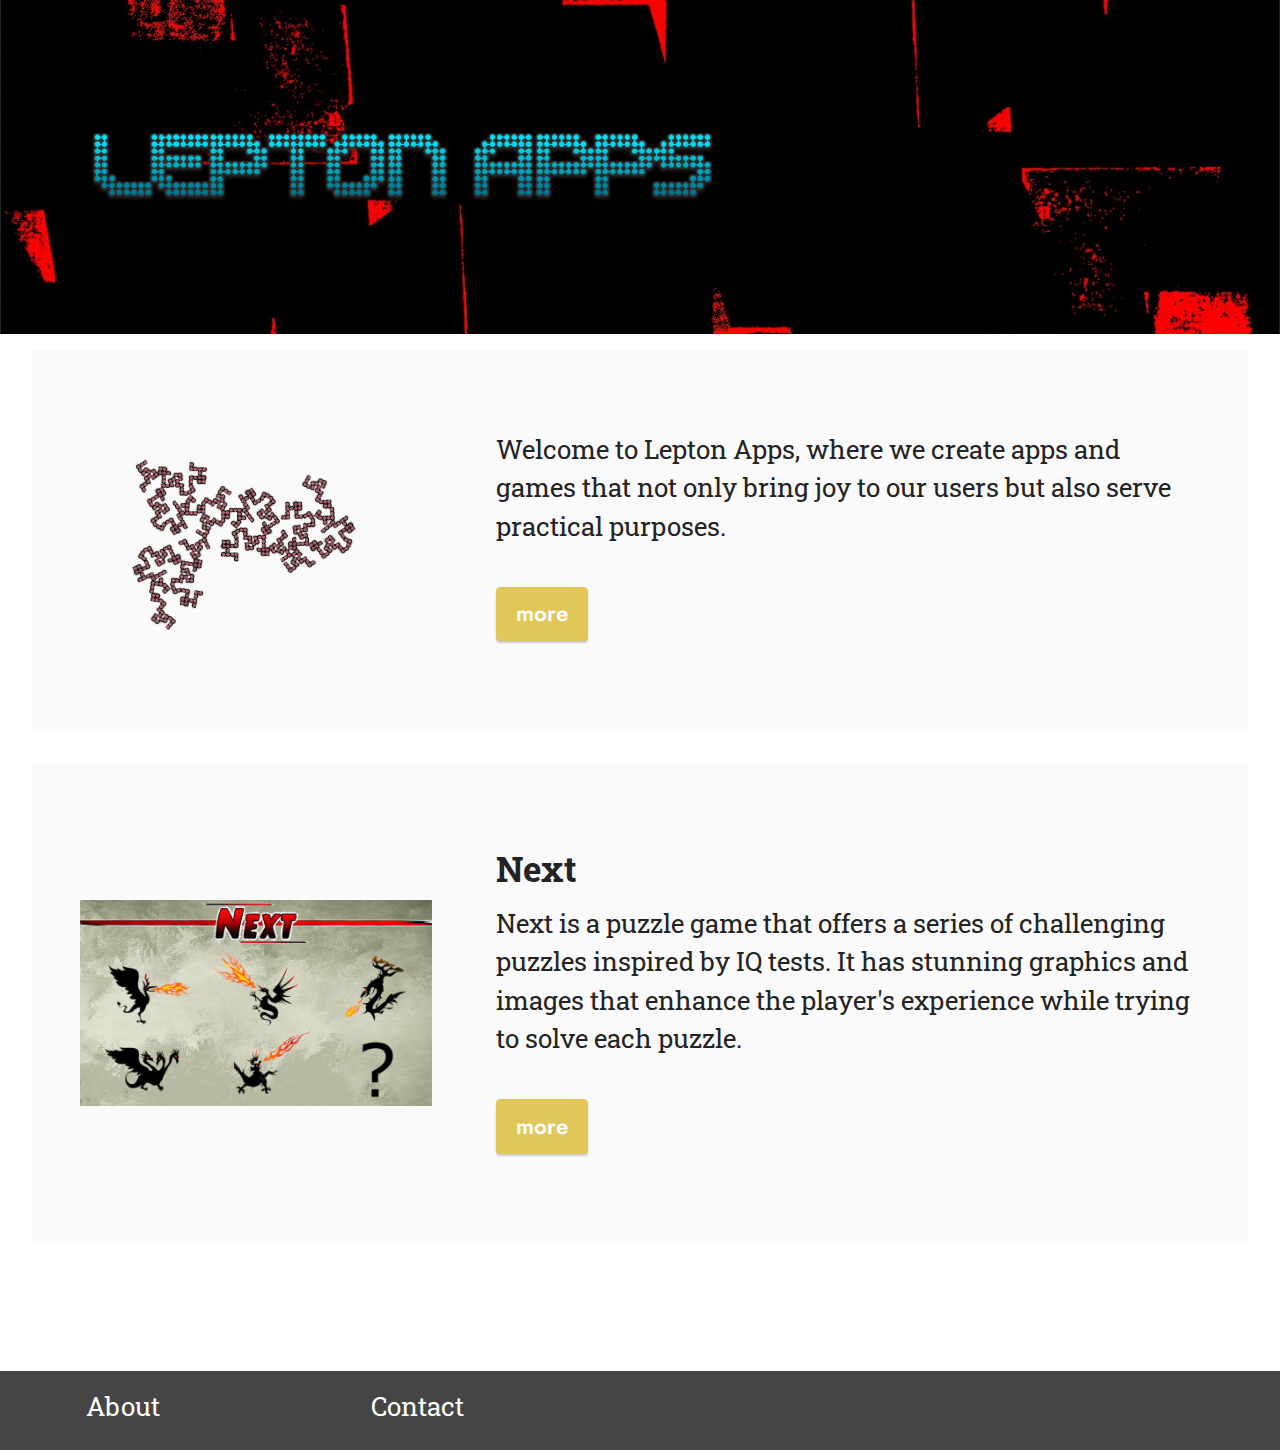
==== commit e5f0b5b5: "Update index.html" ====
--- a/index.html
+++ b/index.html
@@ -133,8 +133,12 @@
             
         </div>
     </div>
-</section><section class="display-7" style="padding: 0;align-items: center;justify-content: center;flex-wrap: wrap;    align-content: center;display: flex;position: relative;height: 4rem;"><a href="https://mobiri.se/3050733" style="flex: 1 1;height: 4rem;position: absolute;width: 100%;z-index: 1;"><img alt="" style="height: 4rem;" src="[data-uri]"></a><p style="margin: 0;text-align: center;" class="display-7">Made with  &#8204;</p><a style="z-index:1" href="https://mobirise.com/builder/html-code-generator.html">HTML Code Creator</a></section><script src="assets/bootstrap/js/bootstrap.bundle.min.js"></script>  <script src="assets/smoothscroll/smooth-scroll.js"></script>  <script src="assets/ytplayer/index.js"></script>  <script src="assets/theme/js/script.js"></script>  
+</section>
+  <script src="assets/bootstrap/js/bootstrap.bundle.min.js"></script>  
+  <script src="assets/smoothscroll/smooth-scroll.js"></script>  
+  <script src="assets/ytplayer/index.js"></script>  
+  <script src="assets/theme/js/script.js"></script>  
   
   
 </body>
-</html>+</html>
